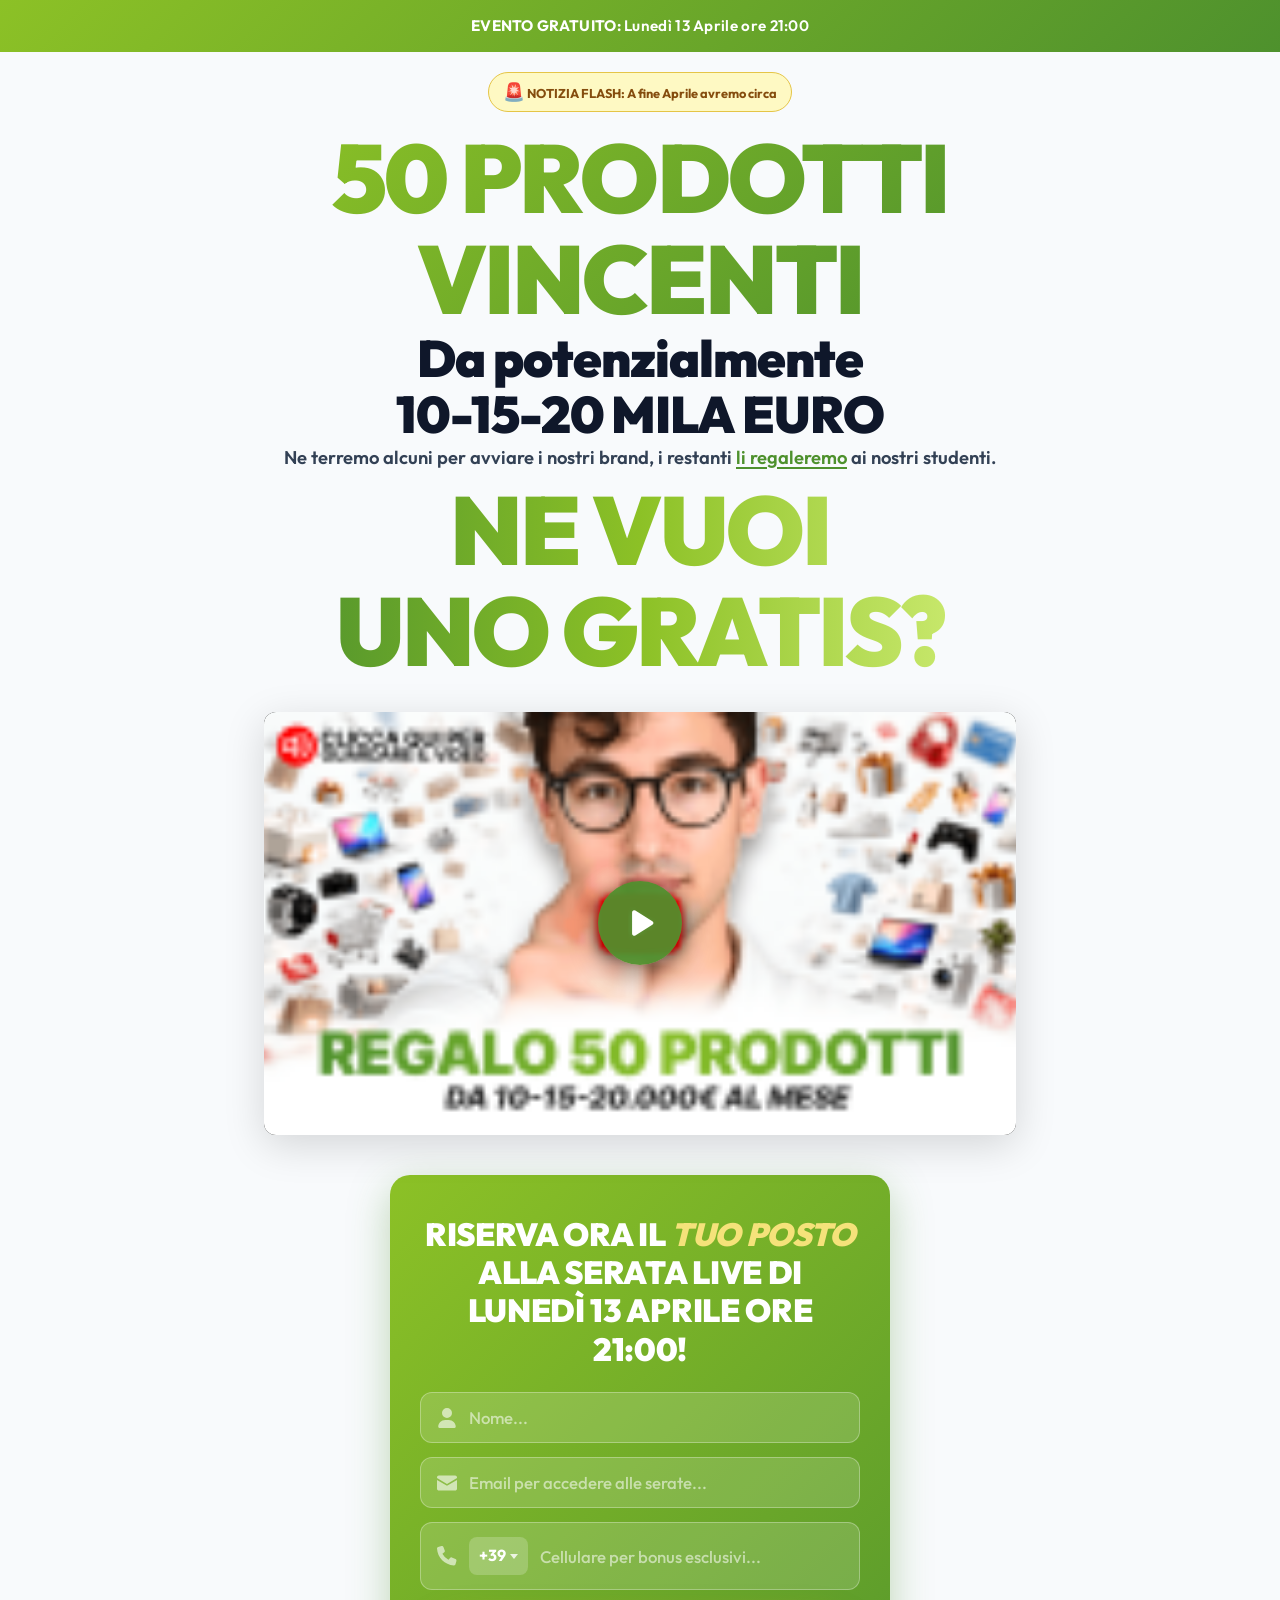
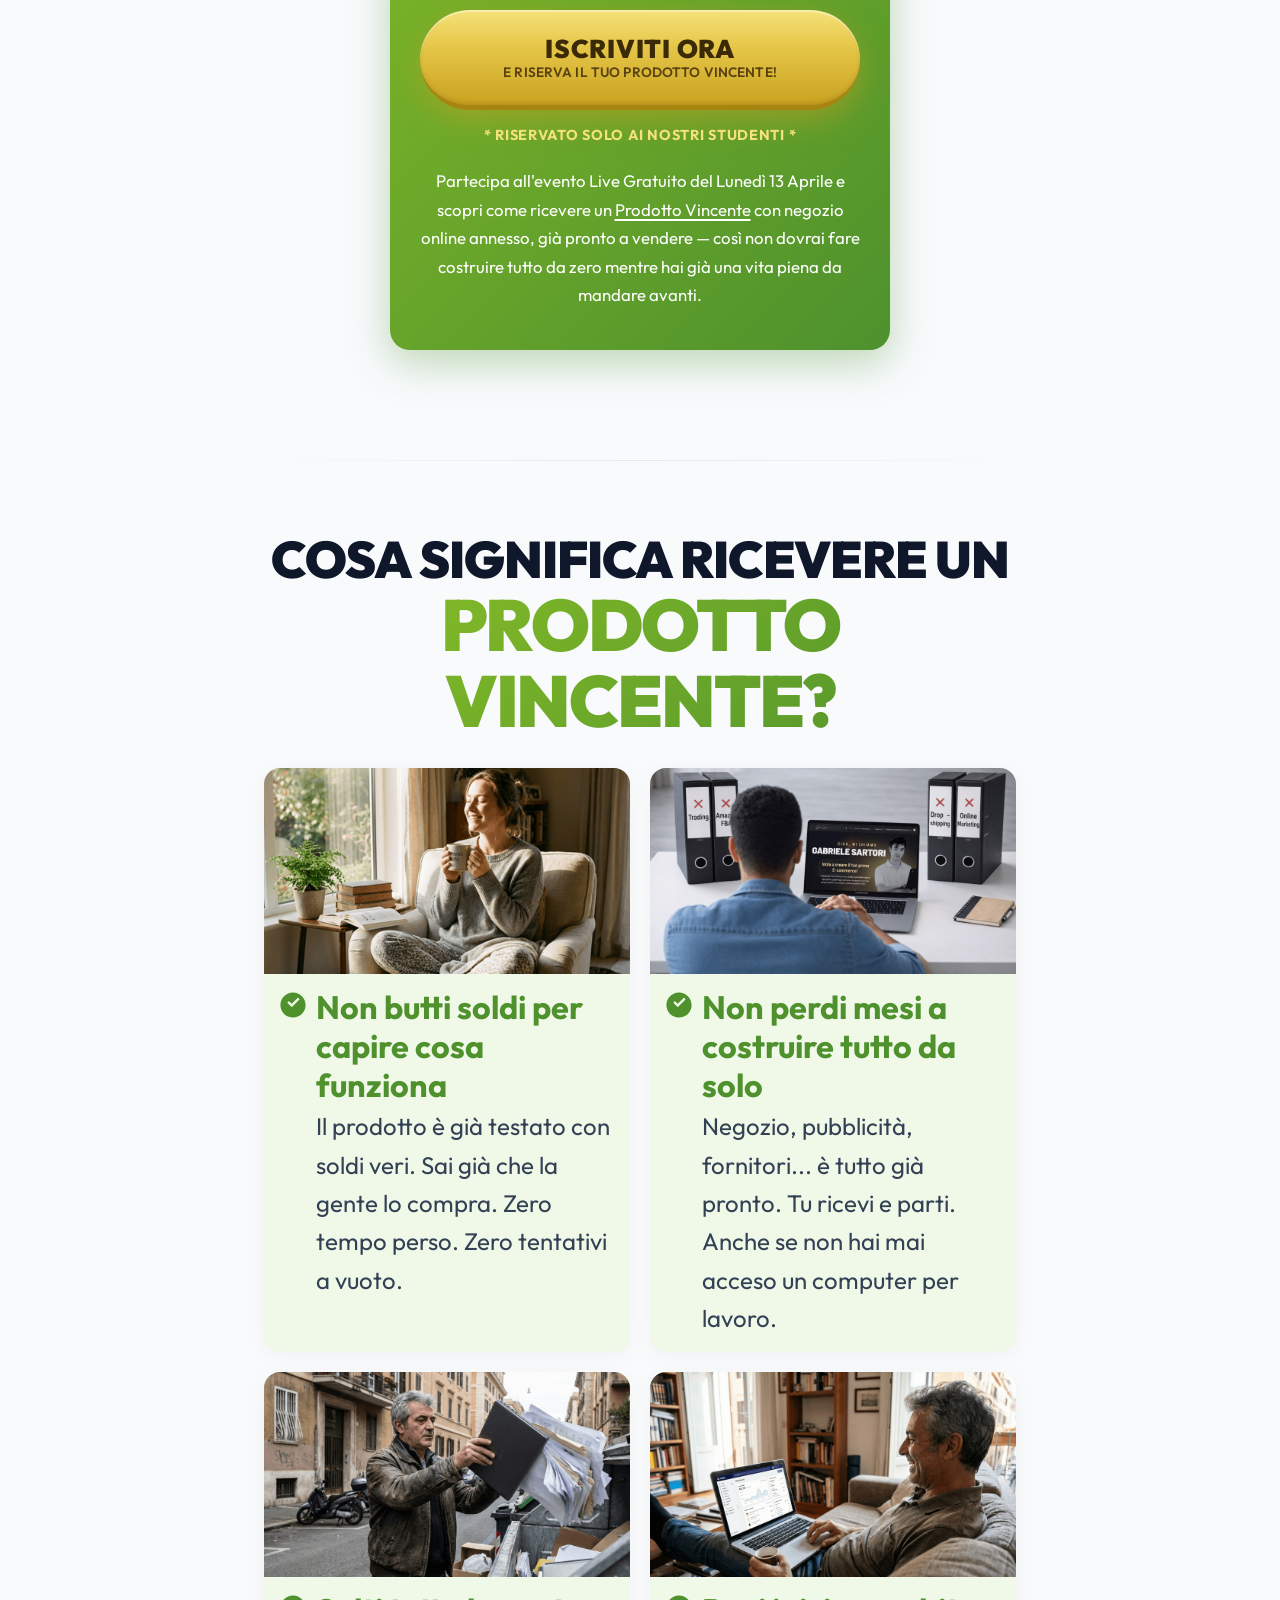
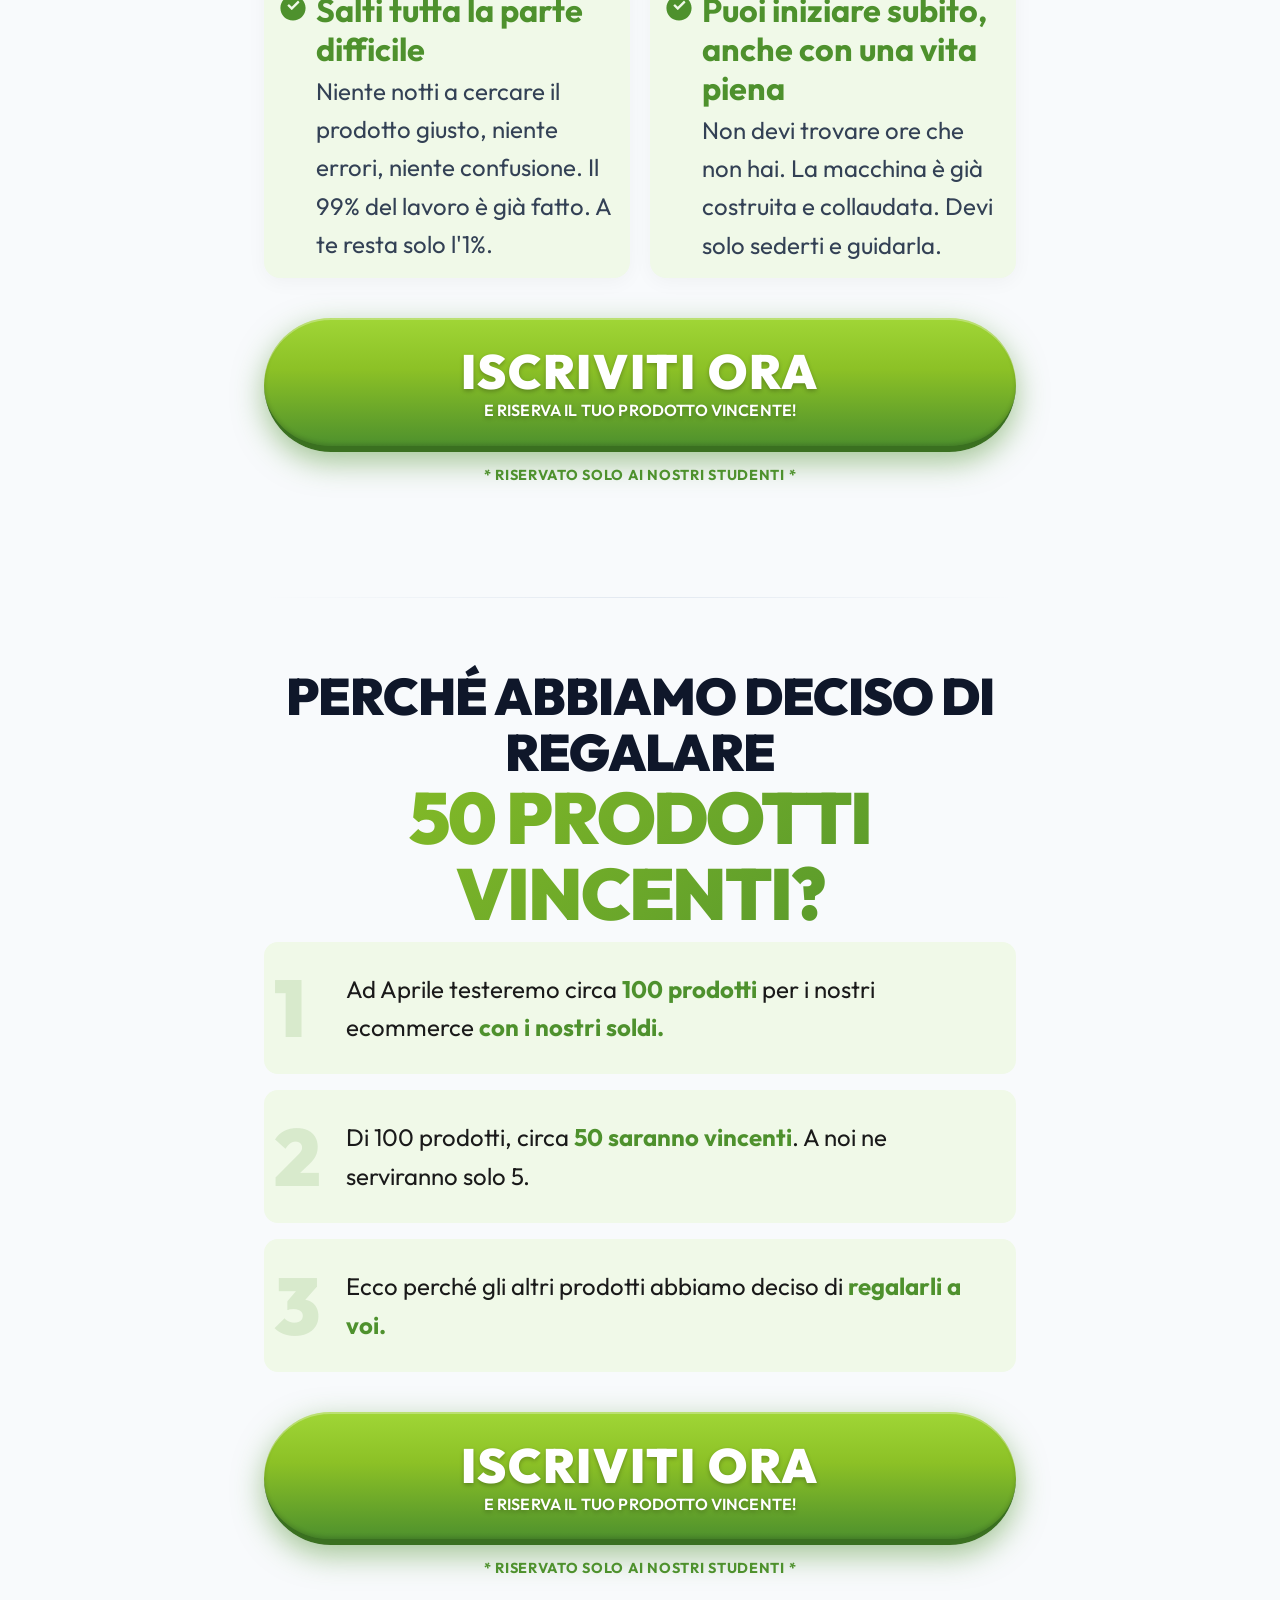
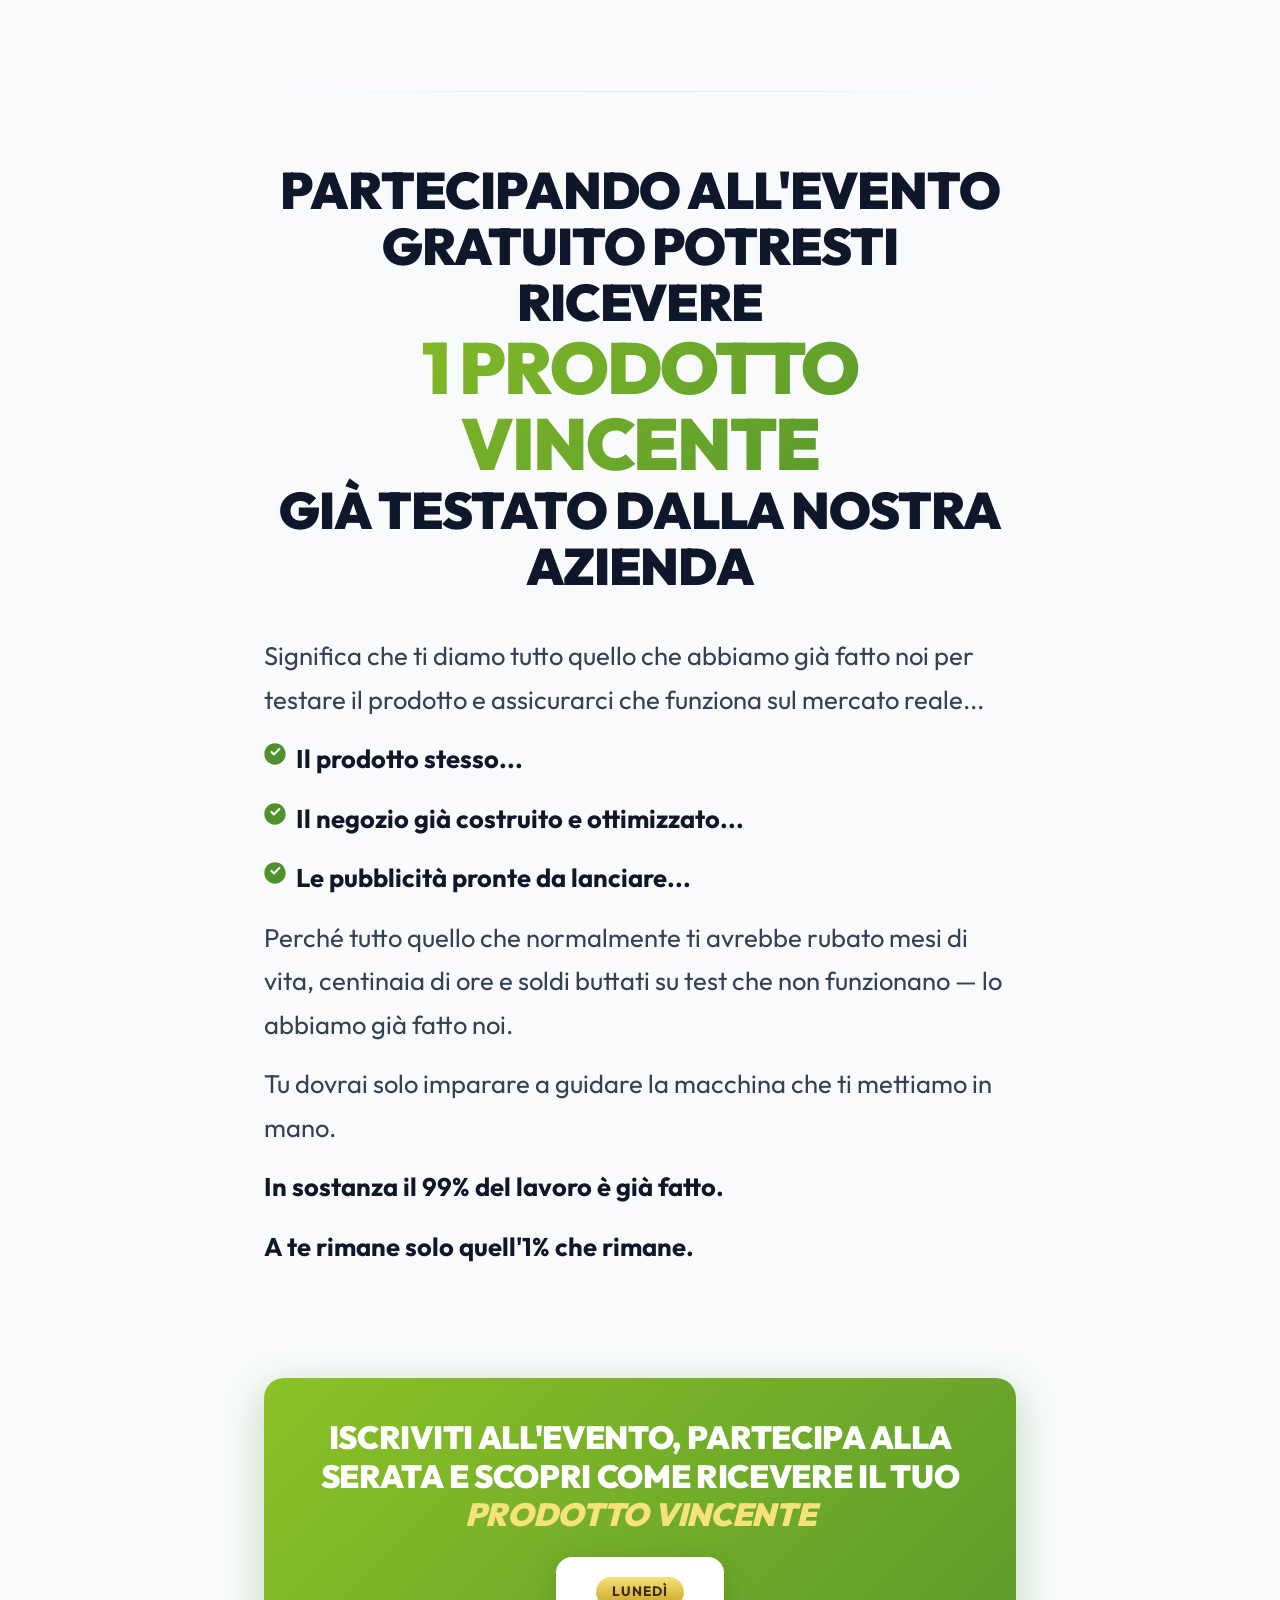
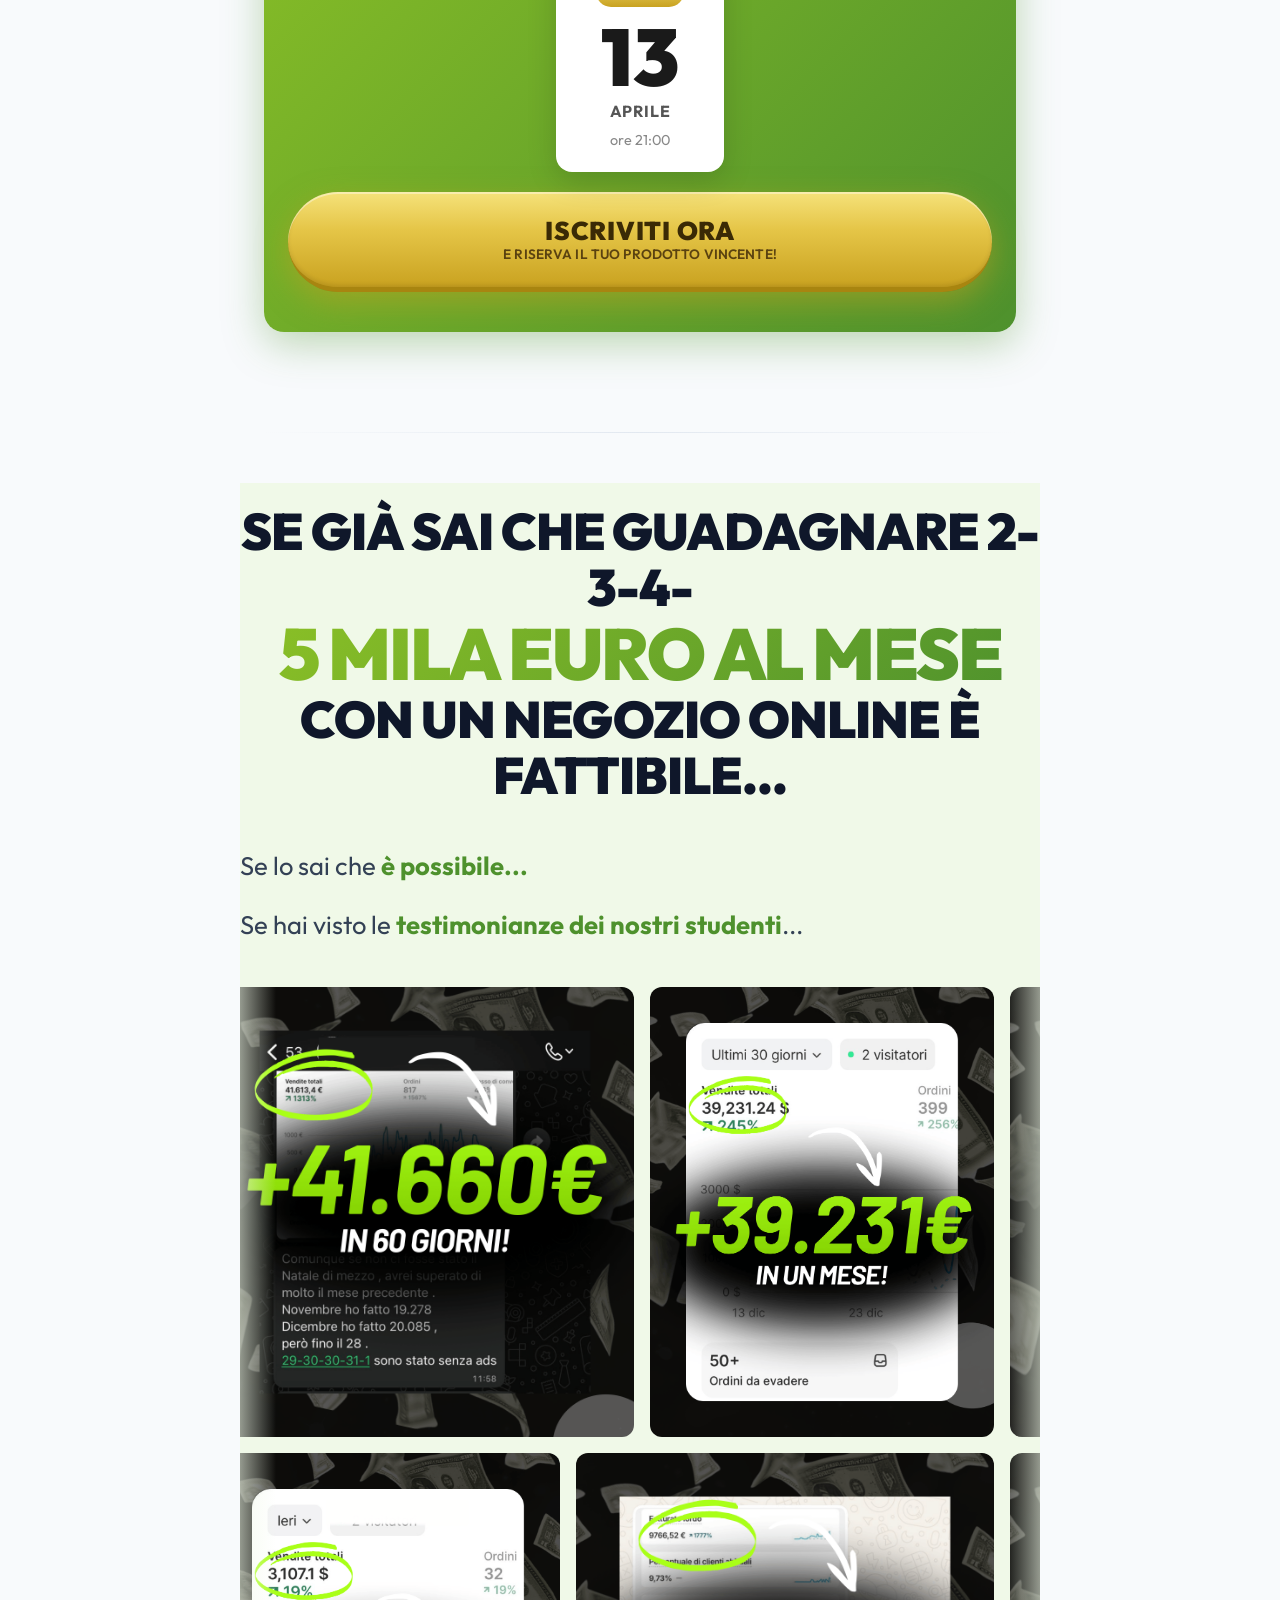
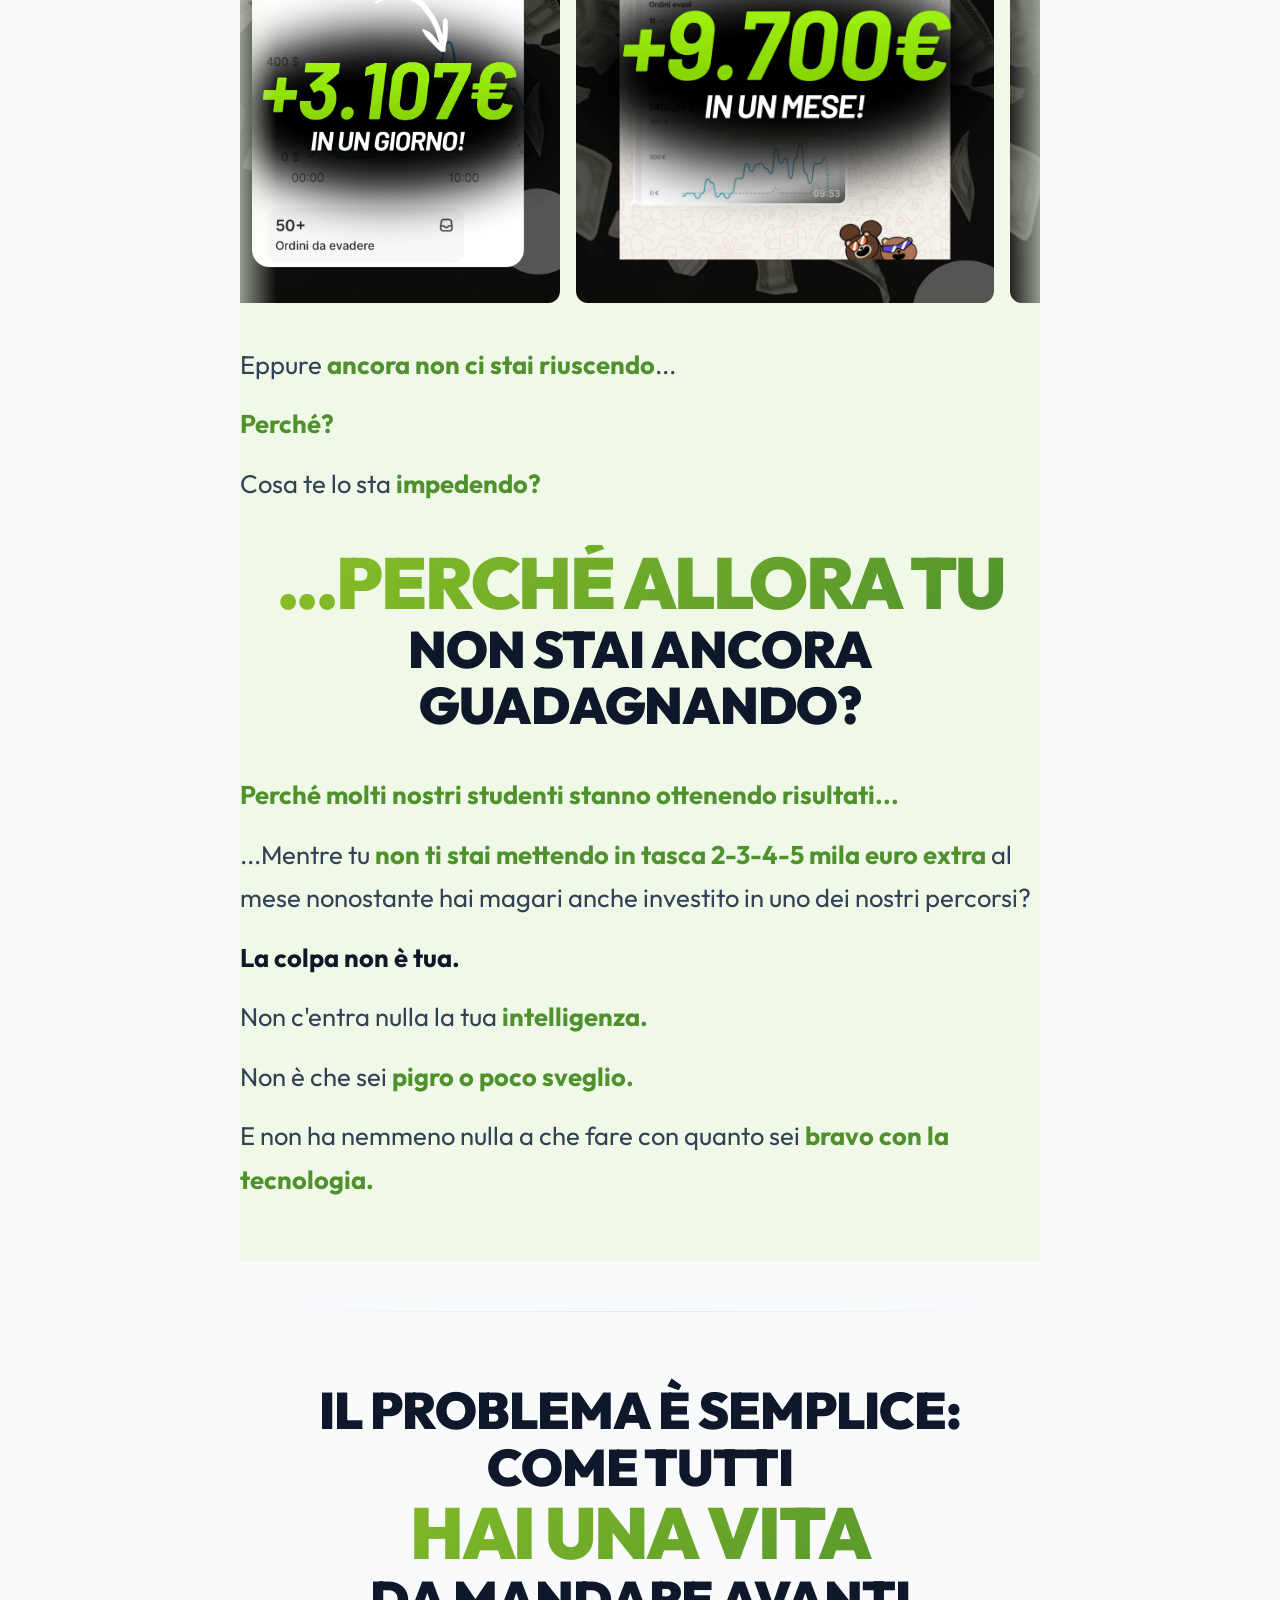
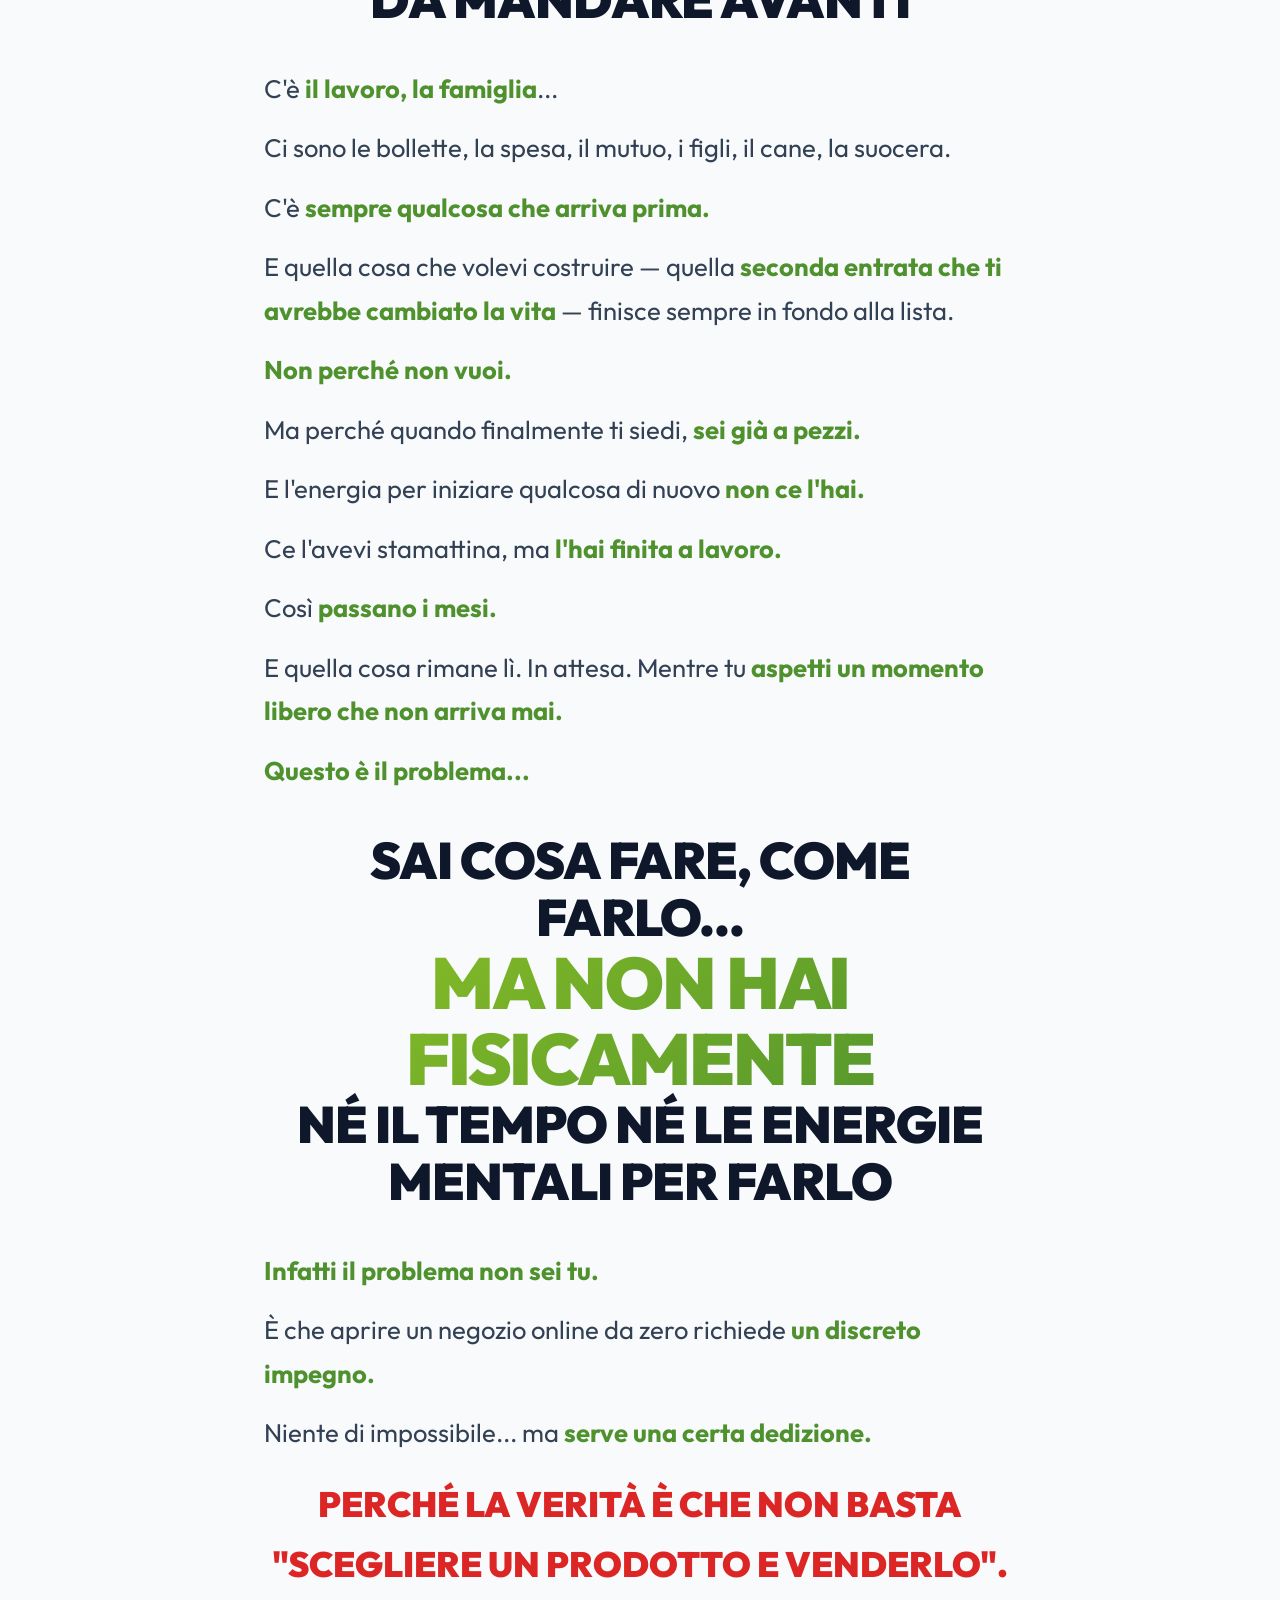
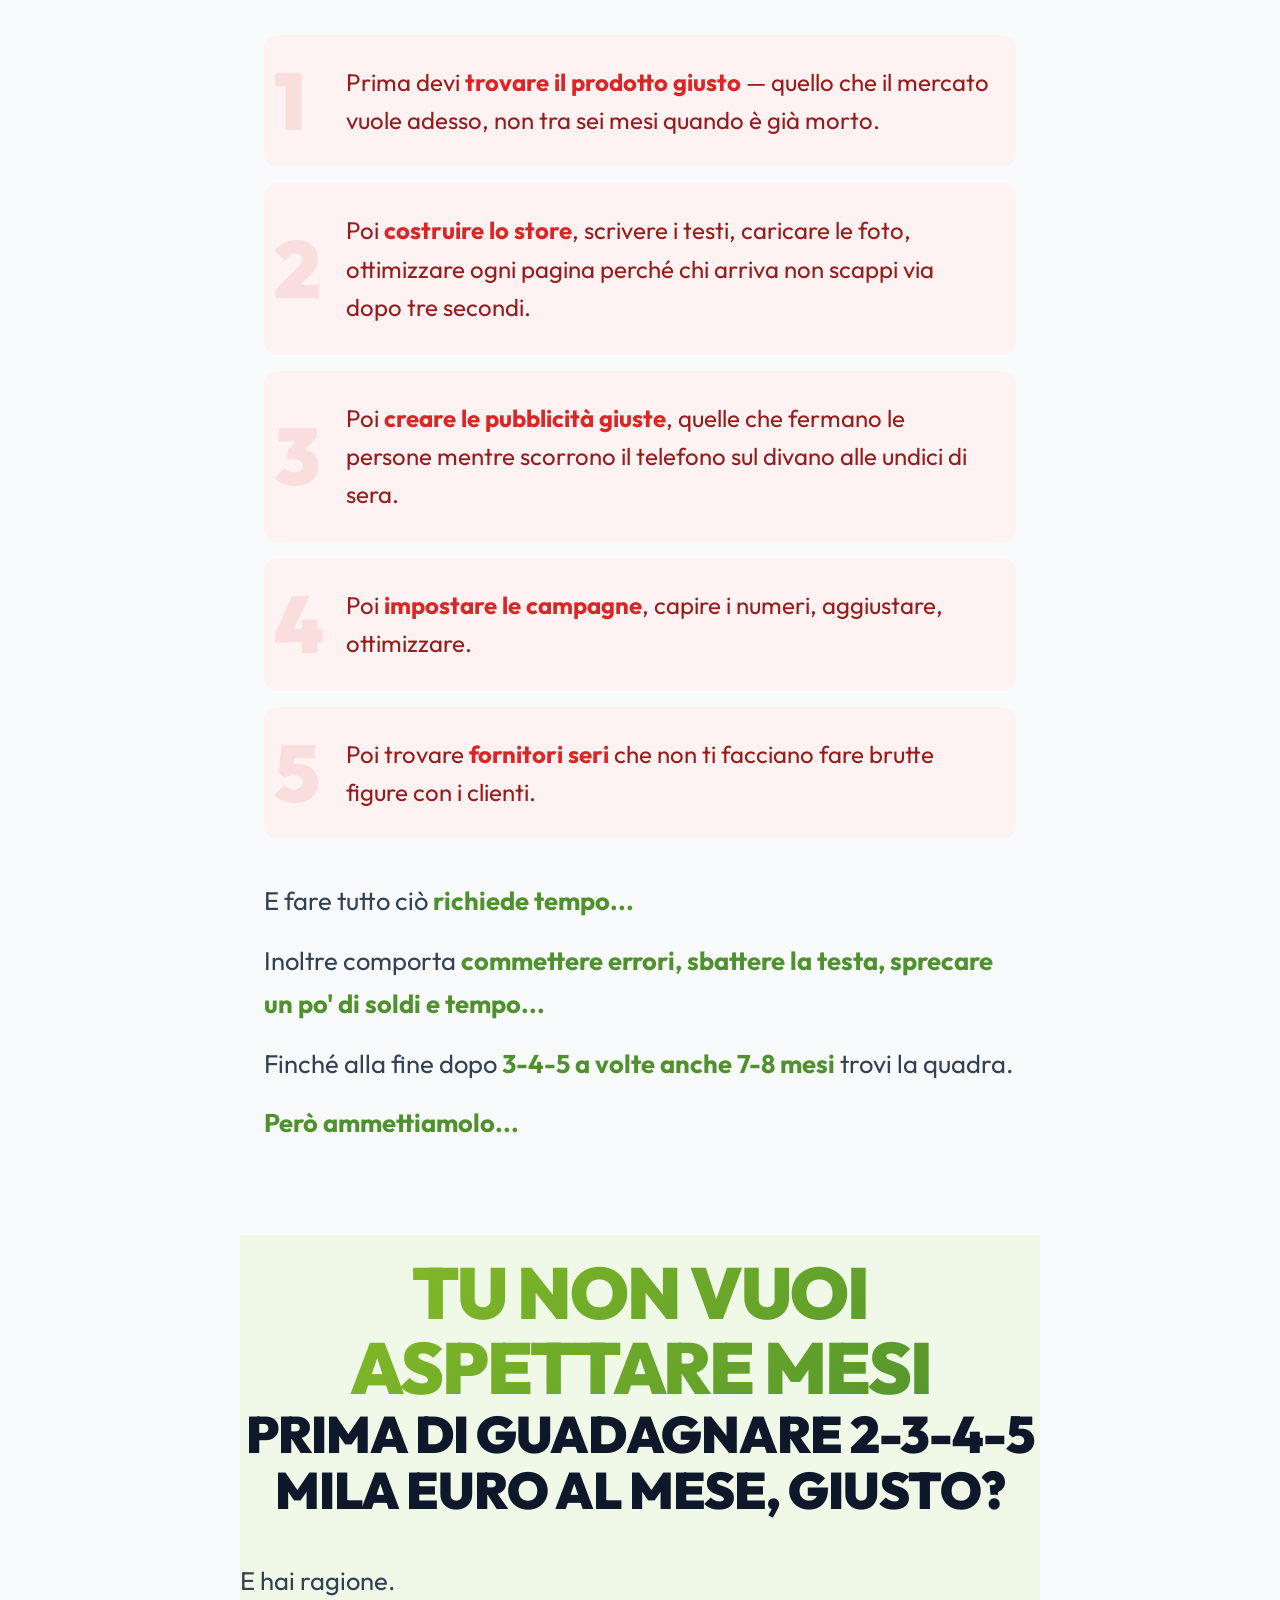
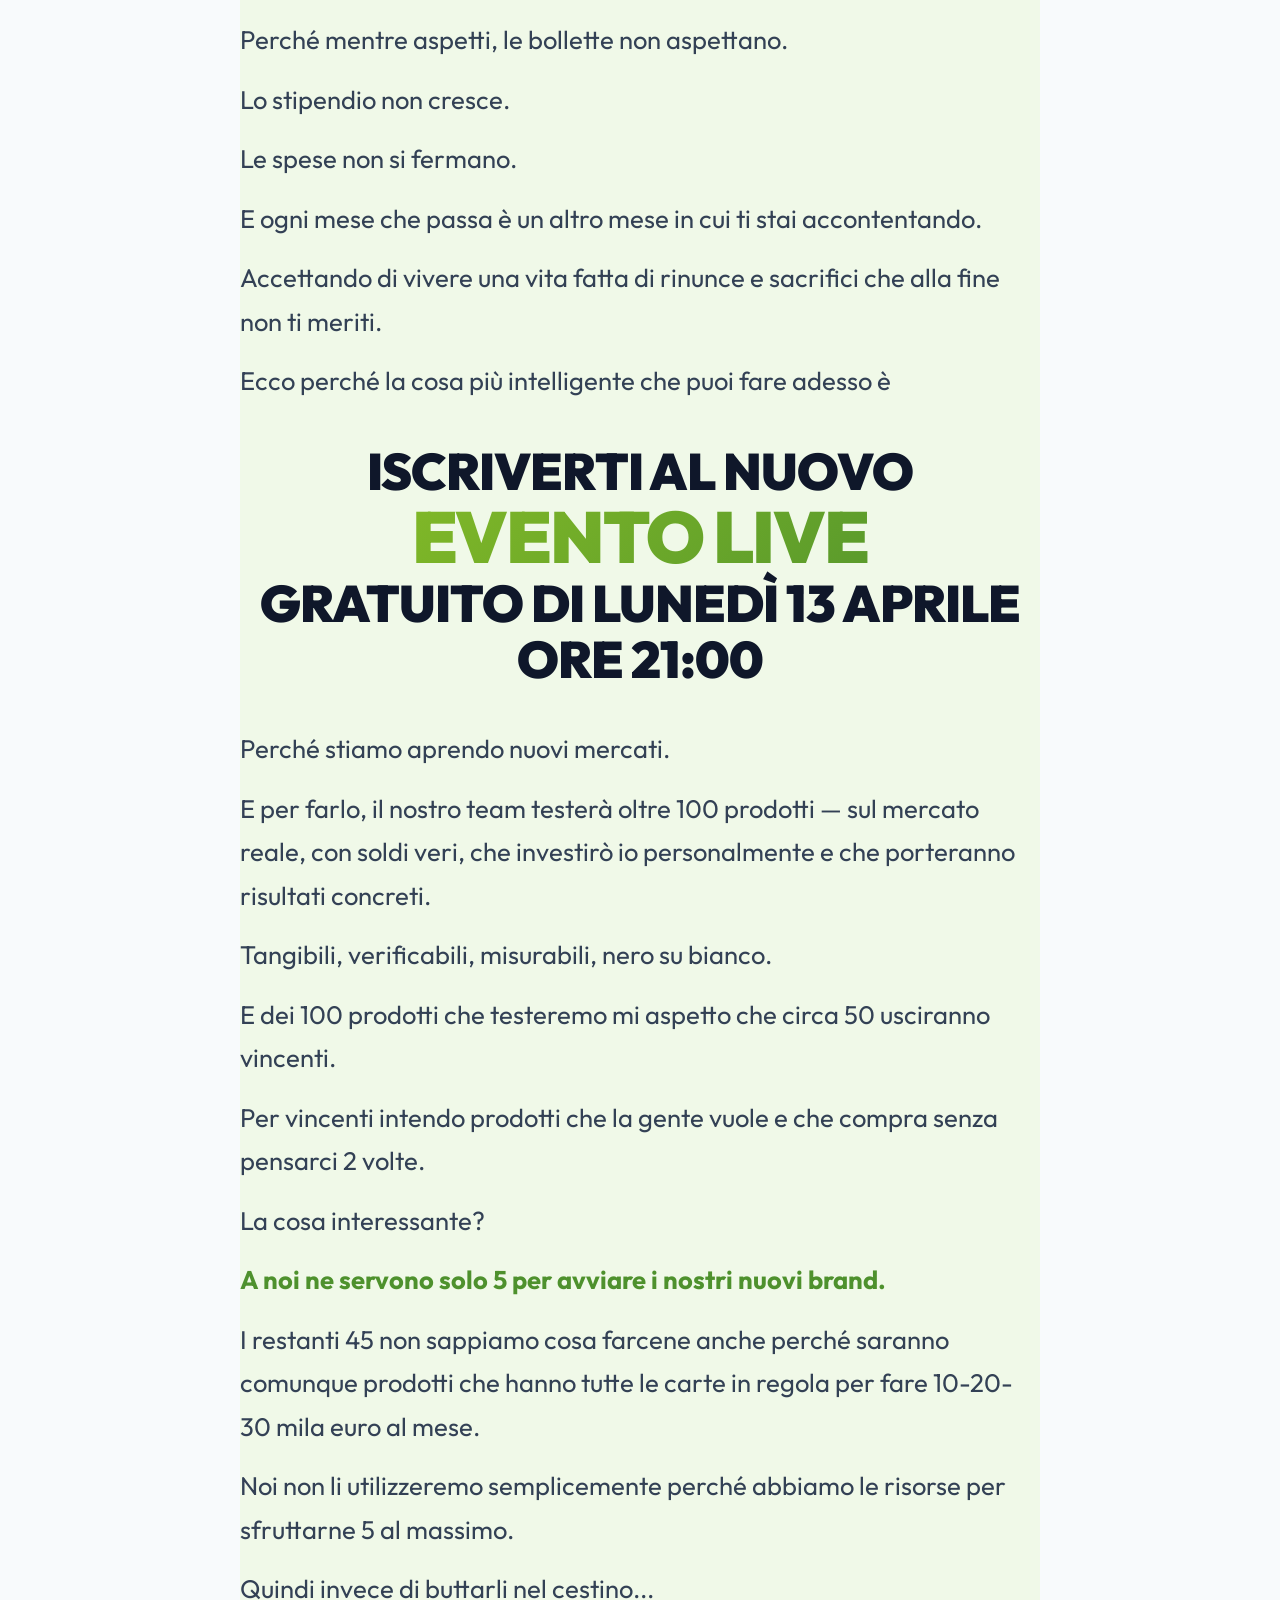
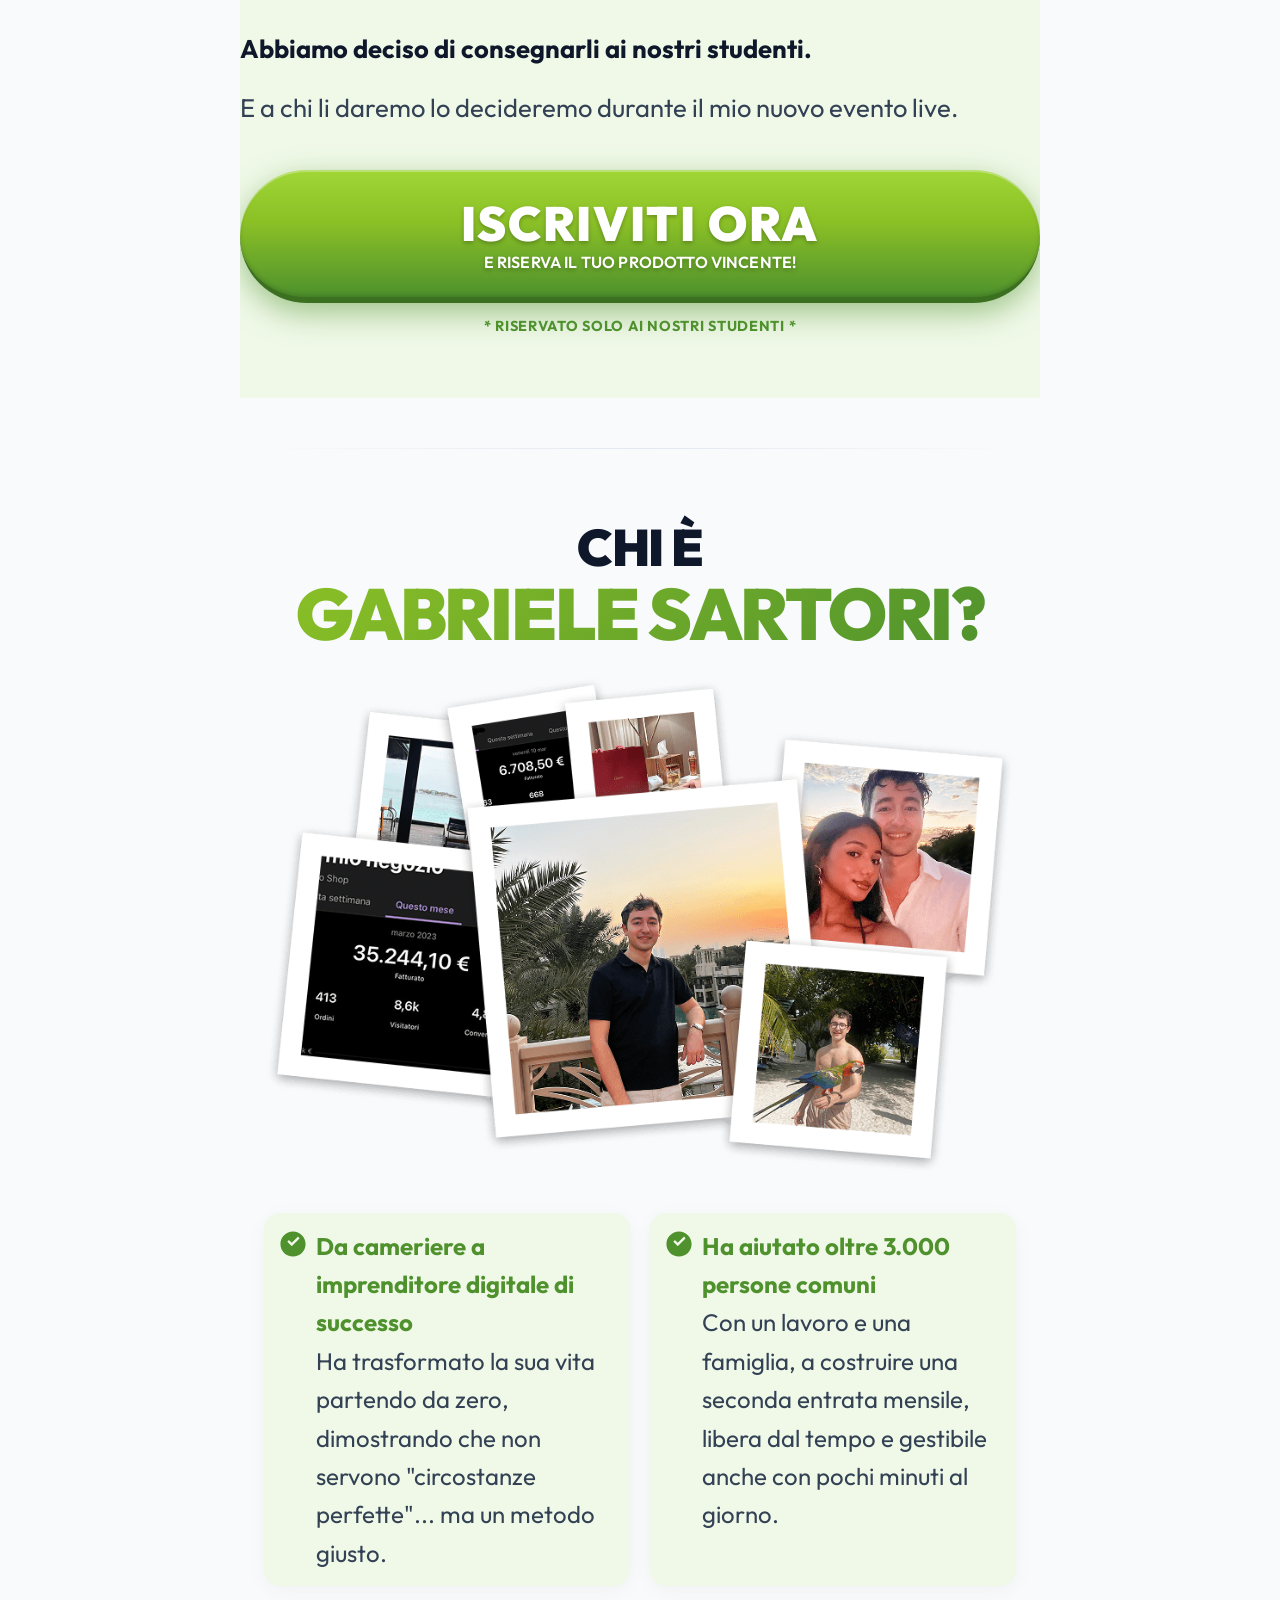
==== index.html @ 907e6506 "Initial Q4 2026 ROAS opt-in Co-Authored-By: Claude Opus 5 (1M context) <noreply@anthropic.com>" ====
<!DOCTYPE html>
<html lang="it">

<head>
  <meta charset="utf-8">
  <meta name="viewport" content="width=device-width, initial-scale=1">
  <meta name="robots" content="noindex, nofollow">

  <!-- ============================================================
       COPY PLACEHOLDER — title/description sono ancora quelli Q2.
       Da sostituire quando arriva il copy Q4 ROAS.
       ============================================================ -->
  <title>Q4 2026 ROAS — Opt-In</title>
  <meta name="description" content="PLACEHOLDER — descrizione da sostituire con il copy Q4 ROAS.">

  <link rel="icon" href="./assets/favicon.svg" type="image/svg+xml">

  <link rel="preconnect" href="https://fonts.googleapis.com">
  <link rel="preconnect" href="https://fonts.gstatic.com" crossorigin>
  <link href="https://fonts.googleapis.com/css2?family=Outfit:wght@400;500;600;700;800;900&display=swap"
    rel="stylesheet">

  <link rel="stylesheet" href="./css/style.css">
</head>

<body>

  <!-- ============================================================
       Sprite icone inline — nessuna dipendenza da Font Awesome.
       ============================================================ -->
  <svg xmlns="http://www.w3.org/2000/svg" style="display:none" aria-hidden="true">
    <symbol id="icon-check" viewBox="0 0 512 512">
      <path
        d="M256 8C119 8 8 119 8 256s111 248 248 248 248-111 248-248S393 8 256 8zm123 145L240 292c-5 5-12 5-17 0l-73-73c-5-5-5-12 0-17l17-17c5-5 12-5 17 0l48 48 114-114c5-5 12-5 17 0l17 17c4 4 4 12-1 17z" />
    </symbol>
    <symbol id="icon-user" viewBox="0 0 448 512">
      <path
        d="M224 256a128 128 0 1 0 0-256 128 128 0 1 0 0 256zm-45 48C80 304 0 384 0 483c0 16 13 29 29 29h390c16 0 29-13 29-29 0-99-80-179-179-179h-90z" />
    </symbol>
    <symbol id="icon-mail" viewBox="0 0 512 512">
      <path
        d="M48 64h416c26 0 48 22 48 48v16L256 279 0 128v-16c0-26 22-48 48-48zM0 176l244 144c8 5 16 5 24 0L512 176v224c0 26-22 48-48 48H48c-26 0-48-22-48-48V176z" />
    </symbol>
    <symbol id="icon-phone" viewBox="0 0 512 512">
      <path
        d="M164 24c-8-18-28-28-47-23L28 25C10 30-2 46 0 65c13 234 199 420 433 433 19 2 35-10 40-28l24-89c5-19-5-39-23-47l-96-41c-16-7-34-2-45 11l-40 49a370 370 0 0 1-155-155l49-40c13-11 18-29 11-45l-34-89z" />
    </symbol>
    <symbol id="icon-play" viewBox="0 0 24 24">
      <path d="M5 4.5v15a1.5 1.5 0 0 0 2.3 1.3l12-7.5a1.5 1.5 0 0 0 0-2.6l-12-7.5A1.5 1.5 0 0 0 5 4.5z" />
    </symbol>
  </svg>

  <!-- ============================================================
       TOP BAR — COPY PLACEHOLDER Q2
       ============================================================ -->
  <div class="top-bar">
    <strong>EVENTO GRATUITO:</strong> Lunedì 13 Aprile ore 21:00
  </div>

  <div class="container">

    <!-- ==========================================================
         HERO — COPY PLACEHOLDER Q2 (headline, sottotitolo, claim)
         ========================================================== -->
    <section class="hero">
      <p class="flash-label"><span class="emoji">🚨</span> NOTIZIA FLASH: A fine Aprile avremo circa</p>

      <div class="big-headline hero-headline-forced"><span>50 PRODOTTI</span><br><span>VINCENTI</span></div>

      <p class="sub-headline hero-subheadline-forced">
        <span>Da potenzialmente</span><br><span>10-15-20 MILA EURO</span>
      </p>

      <p class="description">
        Ne terremo alcuni per avviare i nostri brand, i restanti
        <span class="highlight">li regaleremo</span> ai nostri studenti.
      </p>

      <div class="big-headline shine-text hero-question">NE VUOI<br>UNO GRATIS?</div>

      <!-- ========================================================
           ZONA VIDEO — VIDALYTICS
           Il markup qui è solo il contenitore + la cover statica.
           Embed id, account e poster stanno in js/config.js
           (CONFIG.VIDALYTICS). Il player viene iniettato da
           js/main.js al primo click: nessuna richiesta di rete
           al caricamento della pagina.
           ATTENZIONE: il video attuale è ancora quello Q2.
           ======================================================== -->
      <div class="vsl-wrapper" data-video>
        <button type="button" class="vsl-poster" data-video-play aria-label="Riproduci il video">
          <img src="./assets/vsl-cover.png" alt="" width="1280" height="720">
          <span class="vsl-poster__play">
            <svg aria-hidden="true">
              <use href="#icon-play"></use>
            </svg>
          </span>
        </button>
      </div>

      <!-- ========================================================
           FORM PRINCIPALE — form_location = "hero"
           ======================================================== -->
      <div class="signup-form-wrapper">
        <!-- COPY PLACEHOLDER Q2 -->
        <h3>RISERVA ORA IL <span>TUO POSTO</span> ALLA SERATA LIVE DI LUNEDÌ 13 APRILE ORE 21:00!</h3>

        <form class="signup-form" data-form data-form-location="hero">
          <p class="form-error" data-form-error hidden role="alert"></p>

          <div class="form-field">
            <svg class="form-field__icon" aria-hidden="true">
              <use href="#icon-user"></use>
            </svg>
            <label class="visually-hidden" for="hero-name">Nome</label>
            <input id="hero-name" type="text" name="name" autocomplete="given-name" placeholder="Nome...">
          </div>

          <div class="form-field">
            <svg class="form-field__icon" aria-hidden="true">
              <use href="#icon-mail"></use>
            </svg>
            <label class="visually-hidden" for="hero-email">Email</label>
            <input id="hero-email" type="email" name="email" autocomplete="email" inputmode="email"
              placeholder="Email per accedere alle serate...">
          </div>

          <div class="form-field form-field--phone">
            <svg class="form-field__icon" aria-hidden="true">
              <use href="#icon-phone"></use>
            </svg>
            <span class="phone-prefix">
              <span class="phone-prefix__value" data-phone-dial>+39</span>
              <label class="visually-hidden" for="hero-country">Prefisso internazionale</label>
              <select id="hero-country" data-phone-country></select>
            </span>
            <label class="visually-hidden" for="hero-phone">Numero di cellulare</label>
            <input id="hero-phone" type="tel" name="phone_number" autocomplete="tel-national" inputmode="tel"
              placeholder="Cellulare per bonus esclusivi...">
          </div>

          <!-- COPY PLACEHOLDER Q2 -->
          <button type="submit" class="form-submit">
            ISCRIVITI ORA
            <small>E riserva il tuo PRODOTTO VINCENTE!</small>
          </button>
        </form>

        <!-- COPY PLACEHOLDER Q2 -->
        <p class="cta-note cta-note--on-green">* RISERVATO SOLO AI NOSTRI STUDENTI *</p>

        <p class="form-note">
          Partecipa all'evento Live Gratuito del Lunedì 13 Aprile e scopri come ricevere un
          <span class="underline-green">Prodotto Vincente</span> con negozio online annesso, già pronto a
          vendere — così non dovrai fare costruire tutto da zero mentre hai già una vita piena da mandare avanti.
        </p>
      </div>
    </section>

    <div class="divider"></div>

    <!-- ==========================================================
         SEZIONE — Cosa significa ricevere un prodotto vincente
         COPY PLACEHOLDER Q2
         ========================================================== -->
    <section>
      <p class="sub-headline">COSA SIGNIFICA RICEVERE UN</p>
      <div class="big-headline">PRODOTTO VINCENTE?</div>

      <div class="benefit-cards">
        <div class="benefit-card">
          <div class="benefit-card-img">
            <img src="./assets/benefit-1.png" alt="" loading="lazy">
          </div>
          <div class="benefit-card-body">
            <svg class="benefit-check" aria-hidden="true">
              <use href="#icon-check"></use>
            </svg>
            <p><strong>Non butti soldi per capire cosa funziona</strong><br>Il prodotto è già testato con soldi veri.
              Sai già che la gente lo compra. Zero tempo perso. Zero tentativi a vuoto.</p>
          </div>
        </div>

        <div class="benefit-card">
          <div class="benefit-card-img">
            <img src="./assets/benefit-2.png" alt="" loading="lazy">
          </div>
          <div class="benefit-card-body">
            <svg class="benefit-check" aria-hidden="true">
              <use href="#icon-check"></use>
            </svg>
            <p><strong>Non perdi mesi a costruire tutto da solo</strong><br>Negozio, pubblicità, fornitori... è tutto
              già pronto. Tu ricevi e parti. Anche se non hai mai acceso un computer per lavoro.</p>
          </div>
        </div>

        <div class="benefit-card">
          <div class="benefit-card-img">
            <img src="./assets/benefit-3.png" alt="" loading="lazy">
          </div>
          <div class="benefit-card-body">
            <svg class="benefit-check" aria-hidden="true">
              <use href="#icon-check"></use>
            </svg>
            <p><strong>Salti tutta la parte difficile</strong><br>Niente notti a cercare il prodotto giusto, niente
              errori, niente confusione. Il 99% del lavoro è già fatto. A te resta solo l'1%.</p>
          </div>
        </div>

        <div class="benefit-card">
          <div class="benefit-card-img">
            <img src="./assets/benefit-4.png" alt="" loading="lazy">
          </div>
          <div class="benefit-card-body">
            <svg class="benefit-check" aria-hidden="true">
              <use href="#icon-check"></use>
            </svg>
            <p><strong>Puoi iniziare subito, anche con una vita piena</strong><br>Non devi trovare ore che non hai. La
              macchina è già costruita e collaudata. Devi solo sederti e guidarla.</p>
          </div>
        </div>
      </div>

      <!-- CTA → apre il popup con il form (form_location = "popup") -->
      <div class="cta-wrapper">
        <button type="button" class="cta-button" data-open-modal>
          ISCRIVITI ORA<small>E riserva il tuo PRODOTTO VINCENTE!</small>
        </button>
        <p class="cta-note">* RISERVATO SOLO AI NOSTRI STUDENTI *</p>
      </div>
    </section>

    <div class="divider"></div>

    <!-- ==========================================================
         SEZIONE — Perché regaliamo i prodotti  · COPY PLACEHOLDER Q2
         ========================================================== -->
    <section>
      <p class="sub-headline">PERCHÉ ABBIAMO DECISO DI REGALARE</p>
      <div class="big-headline">50 PRODOTTI VINCENTI?</div>

      <div class="green-steps">
        <div class="green-step-card">
          <span class="green-step-number" aria-hidden="true">1</span>
          <p>Ad Aprile testeremo circa <strong>100 prodotti</strong> per i nostri ecommerce
            <strong>con i nostri soldi.</strong>
          </p>
        </div>
        <div class="green-step-card">
          <span class="green-step-number" aria-hidden="true">2</span>
          <p>Di 100 prodotti, circa <strong>50 saranno vincenti</strong>. A noi ne serviranno solo 5.</p>
        </div>
        <div class="green-step-card">
          <span class="green-step-number" aria-hidden="true">3</span>
          <p>Ecco perché gli altri prodotti abbiamo deciso di <strong>regalarli a voi.</strong></p>
        </div>
      </div>

      <div class="cta-wrapper">
        <button type="button" class="cta-button" data-open-modal>
          ISCRIVITI ORA<small>E riserva il tuo PRODOTTO VINCENTE!</small>
        </button>
        <p class="cta-note">* RISERVATO SOLO AI NOSTRI STUDENTI *</p>
      </div>
    </section>

    <div class="divider"></div>

    <!-- ==========================================================
         SEZIONE — Cosa ricevi  · COPY PLACEHOLDER Q2
         ========================================================== -->
    <section>
      <p class="sub-headline">PARTECIPANDO ALL'EVENTO GRATUITO POTRESTI RICEVERE</p>
      <div class="big-headline">1 PRODOTTO VINCENTE</div>
      <p class="sub-headline">GIÀ TESTATO DALLA NOSTRA AZIENDA</p>

      <div class="text-section text-big">
        <p>Significa che ti diamo tutto quello che abbiamo già fatto noi per testare il prodotto e assicurarci che
          funziona sul mercato reale...</p>
        <p class="text-bold text-check">
          <svg aria-hidden="true">
            <use href="#icon-check"></use>
          </svg>Il prodotto stesso...
        </p>
        <p class="text-bold text-check">
          <svg aria-hidden="true">
            <use href="#icon-check"></use>
          </svg>Il negozio già costruito e ottimizzato...
        </p>
        <p class="text-bold text-check">
          <svg aria-hidden="true">
            <use href="#icon-check"></use>
          </svg>Le pubblicità pronte da lanciare...
        </p>
        <p>Perché tutto quello che normalmente ti avrebbe rubato mesi di vita, centinaia di ore e soldi buttati su test
          che non funzionano — lo abbiamo già fatto noi.</p>
        <p>Tu dovrai solo imparare a guidare la macchina che ti mettiamo in mano.</p>
        <p class="text-bold">In sostanza il 99% del lavoro è già fatto.</p>
        <p class="text-bold">A te rimane solo quell'1% che rimane.</p>
      </div>
    </section>

    <!-- ==========================================================
         BLOCCO DATA EVENTO  · COPY PLACEHOLDER Q2 (data da cambiare)
         ========================================================== -->
    <section>
      <div class="event-date-section">
        <p class="event-title">
          ISCRIVITI ALL'EVENTO, PARTECIPA ALLA SERATA E SCOPRI COME RICEVERE IL TUO
          <span class="highlight-gold">PRODOTTO VINCENTE</span>
        </p>
        <div class="event-date-card">
          <div class="day-label">Lunedì</div>
          <div class="day-number">13</div>
          <div class="day-month">Aprile</div>
          <div class="day-time">ore 21:00</div>
        </div>
        <button type="button" class="form-submit" data-open-modal>
          ISCRIVITI ORA<small>E riserva il tuo PRODOTTO VINCENTE!</small>
        </button>
      </div>
    </section>

    <div class="divider"></div>

    <!-- ==========================================================
         SEZIONE — Testimonianze  · COPY PLACEHOLDER Q2
         ========================================================== -->
    <section class="section-green">
      <p class="sub-headline">SE GIÀ SAI CHE GUADAGNARE 2-3-4-</p>
      <div class="big-headline">5 MILA EURO AL MESE</div>
      <p class="sub-headline">CON UN NEGOZIO ONLINE È FATTIBILE...</p>

      <div class="text-section text-big">
        <p>Se lo sai che <strong>è possibile...</strong></p>
        <p>Se hai visto le <strong>testimonianze dei nostri studenti</strong>...</p>
      </div>

      <div class="slider-wrapper" aria-hidden="true">
        <div class="slider-track slider-top">
          <img src="./assets/testimonial-5.png" alt="" loading="lazy">
          <img src="./assets/testimonial-2.png" alt="" loading="lazy">
          <img src="./assets/testimonial-4.png" alt="" loading="lazy">
          <img src="./assets/testimonial-3.png" alt="" loading="lazy">
          <img src="./assets/testimonial-1.png" alt="" loading="lazy">
          <!-- duplicato per il loop continuo -->
          <img src="./assets/testimonial-5.png" alt="" loading="lazy">
          <img src="./assets/testimonial-2.png" alt="" loading="lazy">
          <img src="./assets/testimonial-4.png" alt="" loading="lazy">
          <img src="./assets/testimonial-3.png" alt="" loading="lazy">
          <img src="./assets/testimonial-1.png" alt="" loading="lazy">
        </div>
        <div class="slider-track slider-bottom">
          <img src="./assets/testimonial-1.png" alt="" loading="lazy">
          <img src="./assets/testimonial-3.png" alt="" loading="lazy">
          <img src="./assets/testimonial-4.png" alt="" loading="lazy">
          <img src="./assets/testimonial-2.png" alt="" loading="lazy">
          <img src="./assets/testimonial-5.png" alt="" loading="lazy">
          <!-- duplicato per il loop continuo -->
          <img src="./assets/testimonial-1.png" alt="" loading="lazy">
          <img src="./assets/testimonial-3.png" alt="" loading="lazy">
          <img src="./assets/testimonial-4.png" alt="" loading="lazy">
          <img src="./assets/testimonial-2.png" alt="" loading="lazy">
          <img src="./assets/testimonial-5.png" alt="" loading="lazy">
        </div>
      </div>

      <div class="text-section text-big">
        <p>Eppure <strong>ancora non ci stai riuscendo</strong>...</p>
        <p><strong>Perché?</strong></p>
        <p>Cosa te lo sta <strong>impedendo?</strong></p>
      </div>

      <div class="big-headline">...PERCHÉ ALLORA TU</div>
      <p class="sub-headline">NON STAI ANCORA GUADAGNANDO?</p>

      <div class="text-section text-big">
        <p><strong>Perché molti nostri studenti stanno ottenendo risultati...</strong></p>
        <p>...Mentre tu <strong>non ti stai mettendo in tasca 2-3-4-5 mila euro extra</strong> al mese nonostante hai
          magari anche investito in uno dei nostri percorsi?</p>
        <p class="text-bold">La colpa non è tua.</p>
        <p>Non c'entra nulla la tua <strong>intelligenza.</strong></p>
        <p>Non è che sei <strong>pigro o poco sveglio.</strong></p>
        <p>E non ha nemmeno nulla a che fare con quanto sei <strong>bravo con la tecnologia.</strong></p>
      </div>
    </section>

    <div class="divider"></div>

    <!-- ==========================================================
         SEZIONE — Il problema  · COPY PLACEHOLDER Q2
         ========================================================== -->
    <section>
      <p class="sub-headline">IL PROBLEMA È SEMPLICE: COME TUTTI</p>
      <div class="big-headline">HAI UNA VITA</div>
      <p class="sub-headline">DA MANDARE AVANTI</p>

      <div class="text-section text-big">
        <p>C'è <strong>il lavoro, la famiglia</strong>...</p>
        <p>Ci sono le bollette, la spesa, il mutuo, i figli, il cane, la suocera.</p>
        <p>C'è <strong>sempre qualcosa che arriva prima.</strong></p>
        <p>E quella cosa che volevi costruire — quella <strong>seconda entrata che ti avrebbe cambiato la vita</strong>
          — finisce sempre in fondo alla lista.</p>
        <p><strong>Non perché non vuoi.</strong></p>
        <p>Ma perché quando finalmente ti siedi, <strong>sei già a pezzi.</strong></p>
        <p>E l'energia per iniziare qualcosa di nuovo <strong>non ce l'hai.</strong></p>
        <p>Ce l'avevi stamattina, ma <strong>l'hai finita a lavoro.</strong></p>
        <p>Così <strong>passano i mesi.</strong></p>
        <p>E quella cosa rimane lì. In attesa. Mentre tu <strong>aspetti un momento libero che non arriva mai.</strong>
        </p>
        <p><strong>Questo è il problema...</strong></p>
      </div>

      <p class="sub-headline">SAI COSA FARE, COME FARLO...</p>
      <div class="big-headline">MA NON HAI FISICAMENTE</div>
      <p class="sub-headline">NÉ IL TEMPO NÉ LE ENERGIE MENTALI PER FARLO</p>

      <div class="text-section text-big">
        <p><strong>Infatti il problema non sei tu.</strong></p>
        <p>È che aprire un negozio online da zero richiede <strong>un discreto impegno.</strong></p>
        <p>Niente di impossibile... ma <strong>serve una certa dedizione.</strong></p>
        <p class="flash-warning">PERCHÉ LA VERITÀ È CHE NON BASTA "SCEGLIERE UN PRODOTTO E VENDERLO".</p>
      </div>

      <div class="red-steps">
        <div class="red-step-card">
          <span class="red-step-number" aria-hidden="true">1</span>
          <p>Prima devi <strong>trovare il prodotto giusto</strong> — quello che il mercato vuole adesso, non tra sei
            mesi quando è già morto.</p>
        </div>
        <div class="red-step-card">
          <span class="red-step-number" aria-hidden="true">2</span>
          <p>Poi <strong>costruire lo store</strong>, scrivere i testi, caricare le foto, ottimizzare ogni pagina perché
            chi arriva non scappi via dopo tre secondi.</p>
        </div>
        <div class="red-step-card">
          <span class="red-step-number" aria-hidden="true">3</span>
          <p>Poi <strong>creare le pubblicità giuste</strong>, quelle che fermano le persone mentre scorrono il telefono
            sul divano alle undici di sera.</p>
        </div>
        <div class="red-step-card">
          <span class="red-step-number" aria-hidden="true">4</span>
          <p>Poi <strong>impostare le campagne</strong>, capire i numeri, aggiustare, ottimizzare.</p>
        </div>
        <div class="red-step-card">
          <span class="red-step-number" aria-hidden="true">5</span>
          <p>Poi trovare <strong>fornitori seri</strong> che non ti facciano fare brutte figure con i clienti.</p>
        </div>
      </div>

      <div class="text-section text-big">
        <p>E fare tutto ciò <strong>richiede tempo...</strong></p>
        <p>Inoltre comporta <strong>commettere errori, sbattere la testa, sprecare un po' di soldi e tempo...</strong>
        </p>
        <p>Finché alla fine dopo <strong>3-4-5 a volte anche 7-8 mesi</strong> trovi la quadra.</p>
        <p><strong>Però ammettiamolo...</strong></p>
      </div>
    </section>

    <!-- ==========================================================
         SEZIONE — Non vuoi aspettare  · COPY PLACEHOLDER Q2
         ========================================================== -->
    <section class="section-green">
      <div class="big-headline">TU NON VUOI ASPETTARE MESI</div>
      <p class="sub-headline">PRIMA DI GUADAGNARE 2-3-4-5 MILA EURO AL MESE, GIUSTO?</p>

      <div class="text-section text-big">
        <p>E hai ragione.</p>
        <p>Perché mentre aspetti, le bollette non aspettano.</p>
        <p>Lo stipendio non cresce.</p>
        <p>Le spese non si fermano.</p>
        <p>E ogni mese che passa è un altro mese in cui ti stai accontentando.</p>
        <p>Accettando di vivere una vita fatta di rinunce e sacrifici che alla fine non ti meriti.</p>
        <p>Ecco perché la cosa più intelligente che puoi fare adesso è</p>
      </div>

      <p class="sub-headline">ISCRIVERTI AL NUOVO</p>
      <div class="big-headline">EVENTO LIVE</div>
      <p class="sub-headline">GRATUITO DI LUNEDÌ 13 APRILE ORE 21:00</p>

      <div class="text-section text-big">
        <p>Perché stiamo aprendo nuovi mercati.</p>
        <p>E per farlo, il nostro team testerà oltre 100 prodotti — sul mercato reale, con soldi veri, che investirò io
          personalmente e che porteranno risultati concreti.</p>
        <p>Tangibili, verificabili, misurabili, nero su bianco.</p>
        <p>E dei 100 prodotti che testeremo mi aspetto che circa 50 usciranno vincenti.</p>
        <p>Per vincenti intendo prodotti che la gente vuole e che compra senza pensarci 2 volte.</p>
        <p>La cosa interessante?</p>
        <p><strong>A noi ne servono solo 5 per avviare i nostri nuovi brand.</strong></p>
        <p>I restanti 45 non sappiamo cosa farcene anche perché saranno comunque prodotti che hanno tutte le carte in
          regola per fare 10-20-30 mila euro al mese.</p>
        <p>Noi non li utilizzeremo semplicemente perché abbiamo le risorse per sfruttarne 5 al massimo.</p>
        <p>Quindi invece di buttarli nel cestino...</p>
        <p class="text-bold">Abbiamo deciso di consegnarli ai nostri studenti.</p>
        <p>E a chi li daremo lo decideremo durante il mio nuovo evento live.</p>
      </div>

      <div class="cta-wrapper">
        <button type="button" class="cta-button" data-open-modal>
          ISCRIVITI ORA<small>E riserva il tuo PRODOTTO VINCENTE!</small>
        </button>
        <p class="cta-note">* RISERVATO SOLO AI NOSTRI STUDENTI *</p>
      </div>
    </section>

    <div class="divider"></div>

    <!-- ==========================================================
         SEZIONE — Bio  · COPY PLACEHOLDER Q2
         ========================================================== -->
    <section>
      <p class="sub-headline">CHI È</p>
      <div class="big-headline">GABRIELE SARTORI?</div>

      <div class="bio-photo">
        <img src="./assets/gabriele-sartori.png" alt="Gabriele Sartori" loading="lazy">
      </div>

      <div class="benefit-cards bio-cards">
        <div class="benefit-card">
          <div class="benefit-card-body">
            <svg class="benefit-check" aria-hidden="true">
              <use href="#icon-check"></use>
            </svg>
            <p><strong>Da cameriere a imprenditore digitale di successo</strong><br>Ha trasformato la sua vita partendo
              da zero, dimostrando che non servono "circostanze perfette"... ma un metodo giusto.</p>
          </div>
        </div>
        <div class="benefit-card">
          <div class="benefit-card-body">
            <svg class="benefit-check" aria-hidden="true">
              <use href="#icon-check"></use>
            </svg>
            <p><strong>Ha aiutato oltre 3.000 persone comuni</strong><br>Con un lavoro e una famiglia, a costruire una
              seconda entrata mensile, libera dal tempo e gestibile anche con pochi minuti al giorno.</p>
          </div>
        </div>
        <div class="benefit-card">
          <div class="benefit-card-body">
            <svg class="benefit-check" aria-hidden="true">
              <use href="#icon-check"></use>
            </svg>
            <p><strong>Ha creato e lanciato decine di business online</strong><br>Che continuano a generare rendite
              automatiche 24/7... e ha insegnato ad altri come replicare lo stesso sistema.</p>
          </div>
        </div>
        <div class="benefit-card">
          <div class="benefit-card-body">
            <svg class="benefit-check" aria-hidden="true">
              <use href="#icon-check"></use>
            </svg>
            <p><strong>Fondatore della Sartori Academy</strong><br>Una scuola di formazione digitale che ha trasformato
              la vita economica di migliaia di studenti in tutta Italia.</p>
          </div>
        </div>
        <div class="benefit-card">
          <div class="benefit-card-body">
            <svg class="benefit-check" aria-hidden="true">
              <use href="#icon-check"></use>
            </svg>
            <p><strong>Metodo sicuro, testato su centinaia di studenti</strong><br>Nel 2025 ha codificato un sistema per
              guadagnare online anche partendo da zero e senza dover "inventarsi nulla".</p>
          </div>
        </div>
        <div class="benefit-card">
          <div class="benefit-card-body">
            <svg class="benefit-check" aria-hidden="true">
              <use href="#icon-check"></use>
            </svg>
            <p><strong>Sfrutta l'intelligenza artificiale</strong><br>Per anticipare le tendenze del mercato.</p>
          </div>
        </div>
        <div class="benefit-card">
          <div class="benefit-card-body">
            <svg class="benefit-check" aria-hidden="true">
              <use href="#icon-check"></use>
            </svg>
            <p><strong>Approccio 100% pratico e orientato al risultato</strong><br>Senza fuffa o promesse vuote: solo
              strategie concrete, già applicate con successo.</p>
          </div>
        </div>
        <div class="benefit-card">
          <div class="benefit-card-body">
            <svg class="benefit-check" aria-hidden="true">
              <use href="#icon-check"></use>
            </svg>
            <p><strong>Vive a Dubai</strong><br>Segue personalmente gli studenti della sua Academy, oltre a sviluppare
              nuove soluzioni per chi vuole costruirsi un'entrata online reale e sostenibile.</p>
          </div>
        </div>
      </div>

      <div class="cta-wrapper">
        <button type="button" class="cta-button" data-open-modal>
          ISCRIVITI ORA<small>E riserva il tuo PRODOTTO VINCENTE!</small>
        </button>
        <p class="cta-note">* RISERVATO SOLO AI NOSTRI STUDENTI *</p>
      </div>
    </section>

    <div class="divider"></div>

    <!-- ==========================================================
         SEZIONE — È adatto a te se  · COPY PLACEHOLDER Q2
         ========================================================== -->
    <section>
      <p class="big-headline">QUESTO EVENTO</p>
      <div class="sub-headline">È ADATTO<br>ANCHE A TE, SE:</div>

      <div class="benefit-cards">
        <div class="benefit-card">
          <div class="benefit-card-img">
            <img src="./assets/adatto-1.png" alt="" loading="lazy">
          </div>
          <div class="benefit-card-body">
            <svg class="benefit-check" aria-hidden="true">
              <use href="#icon-check"></use>
            </svg>
            <p><strong>Hai un lavoro, una famiglia, una vita piena</strong><br>L'idea di costruire qualcosa da zero ti
              sembra impossibile con il tempo e le energie che ti restano a fine giornata.</p>
          </div>
        </div>
        <div class="benefit-card">
          <div class="benefit-card-img">
            <img src="./assets/adatto-2.png" alt="" loading="lazy">
          </div>
          <div class="benefit-card-body">
            <svg class="benefit-check" aria-hidden="true">
              <use href="#icon-check"></use>
            </svg>
            <p><strong>Sai che si può guadagnare online</strong><br>Lo vedi ogni giorno, ma tra il saperlo e il farlo
              c'è un muro che da solo non riesci a superare.</p>
          </div>
        </div>
        <div class="benefit-card">
          <div class="benefit-card-img">
            <img src="./assets/adatto-3.png" alt="" loading="lazy">
          </div>
          <div class="benefit-card-body">
            <svg class="benefit-check" aria-hidden="true">
              <use href="#icon-check"></use>
            </svg>
            <p><strong>Hai paura di buttare soldi e mesi interi</strong><br>In qualcosa che alla fine non funziona.</p>
          </div>
        </div>
        <div class="benefit-card">
          <div class="benefit-card-img">
            <img src="./assets/adatto-4.png" alt="" loading="lazy">
          </div>
          <div class="benefit-card-body">
            <svg class="benefit-check" aria-hidden="true">
              <use href="#icon-check"></use>
            </svg>
            <p><strong>Non sei pratico con la tecnologia</strong><br>Tutto quello che hai visto finora ti è sembrato
              troppo complicato e hai pensato che non facesse per te.</p>
          </div>
        </div>
        <div class="benefit-card">
          <div class="benefit-card-img">
            <img src="./assets/adatto-5.png" alt="" loading="lazy">
          </div>
          <div class="benefit-card-body">
            <svg class="benefit-check" aria-hidden="true">
              <use href="#icon-check"></use>
            </svg>
            <p><strong>Non vuoi studiare per mesi</strong><br>Non vuoi diventare un esperto di niente, vuoi solo
              qualcosa che funziona già e che qualcuno ti mette in mano pronto.</p>
          </div>
        </div>
        <div class="benefit-card">
          <div class="benefit-card-img">
            <img src="./assets/adatto-6.png" alt="" loading="lazy">
          </div>
          <div class="benefit-card-body">
            <svg class="benefit-check" aria-hidden="true">
              <use href="#icon-check"></use>
            </svg>
            <p><strong>Sei stanco di rimandare</strong><br>Vuoi finalmente vedere qualcosa muoversi nella tua situazione
              economica, senza dover fare tutto da solo.</p>
          </div>
        </div>
      </div>

      <div class="cta-wrapper">
        <button type="button" class="cta-button" data-open-modal>
          ISCRIVITI ORA<small>E riserva il tuo PRODOTTO VINCENTE!</small>
        </button>
        <p class="cta-note">* RISERVATO SOLO AI NOSTRI STUDENTI *</p>
      </div>
    </section>

    <div class="divider"></div>

    <!-- ==========================================================
         SEZIONE — FAQ  · COPY PLACEHOLDER Q2
         ========================================================== -->
    <section class="faq-section">
      <div class="big-headline">DOMANDE FREQUENTI</div>
      <p class="sub-headline" style="margin-bottom:30px">(FAQ)</p>

      <details>
        <summary>1. L'evento è davvero gratuito? Dove sta la fregatura?</summary>
        <div class="faq-answer">
          Sì, è <strong>100% gratuito</strong>. Niente carte di credito, abbonamenti o sorprese. Ti basta iscriverti,
          collegarti <strong>Lunedì 13 Aprile alle 21:00</strong> e guardare la diretta. Tutto qui.
        </div>
      </details>

      <details>
        <summary>2. Cosa succede durante l'evento?</summary>
        <div class="faq-answer">
          Spieghiamo come funziona il nostro <strong>processo di selezione dei prodotti vincenti</strong> e come
          decideremo a chi consegnarli. Scoprirai cosa include esattamente — <strong>prodotto, store, pubblicità,
            campagne, fornitori</strong> — e cosa dovrai fare tu per riceverne uno.
        </div>
      </details>

      <details>
        <summary>3. Ma è vero che posso avere un negozio online già pronto senza costruire tutto da solo?</summary>
        <div class="faq-answer">
          Esatto. Il prodotto è <strong>già testato sul mercato reale</strong>. Lo store è già costruito. Le pubblicità
          sono già pronte. I fornitori già trovati. <strong>Tu non devi costruire niente da zero</strong> — devi solo
          imparare a gestire quello che ti consegniamo. <strong>Il 99% del lavoro lo abbiamo già fatto noi.</strong>
        </div>
      </details>

      <details>
        <summary>4. E se non ho esperienza con i negozi online o con la tecnologia?</summary>
        <div class="faq-answer">
          È esattamente per questo che esiste questo evento. <strong>Non servono competenze tecniche.</strong> Se sai
          usare WhatsApp o controllare il conto dal telefono, sei già a posto. Il punto è proprio che <strong>non devi
            diventare un esperto</strong> — devi solo guidare una macchina che ti mettiamo in mano.
        </div>
      </details>

      <details>
        <summary>5. Quanto tempo mi serve al giorno?</summary>
        <div class="faq-answer">
          <strong>Pochissimo.</strong> È pensato apposta per chi ha già <strong>un lavoro a tempo pieno</strong> e una
          vita piena di impegni. Non stai costruendo qualcosa da zero — stai gestendo <strong>qualcosa che esiste
            già.</strong>
        </div>
      </details>

      <details>
        <summary>6. Devo investire dei soldi per iniziare?</summary>
        <div class="faq-answer">
          Durante l'evento ti spieghiamo cosa serve. Quello che <strong>non dovrai fare è sprecare budget su mesi di
            test</strong> per trovare un prodotto che funziona. Perché <strong>lo abbiamo già fatto noi per te.</strong>
        </div>
      </details>

      <details>
        <summary>7. Perché lo fate gratis? Dove guadagnate voi?</summary>
        <div class="faq-answer">
          Perché i prodotti li abbiamo <strong>già testati con i nostri soldi</strong> e a noi ne servono solo 5. Gli
          altri 45 sarebbero sprecati. Se funziona per te, <strong>diventi il nostro prossimo caso studio</strong> — e
          questo per noi vale più di qualsiasi pagamento. <strong>Prima ti dimostriamo che funziona</strong>, poi
          deciderai tu il resto.
        </div>
      </details>

      <details>
        <summary>8. I posti sono davvero limitati?</summary>
        <div class="faq-answer">
          Sì. <strong>I prodotti sono 45</strong> e le persone che si iscriveranno saranno molte di più. <strong>Non
            possiamo consegnare un negozio a migliaia di persone</strong> contemporaneamente.
        </div>
      </details>

      <details>
        <summary>9. Cosa succede se non riesco a ottenere uno dei 45 prodotti?</summary>
        <div class="faq-answer">
          <strong>Perdi l'opportunità.</strong> I prodotti sono limitati. Durante l'evento spiegheremo i criteri con cui
          li assegniamo — ma <strong>se non sei presente, la possibilità non esiste.</strong>
        </div>
      </details>

      <div class="cta-wrapper">
        <button type="button" class="cta-button" data-open-modal>
          ISCRIVITI ORA<small>E riserva il tuo PRODOTTO VINCENTE!</small>
        </button>
        <p class="cta-note">* RISERVATO SOLO AI NOSTRI STUDENTI *</p>
      </div>
    </section>

  </div>

  <!-- ============================================================
       FOOTER — COPY PLACEHOLDER Q2
       ============================================================ -->
  <div class="footer">
    © 2026 Sartori Academy. Tutti i diritti riservati.
  </div>

  <!-- ============================================================
       MODAL D'ISCRIZIONE — form_location = "popup"
       Stesso handler del form hero (js/main.js → Forms):
       nessuna logica duplicata, cambia solo data-form-location.
       ============================================================ -->
  <div class="modal" data-modal hidden role="dialog" aria-modal="true" aria-label="Iscriviti all'evento">
    <div class="modal__dialog">
      <button type="button" class="modal__close" data-close-modal aria-label="Chiudi">&times;</button>

      <img class="modal__headline" src="./assets/popup-headline.svg" alt="" width="1080" height="885">

      <div class="signup-form-wrapper">
        <form class="signup-form" data-form data-form-location="popup">
          <p class="form-error" data-form-error hidden role="alert"></p>

          <div class="form-field">
            <svg class="form-field__icon" aria-hidden="true">
              <use href="#icon-user"></use>
            </svg>
            <label class="visually-hidden" for="popup-name">Nome</label>
            <input id="popup-name" type="text" name="name" autocomplete="given-name" placeholder="Nome...">
          </div>

          <div class="form-field">
            <svg class="form-field__icon" aria-hidden="true">
              <use href="#icon-mail"></use>
            </svg>
            <label class="visually-hidden" for="popup-email">Email</label>
            <input id="popup-email" type="email" name="email" autocomplete="email" inputmode="email"
              placeholder="Email per accedere alle serate...">
          </div>

          <div class="form-field form-field--phone">
            <svg class="form-field__icon" aria-hidden="true">
              <use href="#icon-phone"></use>
            </svg>
            <span class="phone-prefix">
              <span class="phone-prefix__value" data-phone-dial>+39</span>
              <label class="visually-hidden" for="popup-country">Prefisso internazionale</label>
              <select id="popup-country" data-phone-country></select>
            </span>
            <label class="visually-hidden" for="popup-phone">Numero di cellulare</label>
            <input id="popup-phone" type="tel" name="phone_number" autocomplete="tel-national" inputmode="tel"
              placeholder="Cellulare per bonus esclusivi...">
          </div>

          <!-- COPY PLACEHOLDER Q2 -->
          <button type="submit" class="form-submit">
            ISCRIVITI ORA
            <small>E riserva il tuo PRODOTTO VINCENTE!</small>
          </button>
        </form>

        <p class="cta-note cta-note--on-green">* RISERVATO SOLO AI NOSTRI STUDENTI *</p>
      </div>
    </div>
  </div>

  <script src="./js/countries.js"></script>
  <script src="./js/config.js"></script>
  <script src="./js/main.js"></script>
</body>

</html>
---- css/style.css ----
/* ==========================================================================
   Q4 2026 ROAS — OPT-IN
   style.css — foglio di stile unico, mobile first.
   Ricostruito dal design del vecchio opt-in Q2, senza ClickFunnels.
   ========================================================================== */

/* --------------------------------------------------------------------------
   Design tokens
   -------------------------------------------------------------------------- */

:root {
  --green-500: #8cc126;
  --green-600: #4e912d;
  --green-700: #3a7020;
  --green-300: #a0d636;
  --green-100: #d4eda8;
  --green-050: #f0f9e8;

  --gold-300: #f5e27a;
  --gold-500: #e5c547;
  --gold-600: #c9a220;
  --gold-700: #a88510;
  --gold-900: #3a2a05;

  --red-500: #dc2626;
  --red-700: #991b1b;
  --red-050: #fef2f2;

  --ink-900: #0f172a;
  --ink-800: #1a1a1a;
  --ink-600: #334155;
  --ink-400: #64748b;
  --ink-300: #94a3b8;
  --line: #e2e8f0;
  --page-bg: #f8fafc;

  --font: 'Outfit', 'Segoe UI', system-ui, -apple-system, sans-serif;
  --container: 800px;
  --gutter: 18px;
}

/* --------------------------------------------------------------------------
   Reset / base
   -------------------------------------------------------------------------- */

*,
*::before,
*::after {
  margin: 0;
  padding: 0;
  box-sizing: border-box;
}

html,
body {
  scroll-behavior: smooth;
  overflow-x: hidden;
  max-width: 100%;
}

body {
  font-family: var(--font);
  background-color: var(--page-bg);
  color: var(--ink-900);
  line-height: 1.6;
  -webkit-font-smoothing: antialiased;
  -moz-osx-font-smoothing: grayscale;
}

body.has-modal-open {
  overflow: hidden;
}

img,
svg {
  max-width: 100%;
}

a {
  color: inherit;
}

:focus-visible {
  outline: 3px solid var(--gold-500);
  outline-offset: 2px;
}

.visually-hidden {
  position: absolute;
  width: 1px;
  height: 1px;
  margin: -1px;
  padding: 0;
  overflow: hidden;
  clip: rect(0 0 0 0);
  white-space: nowrap;
  border: 0;
}

/* --------------------------------------------------------------------------
   Layout
   -------------------------------------------------------------------------- */

.container {
  max-width: var(--container);
  margin: 0 auto;
  padding: 0 var(--gutter);
}

.container > section {
  padding: 20px 0;
}

.divider {
  width: 100%;
  height: 1px;
  background: linear-gradient(90deg, transparent, var(--line), transparent);
  margin: 20px 0;
}

/* --------------------------------------------------------------------------
   Top bar
   -------------------------------------------------------------------------- */

.top-bar {
  background: linear-gradient(135deg, var(--green-500), var(--green-600));
  color: #fff;
  text-align: center;
  padding: 14px 20px;
  font-size: 0.95rem;
  font-weight: 600;
  letter-spacing: 0.02em;
}

/* --------------------------------------------------------------------------
   Titoli
   -------------------------------------------------------------------------- */

.big-headline {
  font-size: clamp(2.5rem, 8vw, 4.5rem);
  font-weight: 900;
  line-height: 1.05;
  letter-spacing: -0.03em;
  text-align: center;
  background: linear-gradient(135deg, var(--green-500), var(--green-600));
  -webkit-background-clip: text;
  background-clip: text;
  -webkit-text-fill-color: transparent;
  color: transparent;
}

.sub-headline {
  font-size: clamp(2rem, 6vw, 3.2rem);
  font-weight: 900;
  color: var(--ink-900);
  letter-spacing: -0.02em;
  line-height: 1.1;
  text-align: center;
}

.section-heading {
  text-align: center;
  font-size: clamp(2.2rem, 6vw, 3.5rem);
  font-weight: 900;
  background: linear-gradient(135deg, var(--green-500), var(--green-600));
  -webkit-background-clip: text;
  background-clip: text;
  -webkit-text-fill-color: transparent;
  color: transparent;
  line-height: 1.1;
  letter-spacing: -0.03em;
  margin: 24px 0 14px;
}

.shine-text {
  background: linear-gradient(
    90deg,
    var(--green-600) 0%,
    var(--green-500) 25%,
    #d4f07a 50%,
    var(--green-500) 75%,
    var(--green-600) 100%
  );
  background-size: 200% 100%;
  -webkit-background-clip: text;
  background-clip: text;
  -webkit-text-fill-color: transparent;
  color: transparent;
  animation: text-shine 3s ease-in-out infinite;
}

@keyframes text-shine {
  0% {
    background-position: 200% center;
  }
  100% {
    background-position: -200% center;
  }
}

/* --------------------------------------------------------------------------
   Hero
   -------------------------------------------------------------------------- */

.hero {
  text-align: center;
  padding: 0 0 30px;
}

.hero .flash-label {
  display: inline-block;
  background: #fef9c3;
  color: #854d0e;
  font-size: 0.8rem;
  font-weight: 700;
  padding: 5px 14px;
  border-radius: 9999px;
  margin-bottom: 16px;
  border: 1.5px solid var(--gold-500);
}

.hero .flash-label .emoji {
  font-size: 1.1rem;
}

.hero-headline-forced {
  font-size: clamp(2.5rem, 12vw, 6rem);
  width: 100%;
}

.hero-subheadline-forced {
  word-break: keep-all;
  overflow-wrap: normal;
}

.hero-subheadline-forced span {
  white-space: nowrap;
}

.hero .description {
  font-size: 1.15rem;
  font-weight: 600;
  color: var(--ink-600);
  line-height: 1.6;
  margin-bottom: 8px;
}

.hero .description .highlight {
  color: var(--green-600);
  text-decoration: underline;
  text-decoration-thickness: 2px;
  text-underline-offset: 3px;
}

.hero-question {
  font-size: clamp(2.5rem, 12vw, 6rem);
  margin-bottom: 30px;
}

/* --------------------------------------------------------------------------
   Zona video (Vidalytics)
   -------------------------------------------------------------------------- */

.vsl-wrapper {
  position: relative;
  background: #000;
  border-radius: 12px;
  overflow: hidden;
  aspect-ratio: 16 / 9;
  margin-bottom: 40px;
  box-shadow: 0 10px 40px rgba(0, 0, 0, 0.15);
}

.vsl-poster {
  position: absolute;
  inset: 0;
  width: 100%;
  height: 100%;
  border: none;
  padding: 0;
  background: #000;
  cursor: pointer;
  display: block;
}

.vsl-poster img {
  width: 100%;
  height: 100%;
  object-fit: cover;
  display: block;
}

.vsl-poster__play {
  position: absolute;
  top: 50%;
  left: 50%;
  transform: translate(-50%, -50%);
  width: 84px;
  height: 84px;
  border-radius: 50%;
  background: rgba(78, 145, 45, 0.92);
  display: flex;
  align-items: center;
  justify-content: center;
  box-shadow: 0 8px 30px rgba(0, 0, 0, 0.45);
  transition: transform 0.15s;
}

.vsl-poster:hover .vsl-poster__play {
  transform: translate(-50%, -50%) scale(1.08);
}

.vsl-poster__play svg {
  width: 34px;
  height: 34px;
  fill: #fff;
  margin-left: 4px;
}

/* --------------------------------------------------------------------------
   CTA
   -------------------------------------------------------------------------- */

.cta-wrapper {
  text-align: center;
  margin: 20px 0;
}

.cta-button {
  display: block;
  width: 100%;
  background: linear-gradient(180deg, var(--green-300), var(--green-500) 40%, var(--green-600));
  color: #fff;
  font-family: var(--font);
  font-size: 1.8rem;
  font-weight: 900;
  text-transform: uppercase;
  letter-spacing: 0.04em;
  line-height: 1.15;
  padding: 22px 20px;
  border-radius: 9999px;
  border: none;
  border-bottom: 6px solid var(--green-700);
  cursor: pointer;
  text-decoration: none;
  text-shadow: 0 2px 4px rgba(0, 0, 0, 0.25);
  box-shadow: 0 10px 30px rgba(78, 145, 45, 0.5),
    inset 0 2px 0 rgba(255, 255, 255, 0.3),
    inset 0 -2px 4px rgba(0, 0, 0, 0.15);
  animation: pulse 2s ease-in-out infinite;
  transition: transform 0.15s, box-shadow 0.15s, border-bottom 0.15s;
}

.cta-button:hover {
  animation-play-state: paused;
  transform: translateY(-2px) scale(1.03);
  box-shadow: 0 14px 40px rgba(78, 145, 45, 0.6),
    inset 0 2px 0 rgba(255, 255, 255, 0.3),
    inset 0 -2px 4px rgba(0, 0, 0, 0.15);
}

.cta-button:active {
  transform: translateY(3px) scale(0.98);
  border-bottom-width: 2px;
  box-shadow: 0 4px 12px rgba(78, 145, 45, 0.3), inset 0 2px 4px rgba(0, 0, 0, 0.2);
}

.cta-button small {
  display: block;
  font-size: 1rem;
  font-weight: 600;
  margin-top: 2px;
  letter-spacing: 0.01em;
}

@keyframes pulse {
  0%,
  100% {
    transform: scale(1);
  }
  50% {
    transform: scale(1.03);
  }
}

.cta-note {
  text-align: center;
  font-size: 0.9rem;
  font-weight: 700;
  color: var(--green-600);
  margin-top: 12px;
  letter-spacing: 0.05em;
}

/* --------------------------------------------------------------------------
   Form d'iscrizione (hero + popup)
   -------------------------------------------------------------------------- */

.signup-form-wrapper {
  background: linear-gradient(135deg, var(--green-500), var(--green-600));
  border-radius: 20px;
  padding: 32px 22px;
  margin: 0 auto 40px;
  max-width: 500px;
  box-shadow: 0 12px 40px rgba(78, 145, 45, 0.35);
}

.signup-form-wrapper h3 {
  font-size: clamp(1.5rem, 4.5vw, 2rem);
  font-weight: 900;
  color: #fff;
  text-align: center;
  line-height: 1.2;
  margin-bottom: 24px;
  letter-spacing: -0.01em;
}

.signup-form-wrapper h3 span {
  color: var(--gold-300);
  font-style: italic;
}

.signup-form .form-field {
  display: flex;
  align-items: center;
  gap: 12px;
  background: rgba(255, 255, 255, 0.15);
  border: 1.5px solid rgba(255, 255, 255, 0.3);
  border-radius: 12px;
  padding: 14px 16px;
  margin-bottom: 14px;
  transition: border-color 0.2s, background 0.2s;
}

.signup-form .form-field:focus-within {
  border-color: var(--gold-300);
  background: rgba(255, 255, 255, 0.22);
}

.signup-form .form-field.is-invalid {
  border-color: #ffb4b4;
  background: rgba(220, 38, 38, 0.18);
}

.signup-form .form-field__icon {
  width: 20px;
  height: 20px;
  flex-shrink: 0;
  fill: rgba(255, 255, 255, 0.6);
}

.signup-form .form-field input {
  background: none;
  border: none;
  outline: none;
  color: #fff;
  font-family: var(--font);
  font-size: 1.05rem;
  font-weight: 500;
  width: 100%;
  min-width: 0;
}

.signup-form .form-field input::placeholder {
  color: rgba(255, 255, 255, 0.55);
}

/* Prefisso internazionale: la select nativa copre il pill "+39", così su
   mobile si apre il picker di sistema senza librerie esterne. */
.form-field--phone {
  gap: 8px;
}

.phone-prefix {
  position: relative;
  flex-shrink: 0;
  display: flex;
  align-items: center;
}

.phone-prefix__value {
  display: inline-flex;
  align-items: center;
  gap: 4px;
  background: rgba(255, 255, 255, 0.2);
  border-radius: 8px;
  padding: 6px 10px;
  color: #fff;
  font-size: 1rem;
  font-weight: 700;
  white-space: nowrap;
  pointer-events: none;
}

.phone-prefix__value::after {
  content: '';
  width: 0;
  height: 0;
  border-left: 4px solid transparent;
  border-right: 4px solid transparent;
  border-top: 5px solid rgba(255, 255, 255, 0.8);
}

.phone-prefix select {
  position: absolute;
  inset: 0;
  width: 100%;
  height: 100%;
  opacity: 0;
  cursor: pointer;
  font-family: var(--font);
  font-size: 16px; /* evita lo zoom automatico su iOS */
}

.form-error {
  background: rgba(255, 255, 255, 0.95);
  color: var(--red-700);
  border-radius: 10px;
  padding: 12px 14px;
  font-size: 0.95rem;
  font-weight: 600;
  line-height: 1.45;
  margin-bottom: 14px;
  text-align: left;
}

.form-submit {
  display: block;
  width: 100%;
  background: linear-gradient(180deg, var(--gold-300), var(--gold-500) 40%, var(--gold-600));
  color: var(--gold-900);
  font-family: var(--font);
  font-size: 2rem;
  font-weight: 900;
  text-transform: uppercase;
  letter-spacing: 0.03em;
  line-height: 1.15;
  padding: 22px 20px;
  border-radius: 9999px;
  border: none;
  border-bottom: 5px solid var(--gold-700);
  cursor: pointer;
  text-align: center;
  text-decoration: none;
  margin-top: 20px;
  box-shadow: 0 10px 30px rgba(201, 162, 32, 0.5),
    inset 0 2px 0 rgba(255, 255, 255, 0.4),
    inset 0 -2px 4px rgba(0, 0, 0, 0.1);
  animation: pulse 2s ease-in-out infinite;
  transition: transform 0.15s, box-shadow 0.15s, border-bottom 0.15s;
}

.form-submit:hover:not(:disabled) {
  animation-play-state: paused;
  transform: translateY(-2px) scale(1.03);
  box-shadow: 0 14px 40px rgba(201, 162, 32, 0.6),
    inset 0 2px 0 rgba(255, 255, 255, 0.4),
    inset 0 -2px 4px rgba(0, 0, 0, 0.1);
}

.form-submit:active:not(:disabled) {
  transform: translateY(3px) scale(0.98);
  border-bottom-width: 2px;
  box-shadow: 0 4px 12px rgba(201, 162, 32, 0.3), inset 0 2px 4px rgba(0, 0, 0, 0.15);
}

.form-submit:disabled {
  cursor: progress;
  opacity: 0.85;
  animation: none;
  transform: none;
  font-size: 1.3rem;
}

.form-submit small {
  display: block;
  font-size: 0.85rem;
  font-weight: 600;
  margin-top: 2px;
  letter-spacing: 0.01em;
  color: #5a4210;
}

.form-submit__spinner {
  display: inline-block;
  width: 18px;
  height: 18px;
  margin-right: 10px;
  vertical-align: -3px;
  border: 3px solid rgba(58, 42, 5, 0.25);
  border-top-color: var(--gold-900);
  border-radius: 50%;
  animation: spin 0.7s linear infinite;
}

@keyframes spin {
  to {
    transform: rotate(360deg);
  }
}

.form-note {
  color: #fff;
  text-align: center;
  font-size: 1.05rem;
  line-height: 1.7;
  margin-top: 20px;
}

.form-note .underline-green {
  text-decoration: underline;
  text-underline-offset: 3px;
  text-decoration-thickness: 2px;
}

.cta-note--on-green {
  color: var(--gold-300);
  margin-top: 14px;
}

/* --------------------------------------------------------------------------
   Modal d'iscrizione (aperto dalle CTA)
   -------------------------------------------------------------------------- */

.modal {
  position: fixed;
  inset: 0;
  z-index: 100;
  background: rgba(15, 23, 42, 0.78);
  display: flex;
  align-items: flex-start;
  justify-content: center;
  padding: 20px var(--gutter);
  overflow-y: auto;
  -webkit-overflow-scrolling: touch;
}

.modal[hidden] {
  display: none;
}

.modal__dialog {
  position: relative;
  width: 100%;
  max-width: 500px;
  margin: auto;
  background: #fff;
  border-radius: 22px;
  padding: 14px;
  box-shadow: 0 24px 60px rgba(0, 0, 0, 0.45);
}

.modal__close {
  position: absolute;
  top: -10px;
  right: -10px;
  z-index: 2;
  width: 40px;
  height: 40px;
  border-radius: 50%;
  border: none;
  background: #fff;
  color: var(--ink-900);
  font-size: 1.4rem;
  line-height: 1;
  cursor: pointer;
  box-shadow: 0 4px 14px rgba(0, 0, 0, 0.3);
}

.modal__headline {
  display: block;
  width: 100%;
  height: auto;
  margin-bottom: 14px;
}

.modal .signup-form-wrapper {
  margin-bottom: 0;
}

/* --------------------------------------------------------------------------
   Card benefici
   -------------------------------------------------------------------------- */

.benefit-cards {
  display: grid;
  grid-template-columns: 1fr;
  gap: 20px;
  margin: 16px 0 20px;
}

.benefit-card {
  background: var(--green-050);
  border-radius: 16px;
  overflow: hidden;
  box-shadow: 0 4px 20px rgba(0, 0, 0, 0.04);
}

.benefit-card-img {
  background: var(--green-100);
  min-height: 140px;
}

.benefit-card-img img {
  width: 100%;
  height: auto;
  display: block;
}

.benefit-card-body {
  padding: 14px 16px;
  display: flex;
  gap: 10px;
  align-items: flex-start;
}

.benefit-check {
  flex-shrink: 0;
  width: 26px;
  height: 26px;
  margin-top: 4px;
  fill: var(--green-600);
}

.benefit-card-body p {
  font-size: 1.3rem;
  color: var(--ink-600);
  line-height: 1.6;
  margin: 0;
  text-align: left;
}

.benefit-card-body p strong {
  color: var(--green-600);
  font-size: 1.35em;
  line-height: 1.2;
  display: inline-block;
}

.bio-cards .benefit-card-body p strong {
  font-size: inherit;
  line-height: inherit;
  display: inline;
}

.bio-photo {
  text-align: center;
  margin: 24px 0 30px;
}

.bio-photo img {
  max-width: 100%;
  height: auto;
  border-radius: 16px;
}

/* --------------------------------------------------------------------------
   Step cards (verdi / rosse)
   -------------------------------------------------------------------------- */

.green-steps,
.red-steps {
  display: flex;
  flex-direction: column;
  gap: 16px;
  margin: 10px 0 30px;
}

.green-step-card,
.red-step-card {
  border-radius: 14px;
  padding: 28px 24px 28px 82px;
  position: relative;
  overflow: hidden;
}

.green-step-card {
  background: var(--green-050);
}

.red-step-card {
  background: var(--red-050);
}

.green-step-number,
.red-step-number {
  position: absolute;
  left: 10px;
  top: 50%;
  transform: translateY(-50%);
  font-size: 5rem;
  font-weight: 900;
  line-height: 1;
  pointer-events: none;
}

.green-step-number {
  color: rgba(78, 145, 45, 0.15);
}

.red-step-number {
  color: rgba(220, 38, 38, 0.1);
}

.green-step-card p,
.red-step-card p {
  font-size: clamp(1.3rem, 3.5vw, 1.5rem);
  line-height: 1.6;
  margin: 0;
  text-align: left;
  position: relative;
  z-index: 1;
}

.green-step-card p {
  color: var(--ink-800);
}

.green-step-card p strong {
  color: var(--green-600);
}

.red-step-card p {
  color: var(--red-700);
}

.red-step-card p strong {
  color: var(--red-500);
}

/* --------------------------------------------------------------------------
   Blocchi di testo
   -------------------------------------------------------------------------- */

.text-section {
  margin: 16px 0;
}

.text-section p {
  font-size: 1.05rem;
  color: var(--ink-600);
  line-height: 1.8;
  margin-bottom: 16px;
  text-align: left;
}

.text-section p:last-child {
  margin-bottom: 0;
}

.text-section p strong {
  color: var(--ink-900);
}

.text-big p {
  font-size: clamp(1.5rem, 4.5vw, 1.6rem);
  line-height: 1.7;
}

.text-big p strong {
  color: var(--green-600);
}

.text-bold {
  font-weight: 700;
  color: var(--ink-900) !important;
}

.text-check {
  display: flex;
  gap: 10px;
  align-items: flex-start;
}

.text-check svg {
  flex-shrink: 0;
  width: 22px;
  height: 22px;
  margin-top: 6px;
  fill: var(--green-600);
}

.flash-warning {
  color: var(--red-500) !important;
  font-size: clamp(1.6rem, 5vw, 2.2rem) !important;
  font-weight: 900 !important;
  text-transform: uppercase;
  text-align: center !important;
  animation: flash-blink 1.2s ease-in-out infinite;
  margin: 20px 0 !important;
}

@keyframes flash-blink {
  0%,
  100% {
    opacity: 1;
  }
  50% {
    opacity: 0.4;
  }
}

.section-green {
  background: var(--green-050);
  padding: 24px var(--gutter);
  margin: 30px calc(var(--gutter) * -1);
  overflow: hidden;
}

/* --------------------------------------------------------------------------
   Blocco data evento
   -------------------------------------------------------------------------- */

.event-date-section {
  background: linear-gradient(135deg, var(--green-500), var(--green-600));
  border-radius: 20px;
  padding: 40px 24px;
  margin: 30px 0;
  text-align: center;
  box-shadow: 0 12px 40px rgba(78, 145, 45, 0.35);
}

.event-date-section .event-title {
  font-size: clamp(1.5rem, 4.5vw, 2rem);
  font-weight: 900;
  color: #fff;
  line-height: 1.2;
  margin-bottom: 24px;
  letter-spacing: -0.01em;
}

.event-date-section .event-title .highlight-gold {
  color: var(--gold-300);
  font-style: italic;
}

.event-date-card {
  display: inline-block;
  background: #fff;
  border-radius: 16px;
  padding: 20px 40px;
  box-shadow: 0 8px 30px rgba(0, 0, 0, 0.15);
}

.event-date-card .day-label {
  font-size: 0.85rem;
  font-weight: 700;
  text-transform: uppercase;
  letter-spacing: 0.08em;
  color: var(--gold-900);
  background: linear-gradient(180deg, var(--gold-300), var(--gold-600));
  display: inline-block;
  padding: 4px 16px;
  border-radius: 9999px;
  margin-bottom: 10px;
}

.event-date-card .day-number {
  font-size: clamp(3.5rem, 10vw, 5rem);
  font-weight: 900;
  color: var(--ink-800);
  line-height: 1;
  margin-bottom: 2px;
}

.event-date-card .day-month {
  font-size: 1rem;
  font-weight: 700;
  text-transform: uppercase;
  letter-spacing: 0.05em;
  color: #555;
}

.event-date-card .day-time {
  font-size: 0.9rem;
  color: #888;
  margin-top: 4px;
}

/* --------------------------------------------------------------------------
   Slider testimonianze
   -------------------------------------------------------------------------- */

.slider-wrapper {
  overflow: hidden;
  position: relative;
  margin: 30px calc(var(--gutter) * -1);
}

.slider-wrapper::before,
.slider-wrapper::after {
  content: '';
  position: absolute;
  top: 0;
  bottom: 0;
  width: 60px;
  z-index: 2;
  pointer-events: none;
}

.slider-wrapper::before {
  left: 0;
  background: linear-gradient(to right, var(--green-050), transparent);
}

.slider-wrapper::after {
  right: 0;
  background: linear-gradient(to left, var(--green-050), transparent);
}

.slider-track {
  display: flex;
  gap: 16px;
  width: max-content;
}

.slider-track img {
  height: 320px;
  width: auto;
  border-radius: 12px;
  flex-shrink: 0;
}

.slider-top {
  animation: scroll-left 30s linear infinite;
  margin-bottom: 16px;
}

.slider-bottom {
  animation: scroll-right 30s linear infinite;
}

@keyframes scroll-left {
  0% {
    transform: translateX(0);
  }
  100% {
    transform: translateX(-50%);
  }
}

@keyframes scroll-right {
  0% {
    transform: translateX(-50%);
  }
  100% {
    transform: translateX(0);
  }
}

/* --------------------------------------------------------------------------
   FAQ
   -------------------------------------------------------------------------- */

.faq-section {
  margin: 24px 0 30px;
}

details {
  background: linear-gradient(180deg, var(--green-300), var(--green-500) 40%, var(--green-600));
  border: none;
  border-radius: 8px;
  border-bottom: 4px solid var(--green-700);
  margin-bottom: 14px;
  overflow: hidden;
  box-shadow: 0 6px 20px rgba(78, 145, 45, 0.3), inset 0 1px 0 rgba(255, 255, 255, 0.3);
  transition: transform 0.3s, box-shadow 0.3s, background 0.3s;
}

details:hover {
  transform: translateY(-2px);
  box-shadow: 0 10px 30px rgba(78, 145, 45, 0.4), inset 0 1px 0 rgba(255, 255, 255, 0.3);
}

details[open] {
  background: #fff;
  border-bottom-color: var(--line);
  box-shadow: 0 6px 24px rgba(0, 0, 0, 0.08);
  transform: none;
}

summary {
  padding: 20px 24px;
  font-size: clamp(1.2rem, 3.5vw, 1.4rem);
  font-weight: 800;
  color: #fff;
  cursor: pointer;
  list-style: none;
  display: flex;
  justify-content: space-between;
  gap: 16px;
  align-items: center;
  text-align: left;
  text-shadow: 0 1px 3px rgba(0, 0, 0, 0.2);
}

details[open] summary {
  color: var(--green-600);
  text-shadow: none;
}

summary::-webkit-details-marker {
  display: none;
}

summary::after {
  content: '+';
  flex-shrink: 0;
  font-size: 1.4rem;
  font-weight: 900;
  color: #fff;
}

details[open] summary::after {
  content: '–';
  color: var(--green-600);
}

.faq-answer {
  padding: 0 24px 20px;
  font-size: clamp(1.15rem, 3vw, 1.25rem);
  color: var(--ink-600);
  line-height: 1.7;
  text-align: left;
}

/* --------------------------------------------------------------------------
   Countdown (opzionale — attivabile da js/config.js)
   -------------------------------------------------------------------------- */

.countdown-section {
  text-align: center;
  margin: 30px 0;
}

.countdown-label {
  font-size: 1rem;
  font-weight: 600;
  color: var(--ink-400);
  margin-bottom: 12px;
  text-transform: uppercase;
  letter-spacing: 0.05em;
}

.countdown {
  display: inline-flex;
  gap: 12px;
}

.countdown-block {
  background: linear-gradient(135deg, var(--green-500), var(--green-600));
  color: #fff;
  border-radius: 10px;
  padding: 10px 12px;
  min-width: 60px;
  text-align: center;
}

.countdown-block .number {
  font-size: 1.5rem;
  font-weight: 900;
  line-height: 1;
}

.countdown-block .label {
  font-size: 0.7rem;
  font-weight: 600;
  text-transform: uppercase;
  letter-spacing: 0.08em;
  margin-top: 4px;
  color: rgba(255, 255, 255, 0.7);
}

/* --------------------------------------------------------------------------
   Footer
   -------------------------------------------------------------------------- */

.footer {
  text-align: center;
  padding: 40px 20px;
  font-size: 0.85rem;
  color: var(--ink-300);
}

/* --------------------------------------------------------------------------
   Thank you page
   -------------------------------------------------------------------------- */

.thankyou {
  text-align: center;
  padding: 40px 0 20px;
}

.thankyou__badge {
  display: inline-flex;
  align-items: center;
  justify-content: center;
  width: 88px;
  height: 88px;
  border-radius: 50%;
  background: linear-gradient(135deg, var(--green-500), var(--green-600));
  box-shadow: 0 12px 34px rgba(78, 145, 45, 0.4);
  margin-bottom: 24px;
}

.thankyou__badge svg {
  width: 46px;
  height: 46px;
  fill: #fff;
}

.thankyou__lead {
  font-size: 1.15rem;
  font-weight: 600;
  color: var(--ink-600);
  max-width: 560px;
  margin: 18px auto 0;
}

.thankyou-steps {
  display: grid;
  grid-template-columns: 1fr;
  gap: 16px;
  margin: 30px 0;
  text-align: left;
}

.thankyou-step {
  background: #fff;
  border: 1px solid var(--line);
  border-radius: 16px;
  padding: 22px 20px;
  box-shadow: 0 4px 20px rgba(0, 0, 0, 0.04);
}

.thankyou-step__number {
  display: inline-block;
  background: linear-gradient(135deg, var(--green-500), var(--green-600));
  color: #fff;
  font-size: 0.85rem;
  font-weight: 800;
  letter-spacing: 0.06em;
  text-transform: uppercase;
  padding: 5px 14px;
  border-radius: 9999px;
  margin-bottom: 10px;
}

.thankyou-step h3 {
  font-size: 1.25rem;
  font-weight: 900;
  color: var(--ink-900);
  margin-bottom: 6px;
}

.thankyou-step p {
  font-size: 1rem;
  color: var(--ink-600);
  line-height: 1.65;
}

/* --------------------------------------------------------------------------
   Desktop / tablet
   -------------------------------------------------------------------------- */

@media (min-width: 769px) {
  :root {
    --gutter: 24px;
  }

  .container > section {
    padding: 20px 0;
  }

  .hero {
    padding: 0 0 50px;
  }

  .divider {
    margin: 50px 0;
  }

  .section-heading {
    margin: 60px 0 30px;
  }

  .text-section {
    margin: 40px 0;
  }

  .cta-wrapper {
    margin: 40px 0;
  }

  .cta-button {
    font-size: clamp(2rem, 6vw, 3rem);
    padding: 26px 24px;
  }

  .form-submit {
    font-size: 1.6rem;
    padding: 24px 28px;
  }

  .benefit-cards {
    grid-template-columns: repeat(2, 1fr);
    margin: 30px 0 40px;
  }

  .benefit-card-body p {
    font-size: clamp(1.3rem, 3.5vw, 1.5rem);
  }

  .section-green {
    padding: 50px 36px;
  }

  .signup-form-wrapper {
    padding: 40px 30px;
  }

  .slider-track img {
    height: 450px;
  }

  .faq-section {
    margin: 50px 0 60px;
  }

  .thankyou-steps {
    grid-template-columns: repeat(3, 1fr);
  }

  .countdown-block {
    padding: 14px 18px;
    min-width: 72px;
  }

  .countdown-block .number {
    font-size: 2rem;
  }
}

/* --------------------------------------------------------------------------
   Accessibilità: rispetta prefers-reduced-motion
   -------------------------------------------------------------------------- */

@media (prefers-reduced-motion: reduce) {
  *,
  *::before,
  *::after {
    animation-duration: 0.01ms !important;
    animation-iteration-count: 1 !important;
    transition-duration: 0.01ms !important;
    scroll-behavior: auto !important;
  }
}
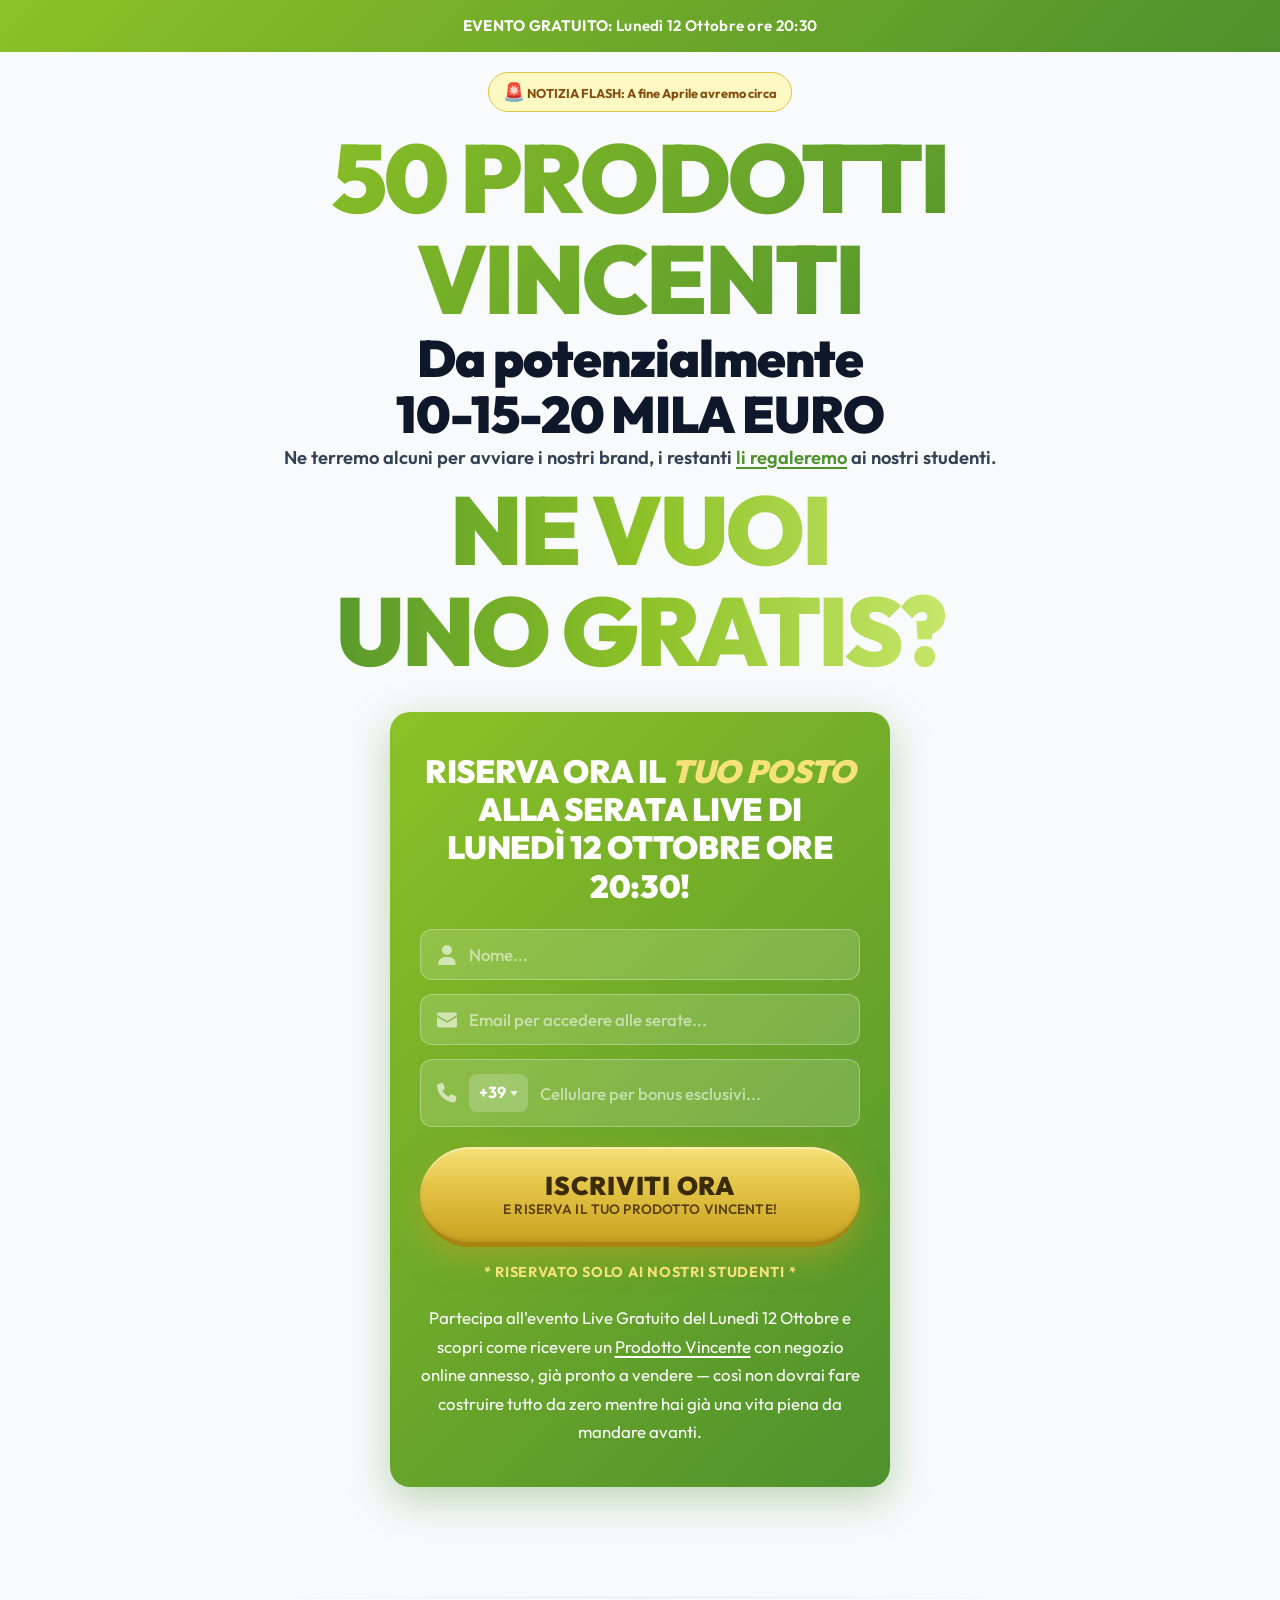
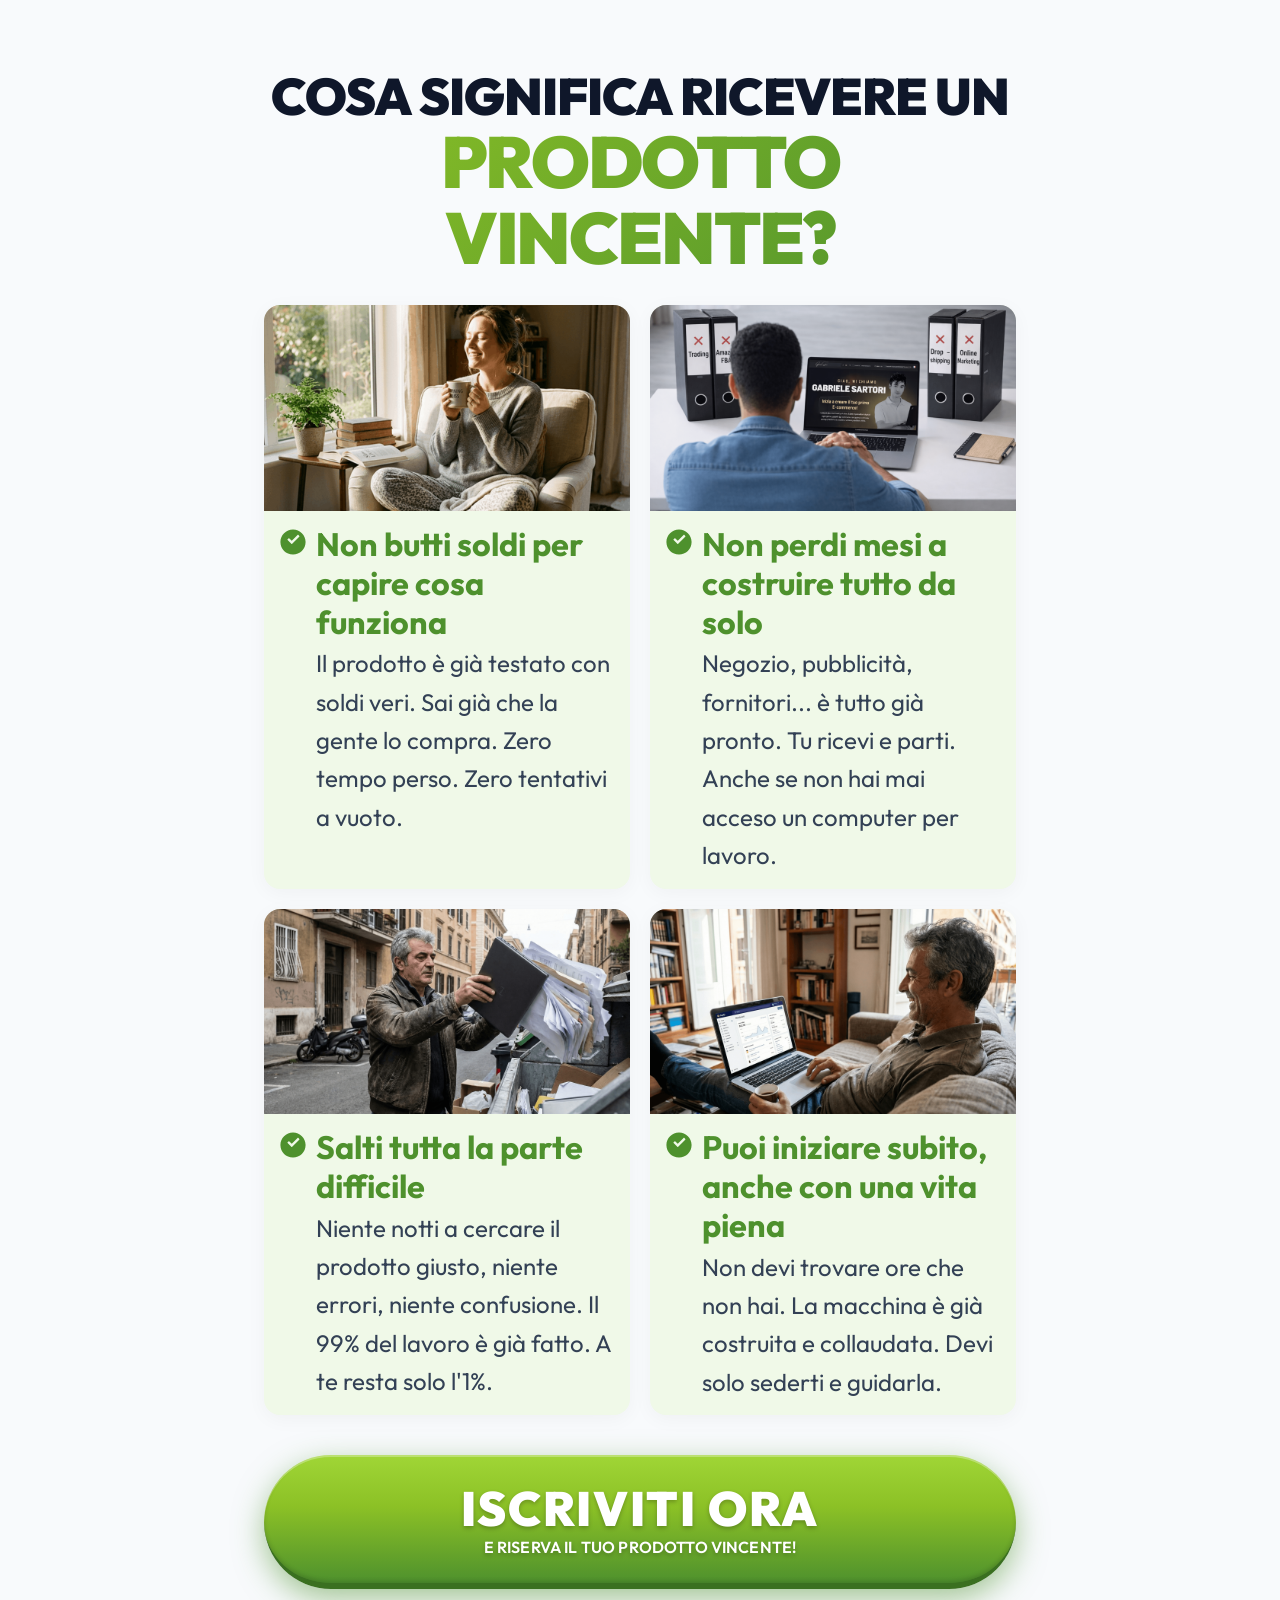
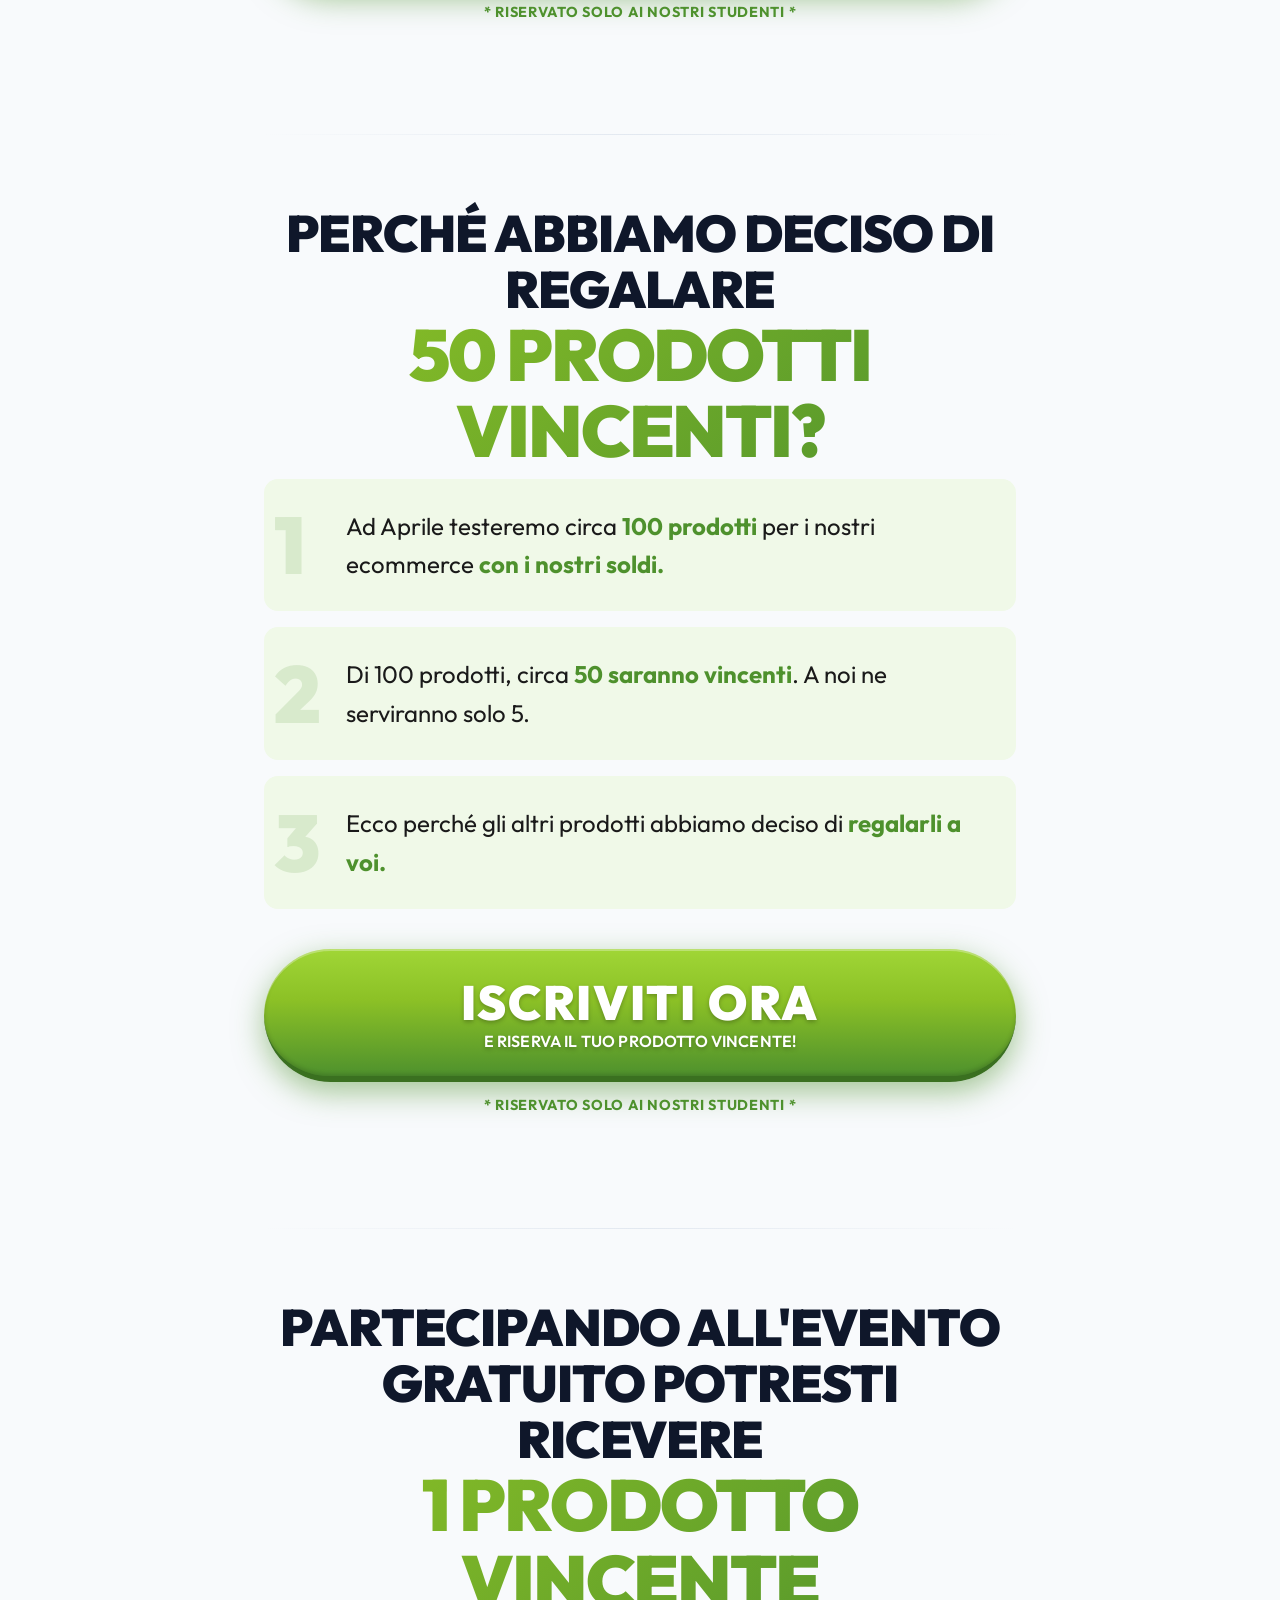
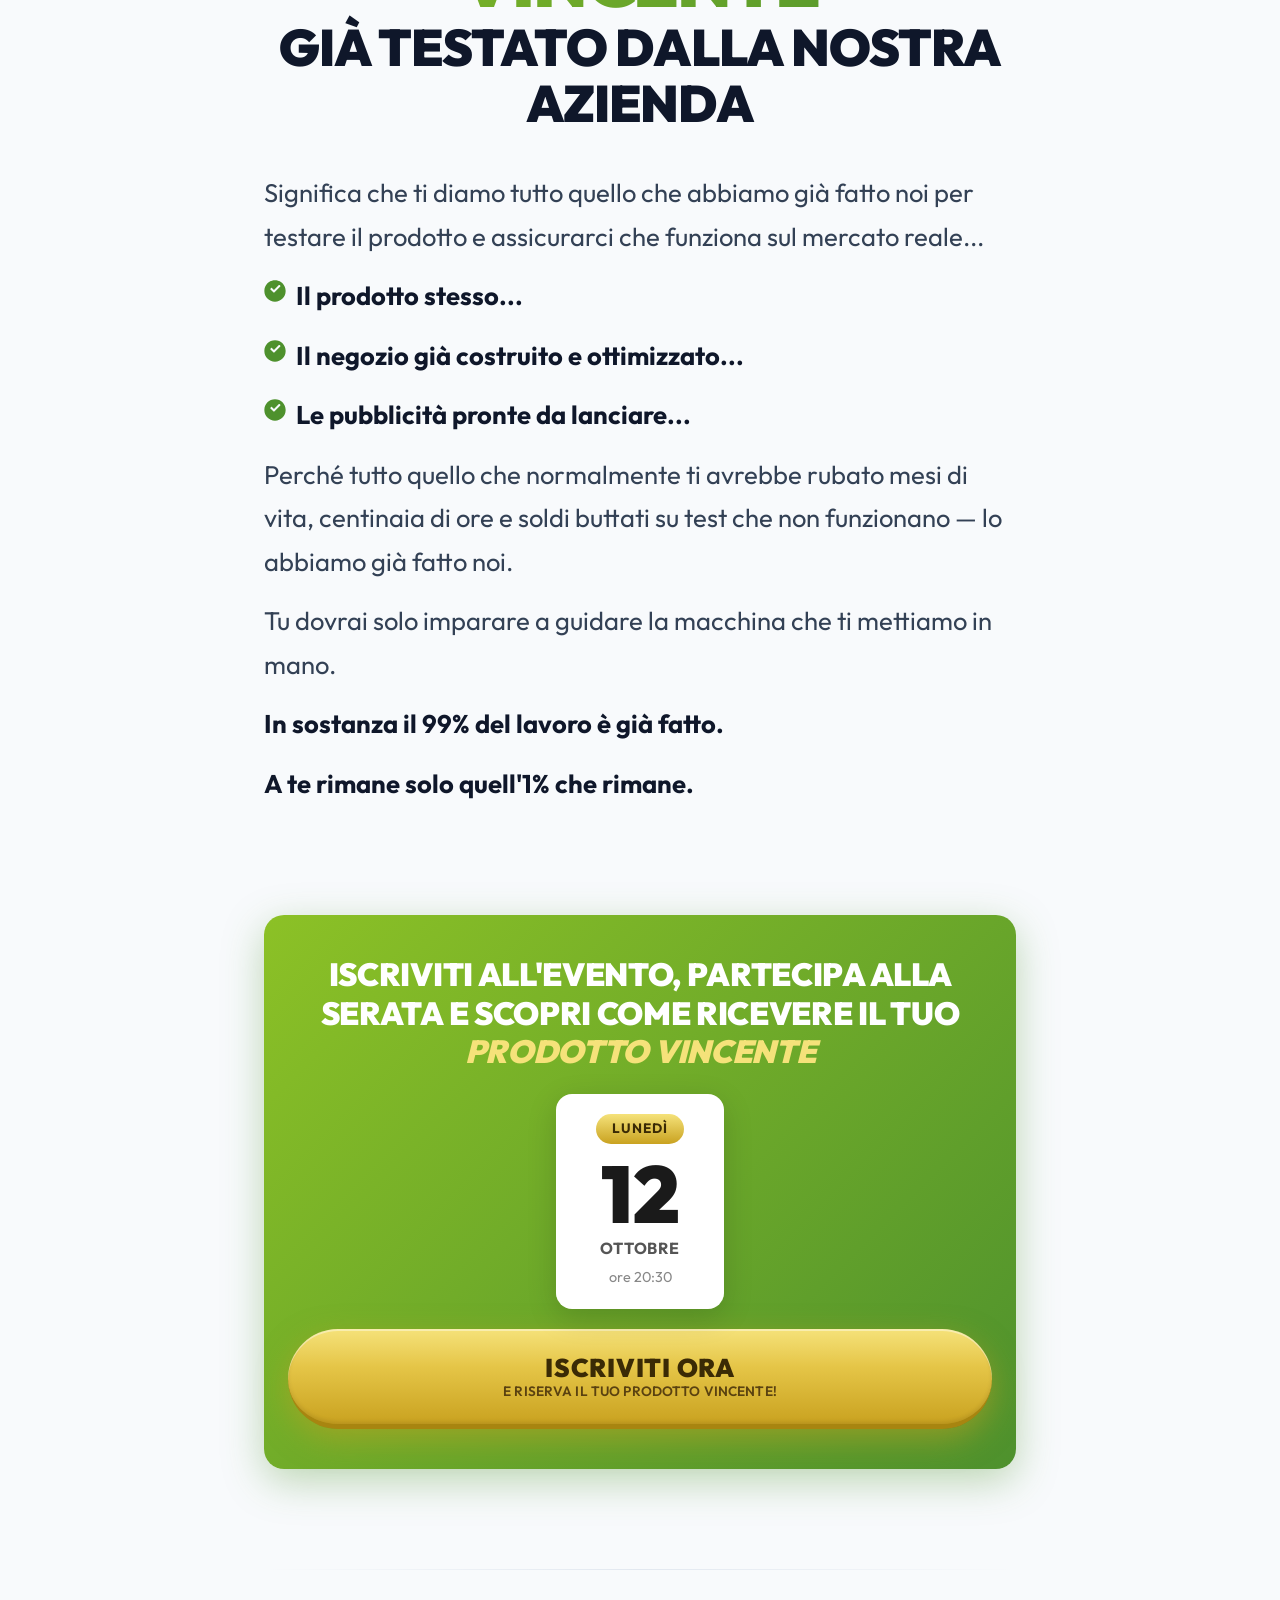
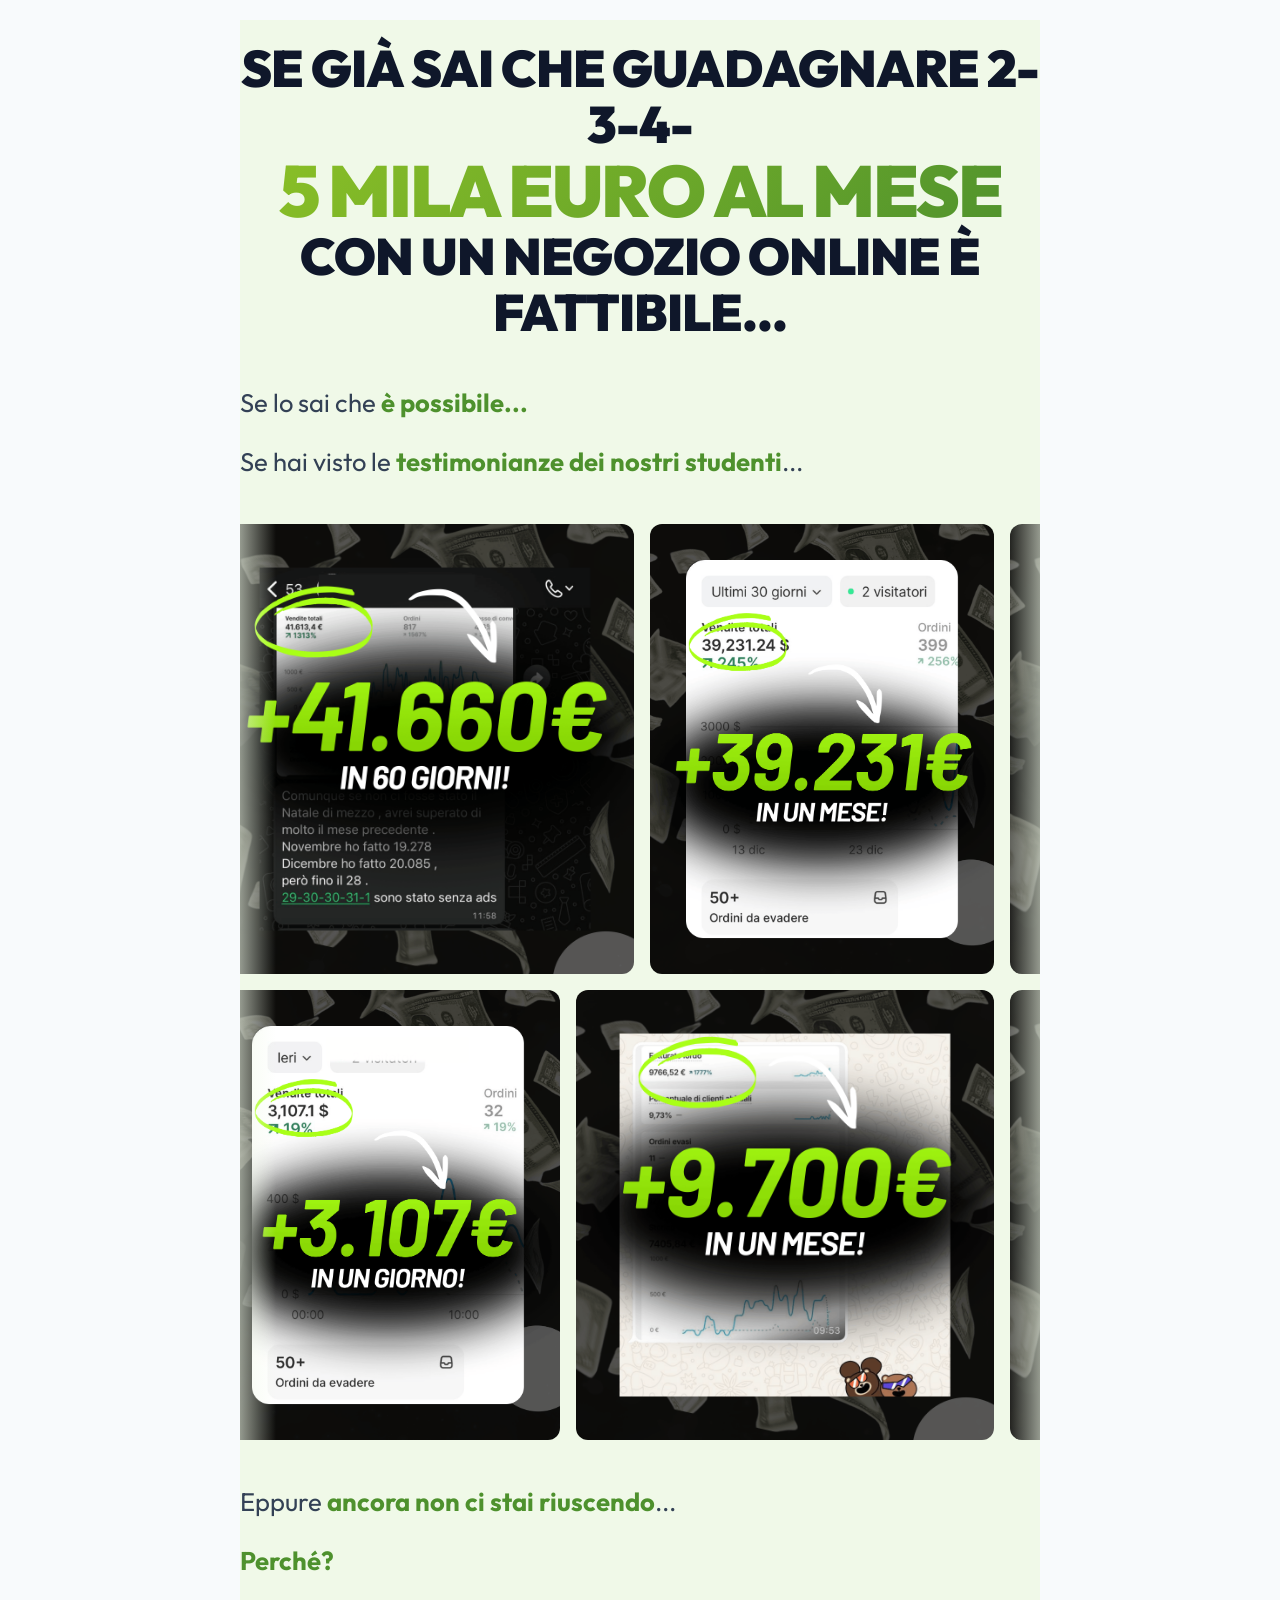
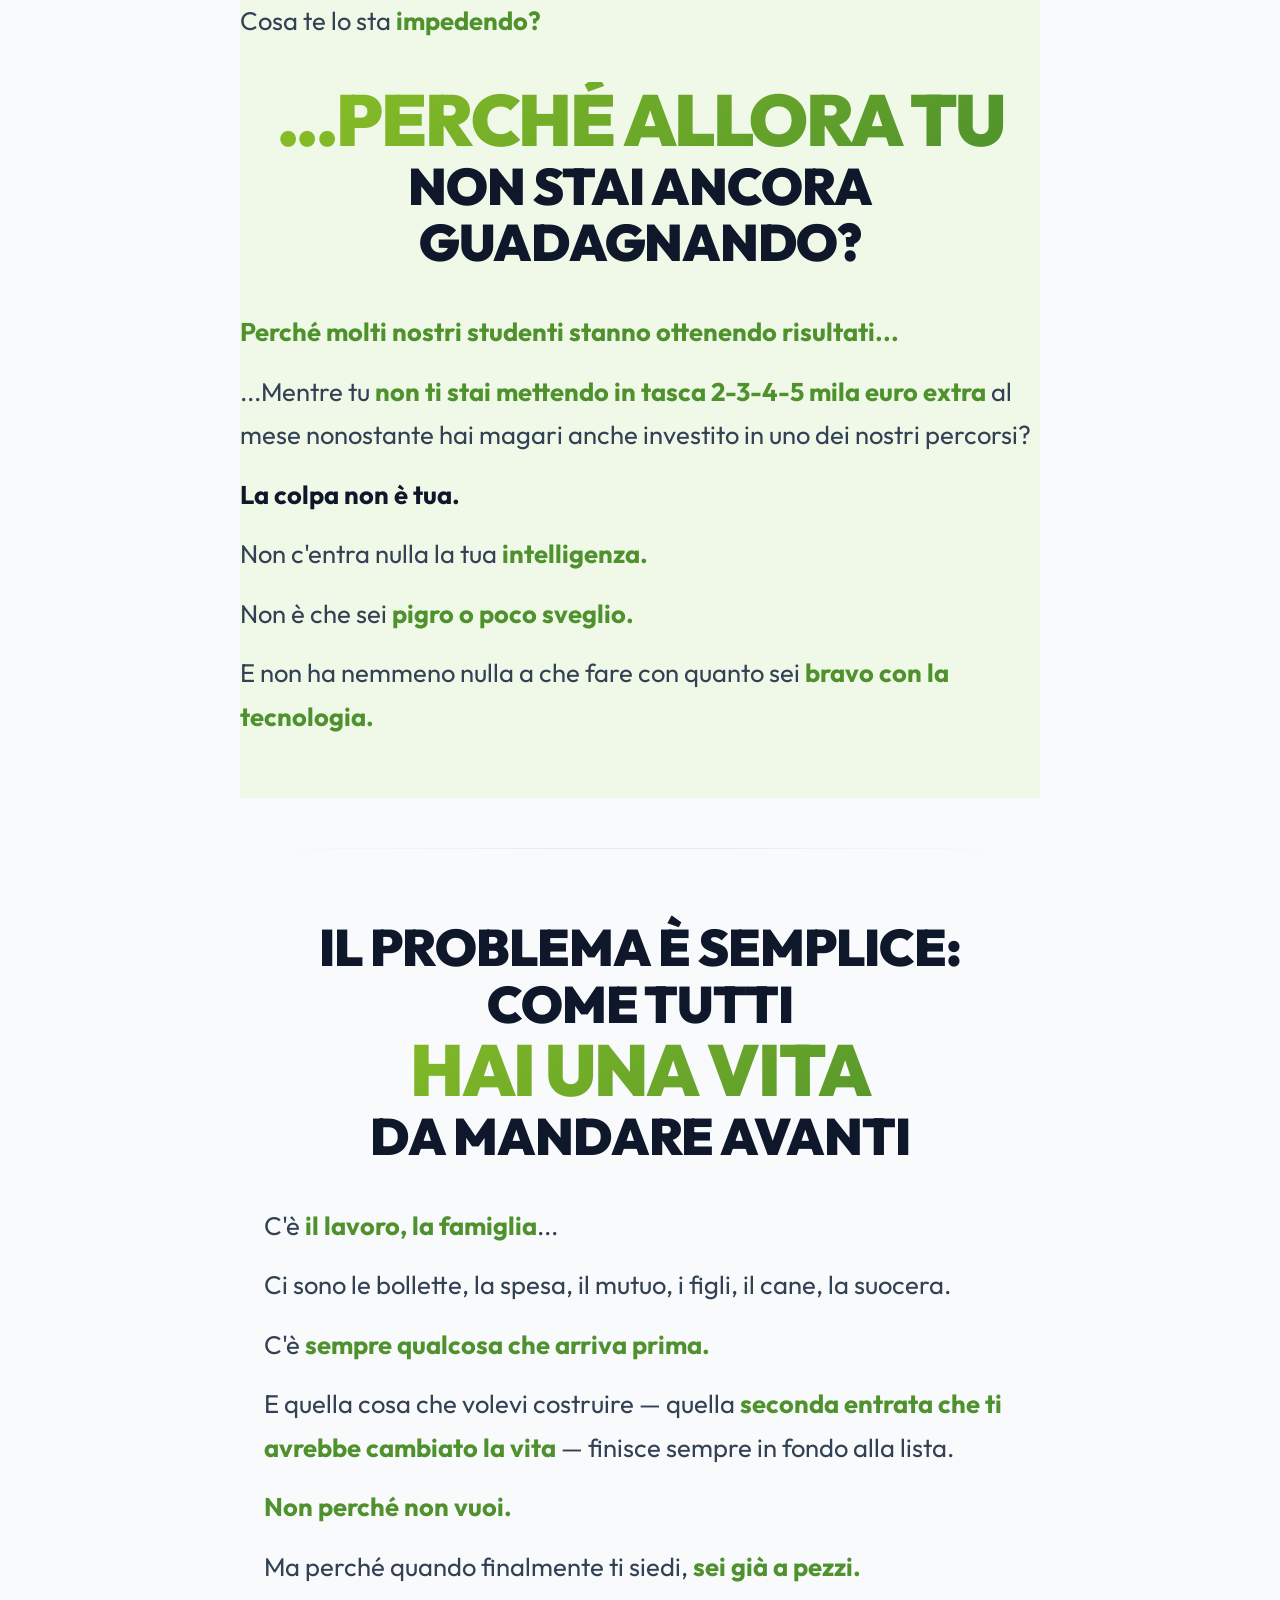
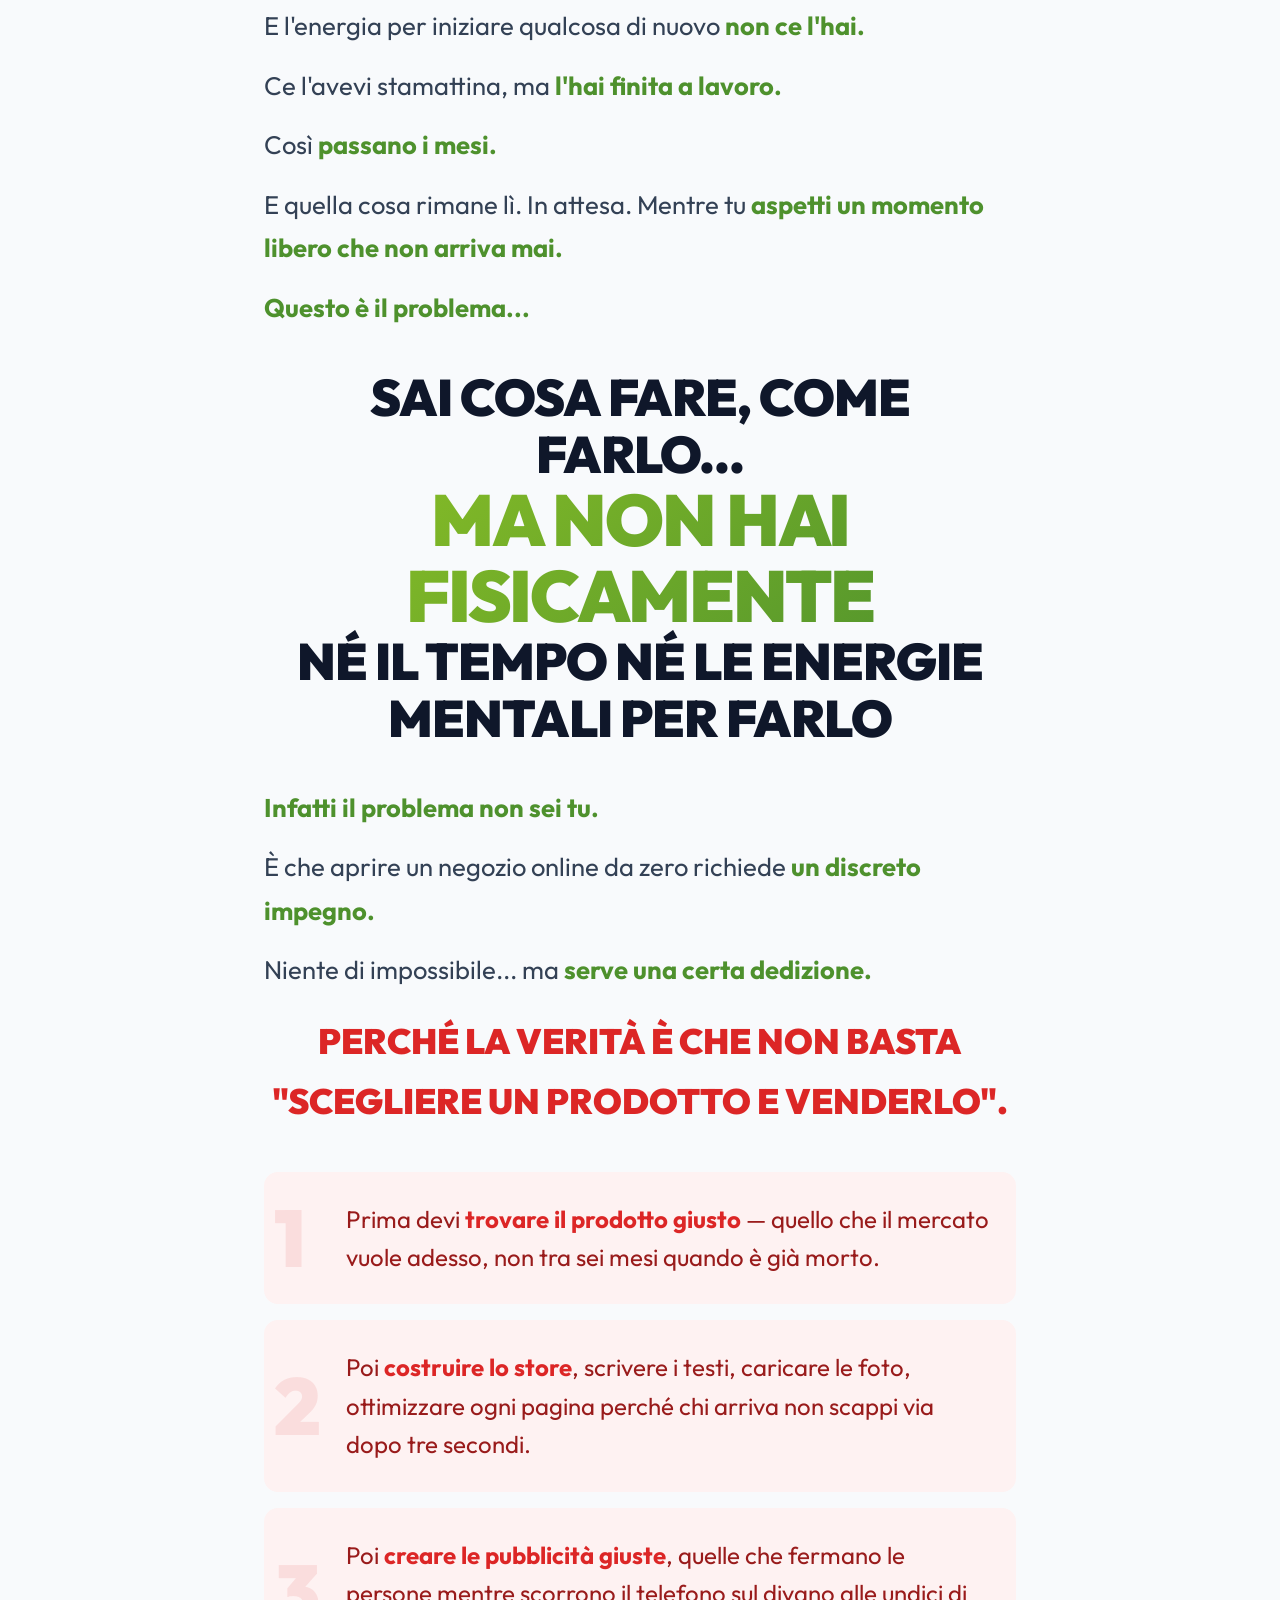
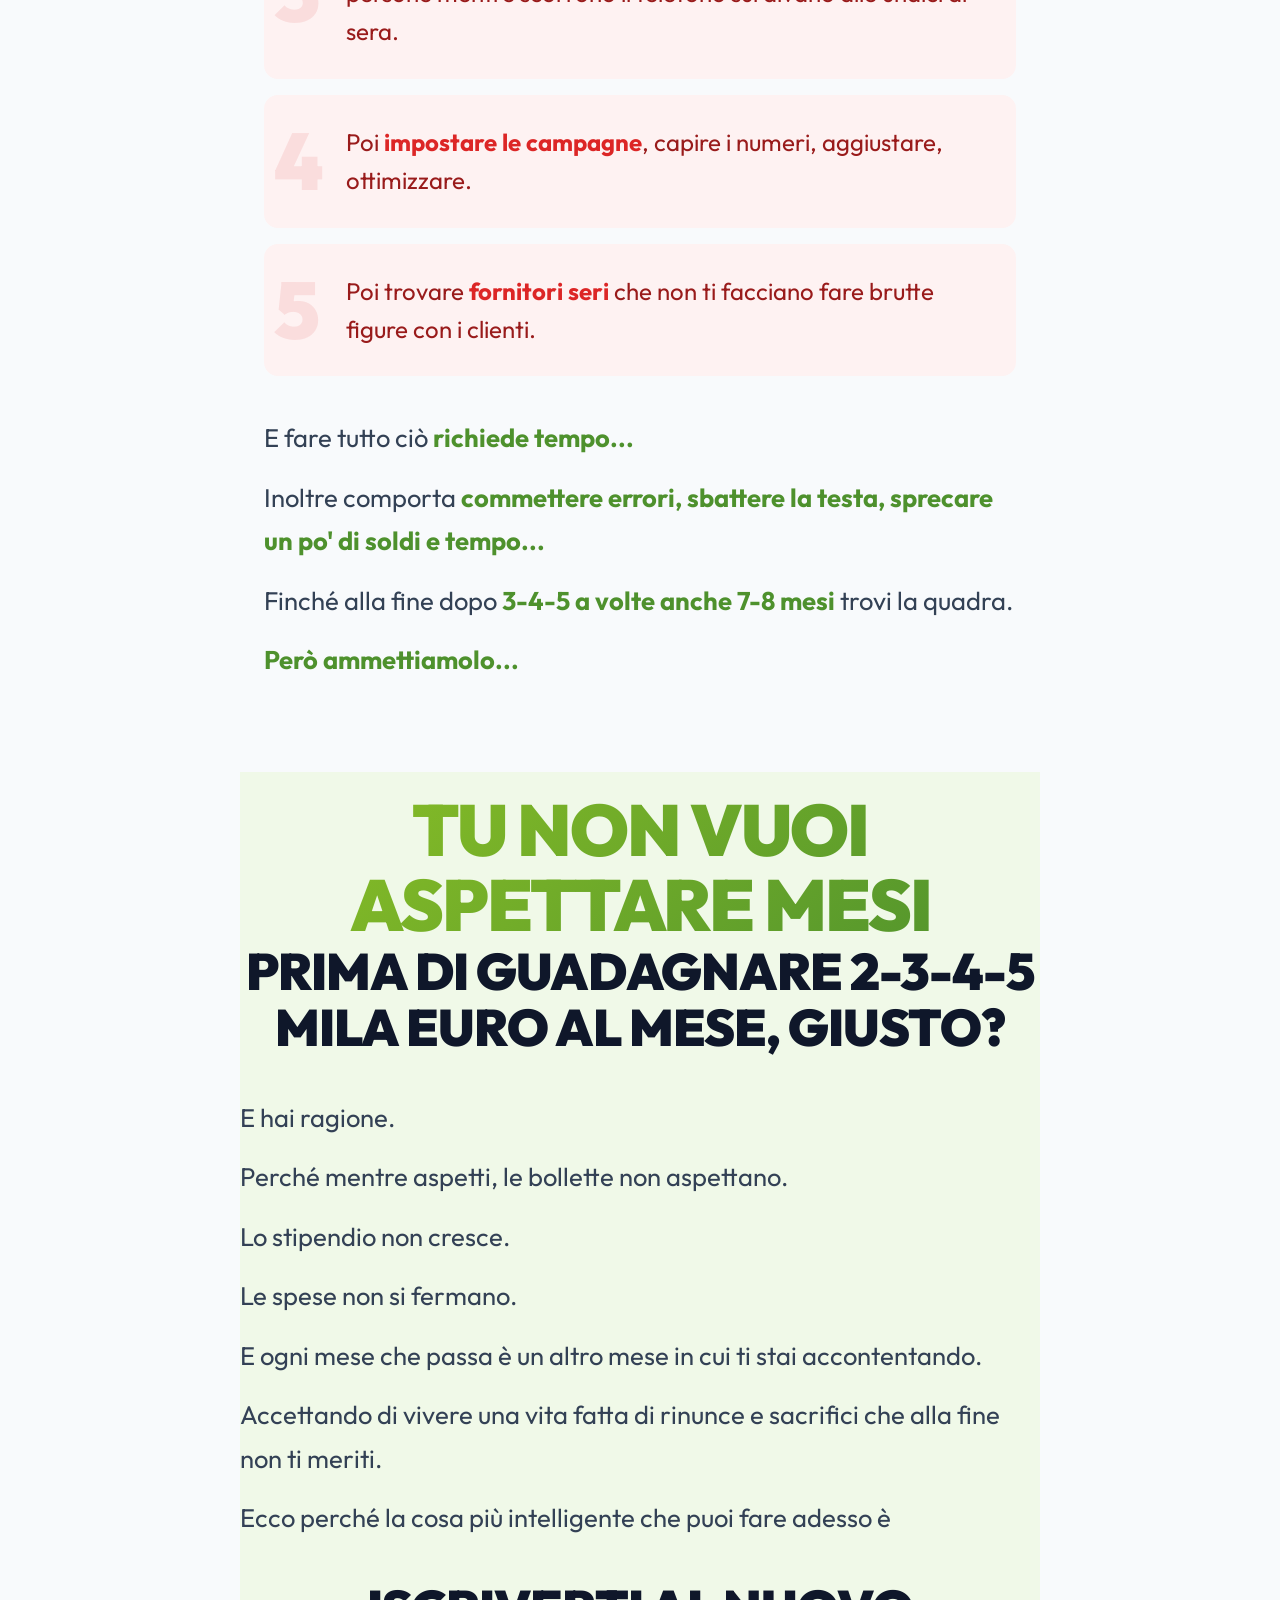
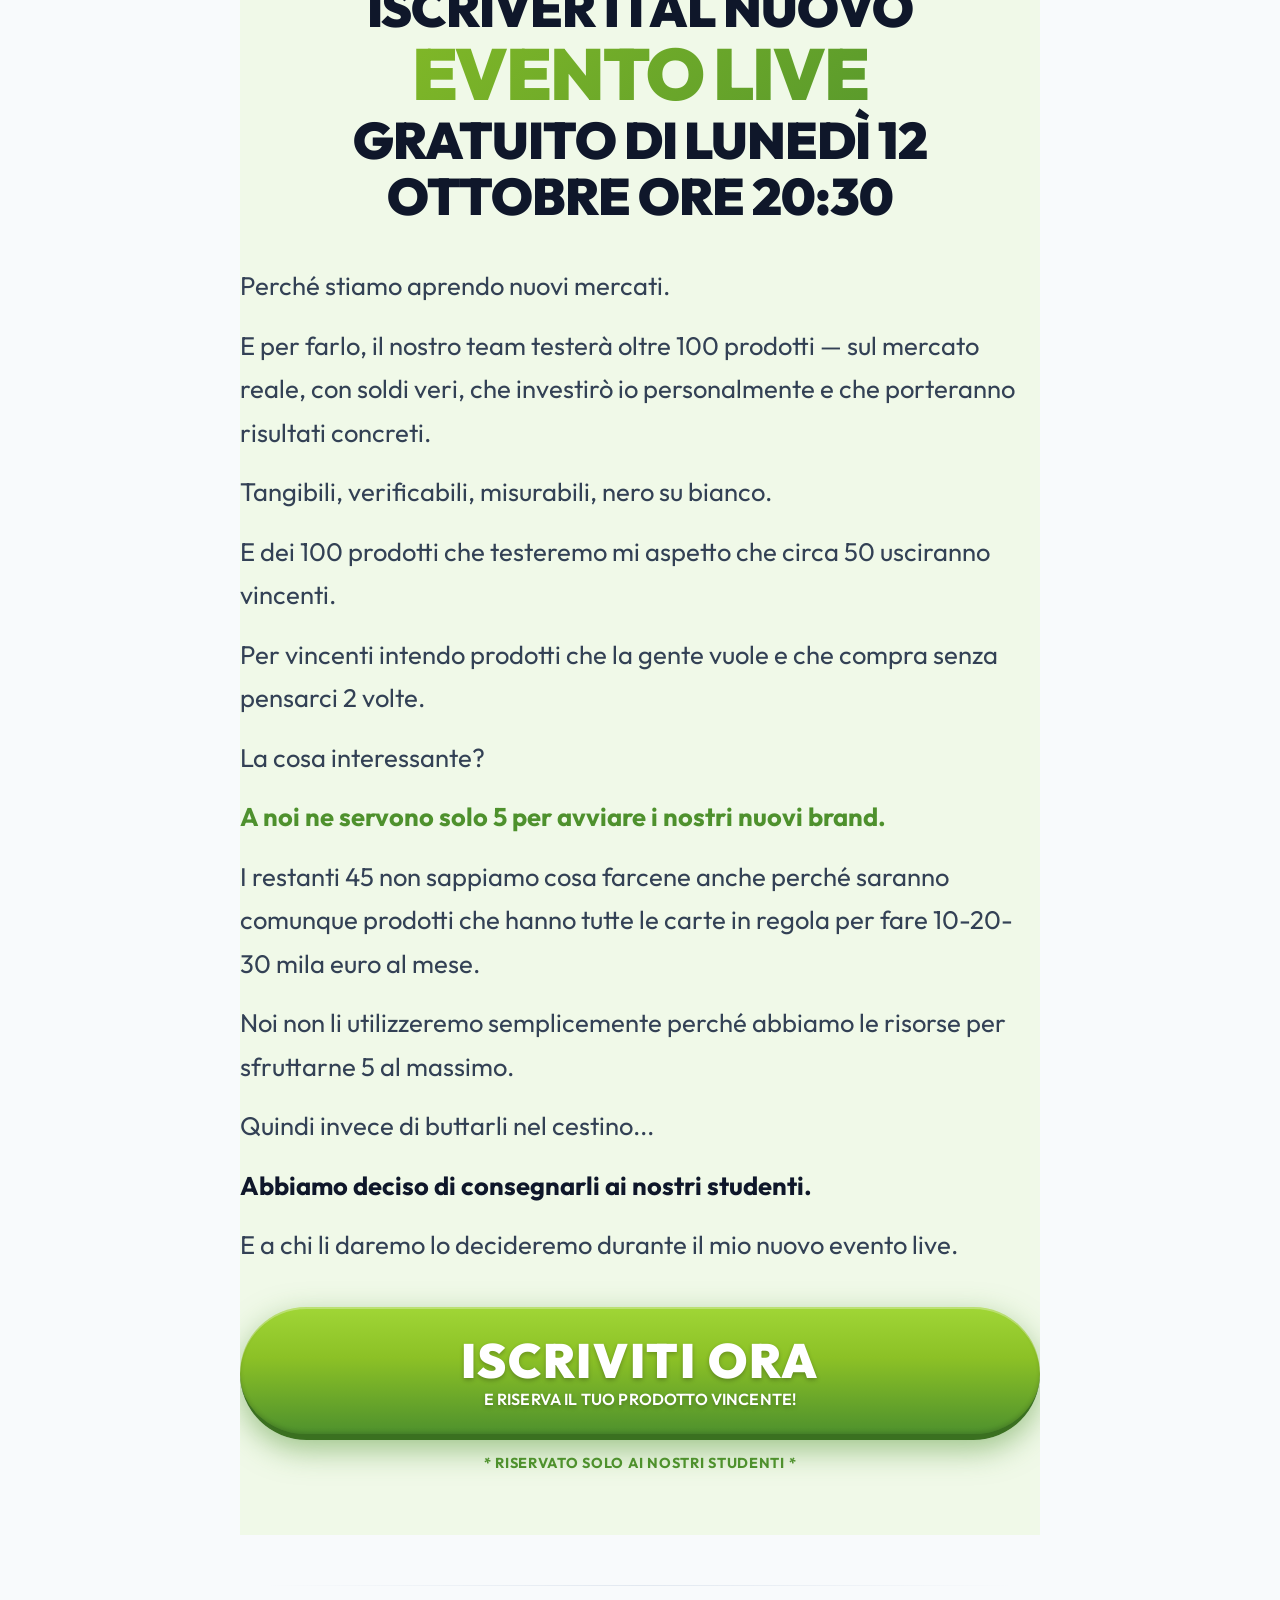
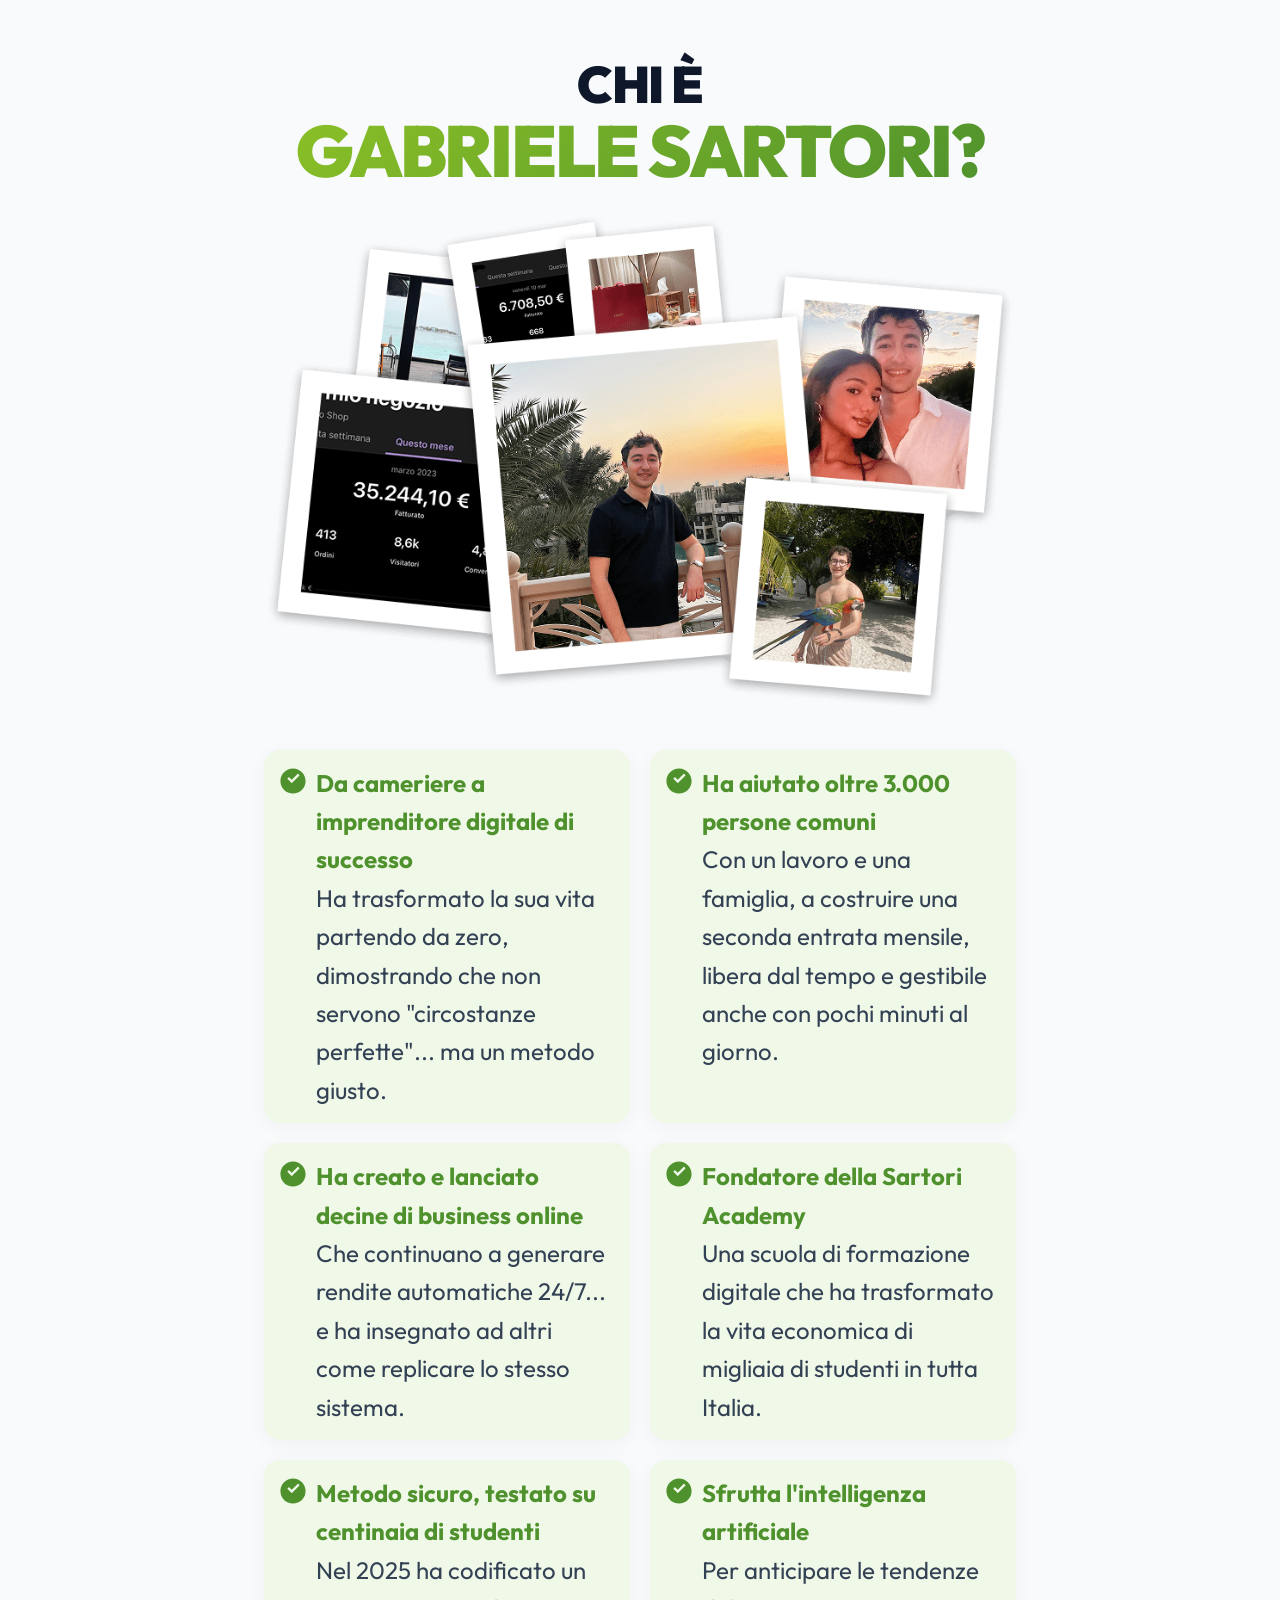
==== commit b6ecbb55: "Update Q4 ROAS event date and remove old video Co-Authored-By: Claude Opus 5 (1M context) <noreply@a" ====
--- a/index.html
+++ b/index.html
@@ -45,16 +45,13 @@
       <path
         d="M164 24c-8-18-28-28-47-23L28 25C10 30-2 46 0 65c13 234 199 420 433 433 19 2 35-10 40-28l24-89c5-19-5-39-23-47l-96-41c-16-7-34-2-45 11l-40 49a370 370 0 0 1-155-155l49-40c13-11 18-29 11-45l-34-89z" />
     </symbol>
-    <symbol id="icon-play" viewBox="0 0 24 24">
-      <path d="M5 4.5v15a1.5 1.5 0 0 0 2.3 1.3l12-7.5a1.5 1.5 0 0 0 0-2.6l-12-7.5A1.5 1.5 0 0 0 5 4.5z" />
-    </symbol>
   </svg>
 
   <!-- ============================================================
        TOP BAR — COPY PLACEHOLDER Q2
        ============================================================ -->
   <div class="top-bar">
-    <strong>EVENTO GRATUITO:</strong> Lunedì 13 Aprile ore 21:00
+    <strong>EVENTO GRATUITO:</strong> Lunedì 12 Ottobre ore 20:30
   </div>
 
   <div class="container">
@@ -77,33 +74,13 @@
       </p>
 
       <div class="big-headline shine-text hero-question">NE VUOI<br>UNO GRATIS?</div>
-
-      <!-- ========================================================
-           ZONA VIDEO — VIDALYTICS
-           Il markup qui è solo il contenitore + la cover statica.
-           Embed id, account e poster stanno in js/config.js
-           (CONFIG.VIDALYTICS). Il player viene iniettato da
-           js/main.js al primo click: nessuna richiesta di rete
-           al caricamento della pagina.
-           ATTENZIONE: il video attuale è ancora quello Q2.
-           ======================================================== -->
-      <div class="vsl-wrapper" data-video>
-        <button type="button" class="vsl-poster" data-video-play aria-label="Riproduci il video">
-          <img src="./assets/vsl-cover.png" alt="" width="1280" height="720">
-          <span class="vsl-poster__play">
-            <svg aria-hidden="true">
-              <use href="#icon-play"></use>
-            </svg>
-          </span>
-        </button>
-      </div>
 
       <!-- ========================================================
            FORM PRINCIPALE — form_location = "hero"
            ======================================================== -->
       <div class="signup-form-wrapper">
         <!-- COPY PLACEHOLDER Q2 -->
-        <h3>RISERVA ORA IL <span>TUO POSTO</span> ALLA SERATA LIVE DI LUNEDÌ 13 APRILE ORE 21:00!</h3>
+        <h3>RISERVA ORA IL <span>TUO POSTO</span> ALLA SERATA LIVE DI LUNEDÌ 12 OTTOBRE ORE 20:30!</h3>
 
         <form class="signup-form" data-form data-form-location="hero">
           <p class="form-error" data-form-error hidden role="alert"></p>
@@ -150,7 +127,7 @@
         <p class="cta-note cta-note--on-green">* RISERVATO SOLO AI NOSTRI STUDENTI *</p>
 
         <p class="form-note">
-          Partecipa all'evento Live Gratuito del Lunedì 13 Aprile e scopri come ricevere un
+          Partecipa all'evento Live Gratuito del Lunedì 12 Ottobre e scopri come ricevere un
           <span class="underline-green">Prodotto Vincente</span> con negozio online annesso, già pronto a
           vendere — così non dovrai fare costruire tutto da zero mentre hai già una vita piena da mandare avanti.
         </p>
@@ -301,7 +278,7 @@
     </section>
 
     <!-- ==========================================================
-         BLOCCO DATA EVENTO  · COPY PLACEHOLDER Q2 (data da cambiare)
+         BLOCCO DATA EVENTO  · Serata 1: Lunedì 12 Ottobre 2026, ore 20:30
          ========================================================== -->
     <section>
       <div class="event-date-section">
@@ -311,9 +288,9 @@
         </p>
         <div class="event-date-card">
           <div class="day-label">Lunedì</div>
-          <div class="day-number">13</div>
-          <div class="day-month">Aprile</div>
-          <div class="day-time">ore 21:00</div>
+          <div class="day-number">12</div>
+          <div class="day-month">Ottobre</div>
+          <div class="day-time">ore 20:30</div>
         </div>
         <button type="button" class="form-submit" data-open-modal>
           ISCRIVITI ORA<small>E riserva il tuo PRODOTTO VINCENTE!</small>
@@ -476,7 +453,7 @@
 
       <p class="sub-headline">ISCRIVERTI AL NUOVO</p>
       <div class="big-headline">EVENTO LIVE</div>
-      <p class="sub-headline">GRATUITO DI LUNEDÌ 13 APRILE ORE 21:00</p>
+      <p class="sub-headline">GRATUITO DI LUNEDÌ 12 OTTOBRE ORE 20:30</p>
 
       <div class="text-section text-big">
         <p>Perché stiamo aprendo nuovi mercati.</p>
@@ -702,7 +679,7 @@
         <summary>1. L'evento è davvero gratuito? Dove sta la fregatura?</summary>
         <div class="faq-answer">
           Sì, è <strong>100% gratuito</strong>. Niente carte di credito, abbonamenti o sorprese. Ti basta iscriverti,
-          collegarti <strong>Lunedì 13 Aprile alle 21:00</strong> e guardare la diretta. Tutto qui.
+          collegarti <strong>Lunedì 12 Ottobre alle 20:30</strong> e guardare la diretta. Tutto qui.
         </div>
       </details>
 
--- a/css/style.css
+++ b/css/style.css
@@ -255,66 +255,6 @@
 .hero-question {
   font-size: clamp(2.5rem, 12vw, 6rem);
   margin-bottom: 30px;
-}
-
-/* --------------------------------------------------------------------------
-   Zona video (Vidalytics)
-   -------------------------------------------------------------------------- */
-
-.vsl-wrapper {
-  position: relative;
-  background: #000;
-  border-radius: 12px;
-  overflow: hidden;
-  aspect-ratio: 16 / 9;
-  margin-bottom: 40px;
-  box-shadow: 0 10px 40px rgba(0, 0, 0, 0.15);
-}
-
-.vsl-poster {
-  position: absolute;
-  inset: 0;
-  width: 100%;
-  height: 100%;
-  border: none;
-  padding: 0;
-  background: #000;
-  cursor: pointer;
-  display: block;
-}
-
-.vsl-poster img {
-  width: 100%;
-  height: 100%;
-  object-fit: cover;
-  display: block;
-}
-
-.vsl-poster__play {
-  position: absolute;
-  top: 50%;
-  left: 50%;
-  transform: translate(-50%, -50%);
-  width: 84px;
-  height: 84px;
-  border-radius: 50%;
-  background: rgba(78, 145, 45, 0.92);
-  display: flex;
-  align-items: center;
-  justify-content: center;
-  box-shadow: 0 8px 30px rgba(0, 0, 0, 0.45);
-  transition: transform 0.15s;
-}
-
-.vsl-poster:hover .vsl-poster__play {
-  transform: translate(-50%, -50%) scale(1.08);
-}
-
-.vsl-poster__play svg {
-  width: 34px;
-  height: 34px;
-  fill: #fff;
-  margin-left: 4px;
 }
 
 /* --------------------------------------------------------------------------
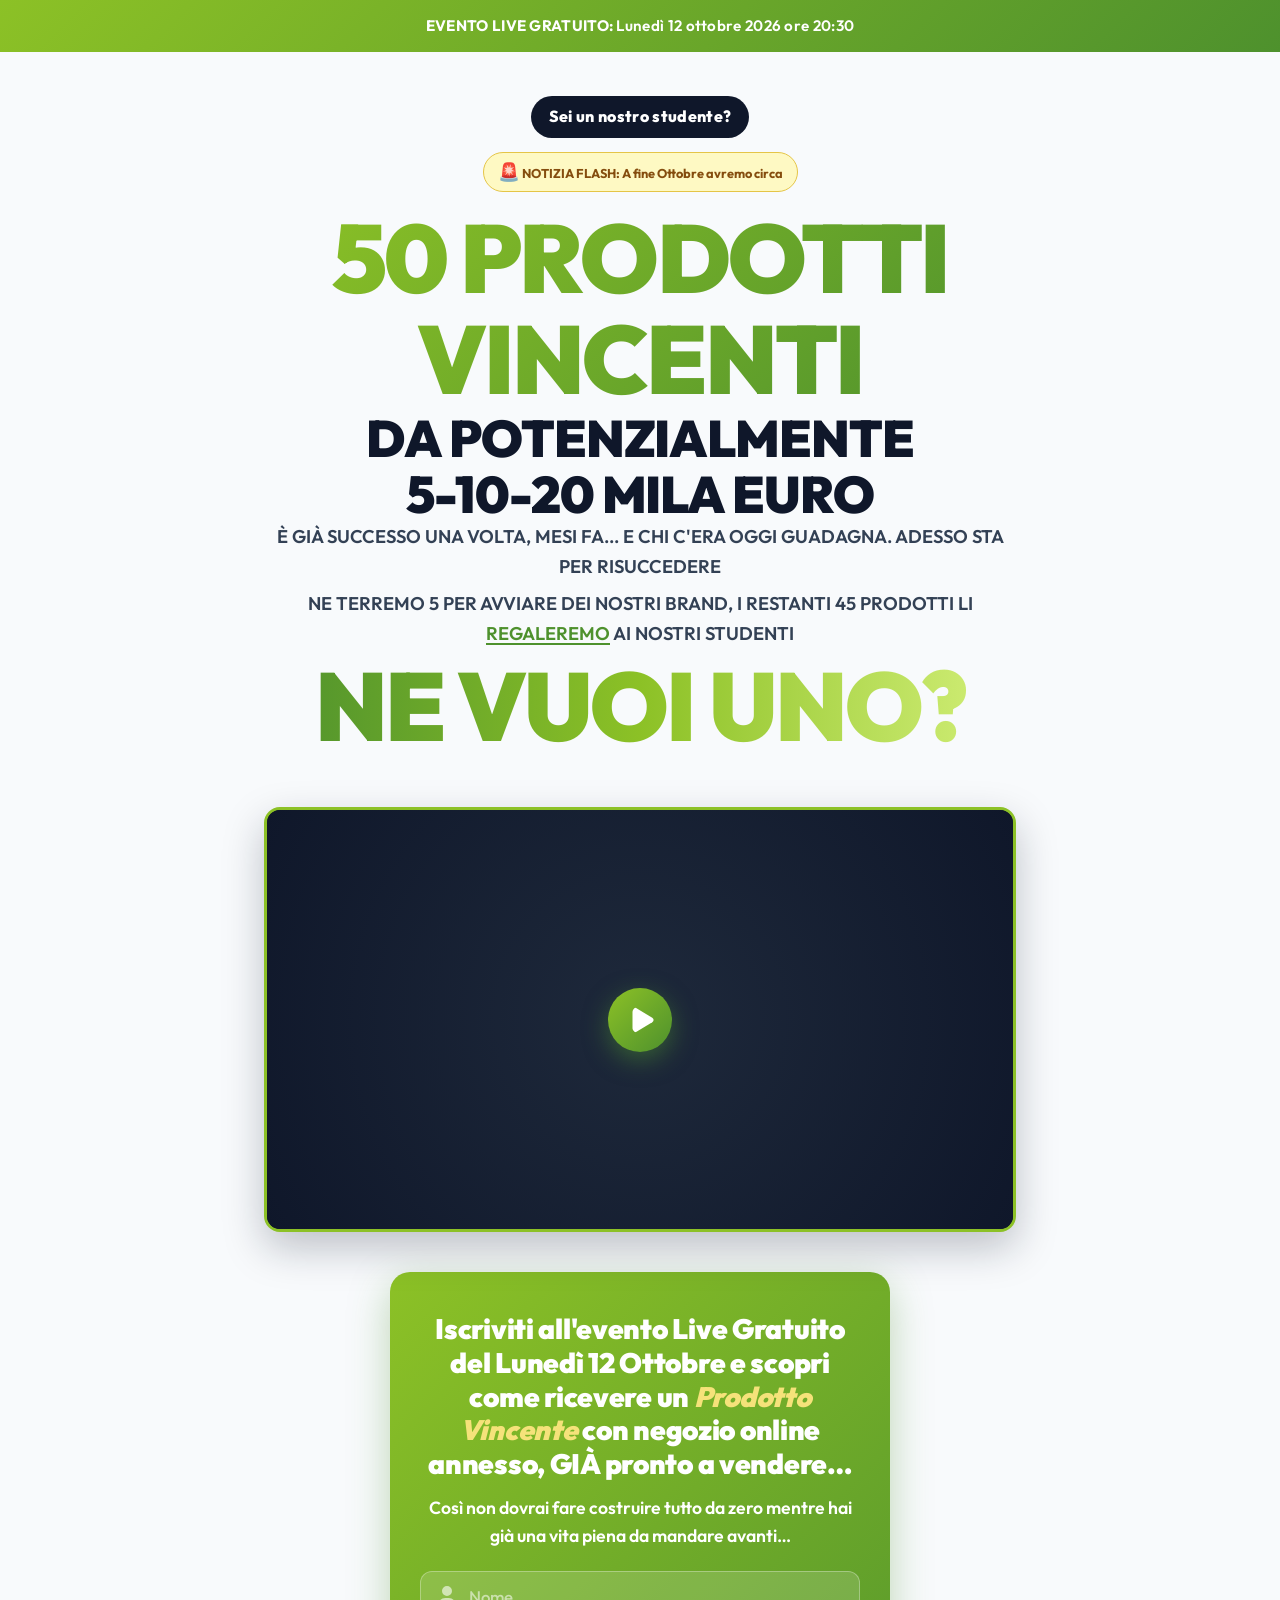
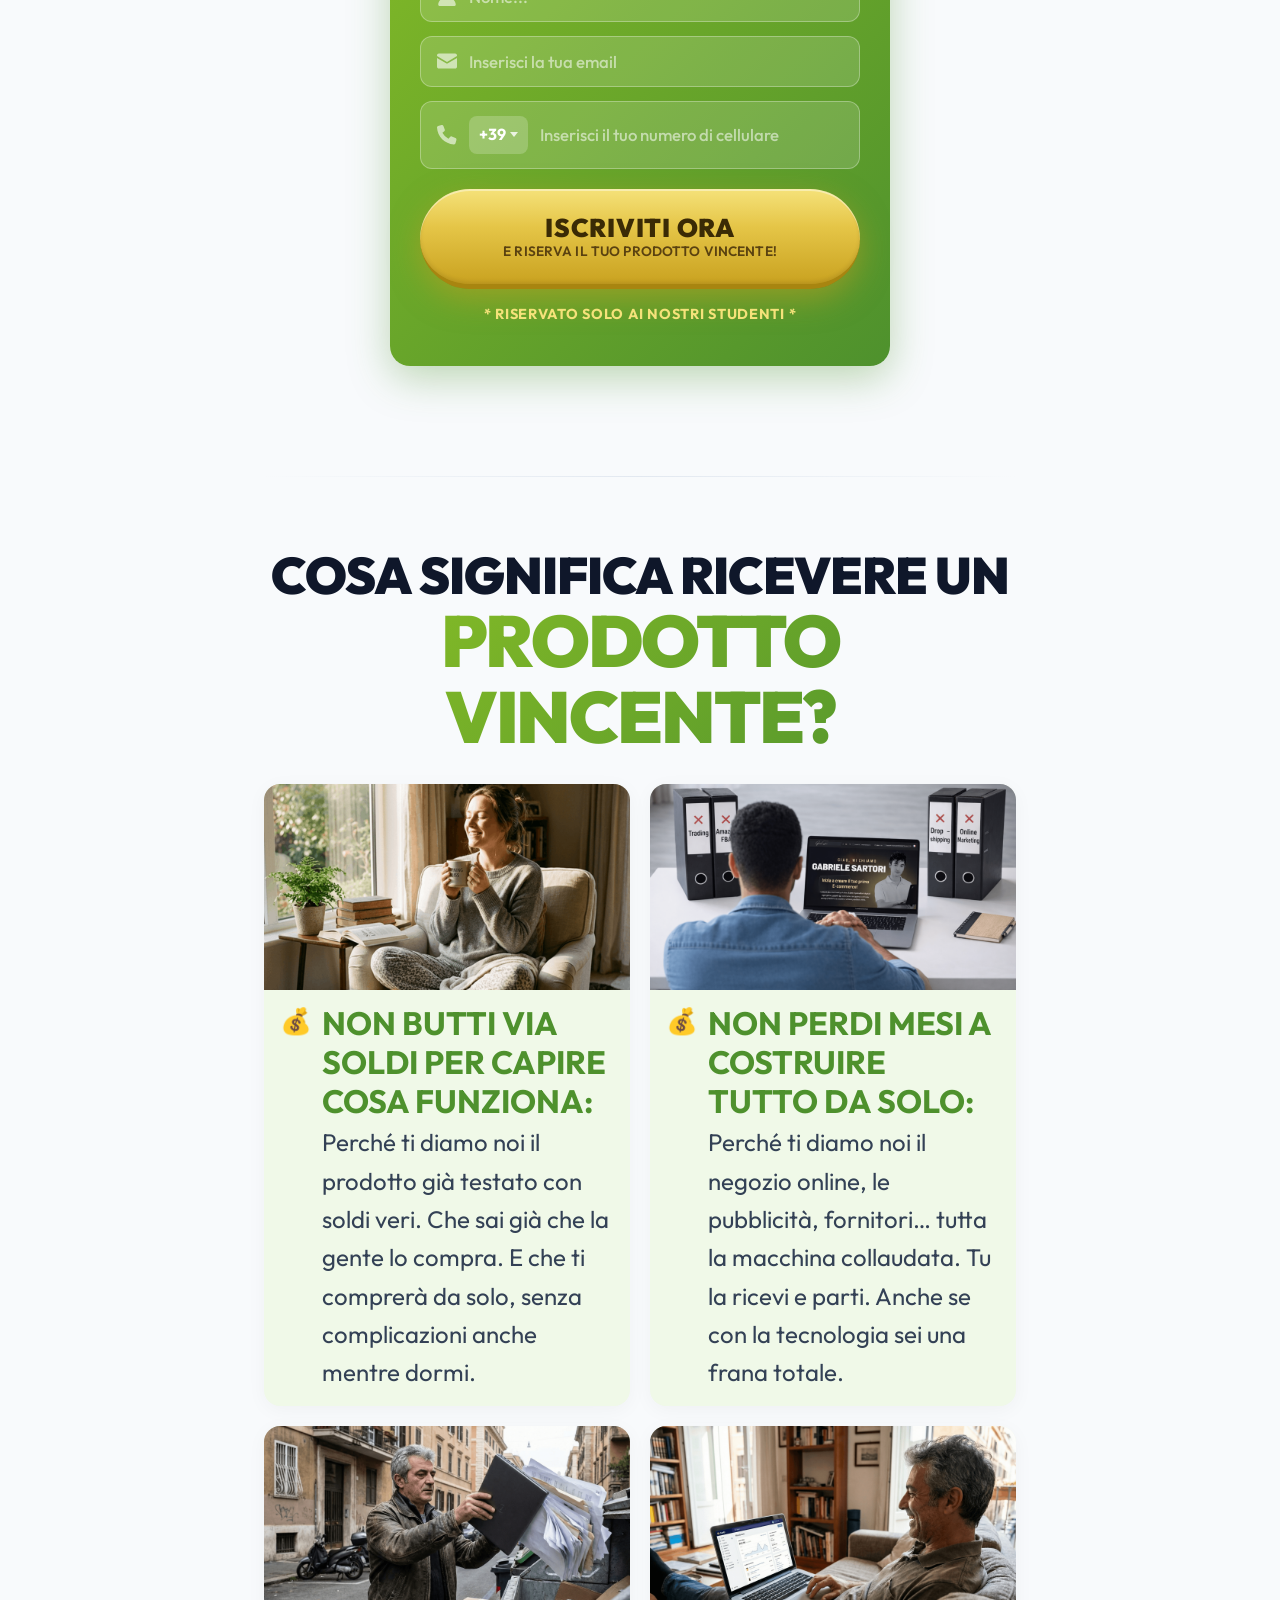
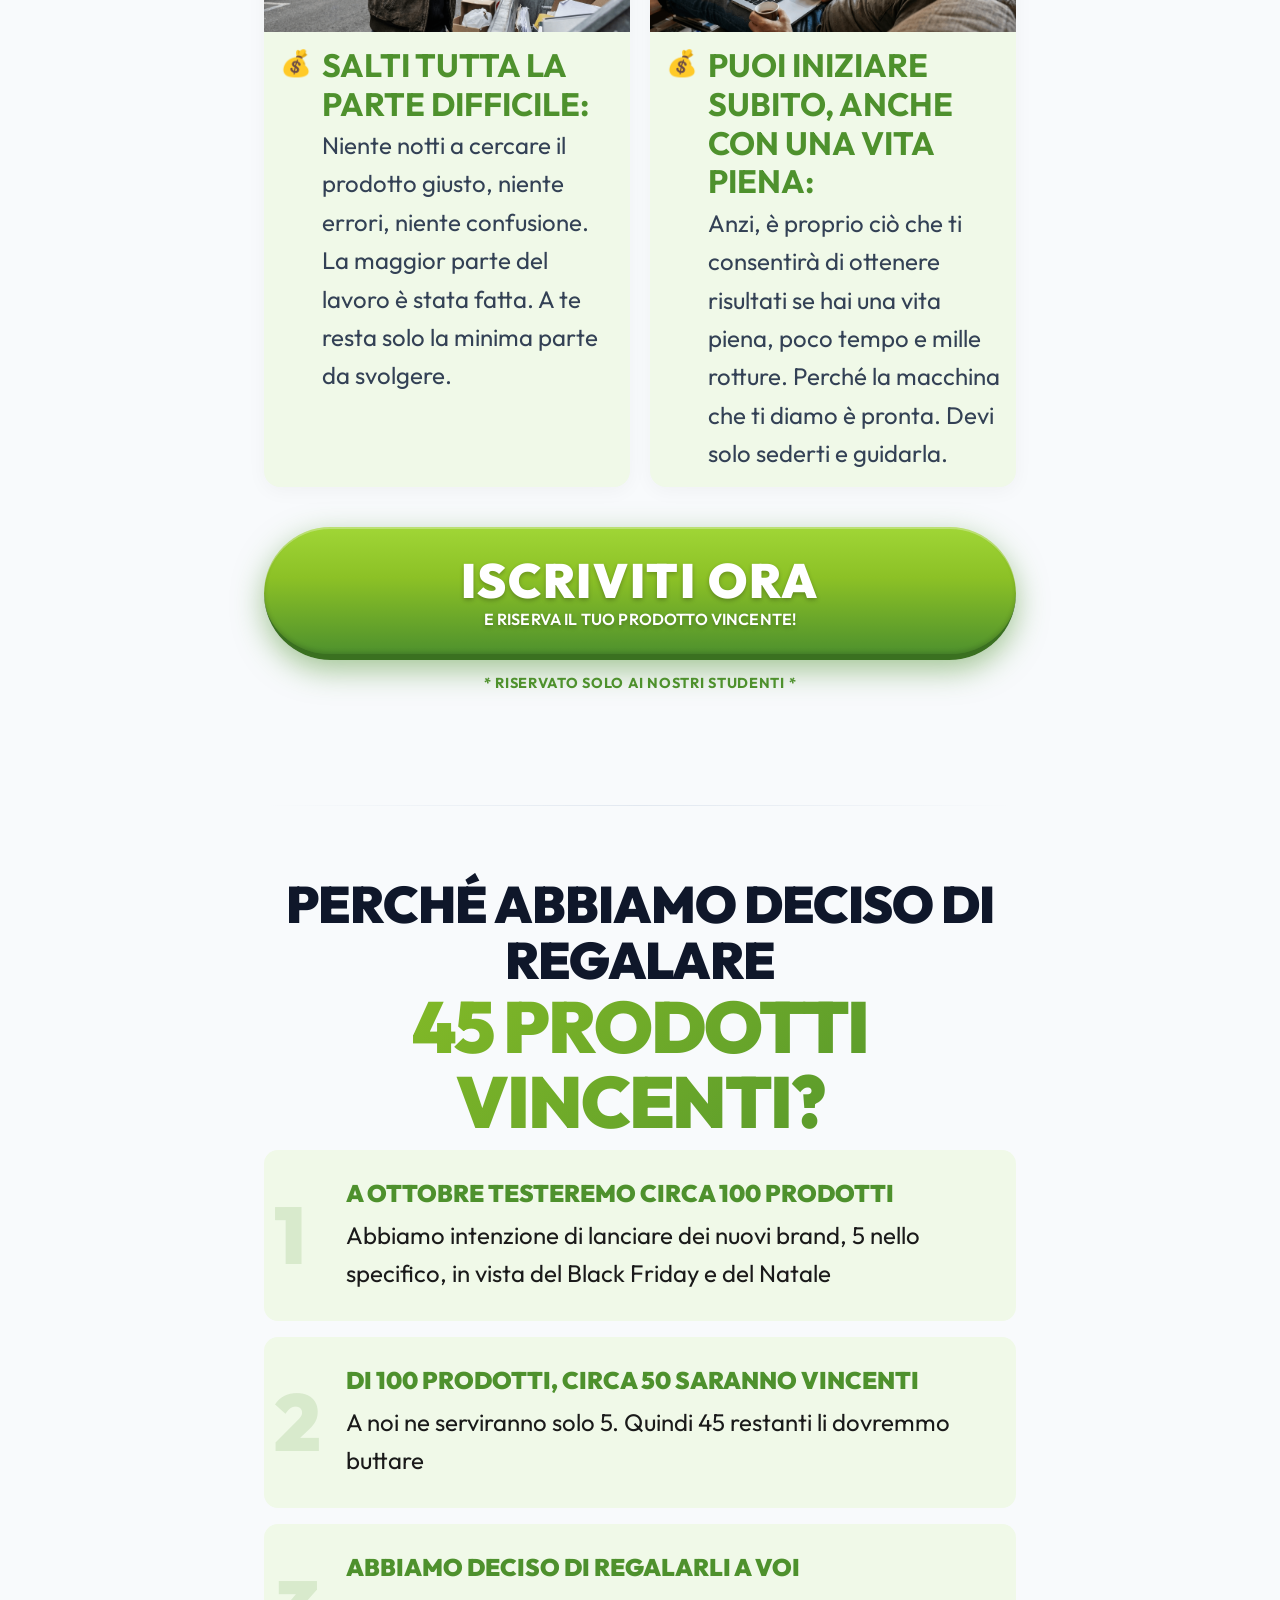
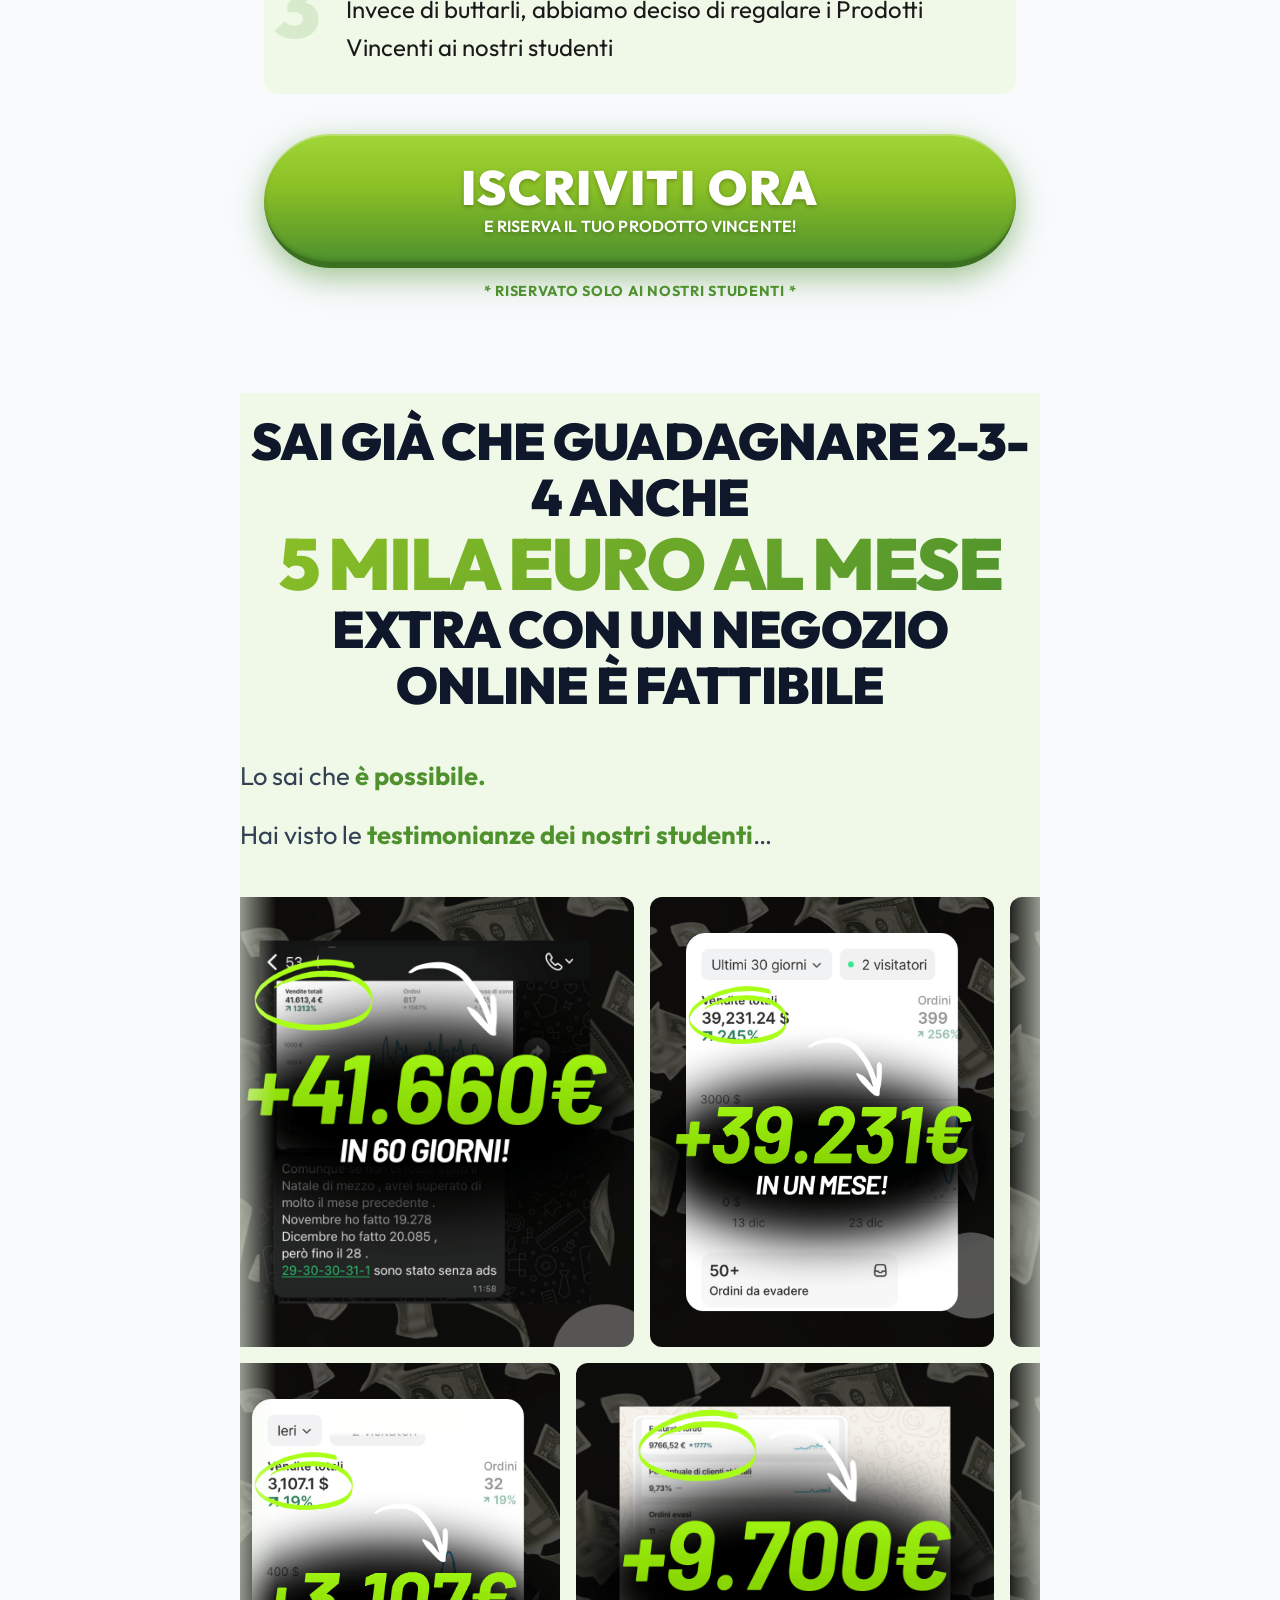
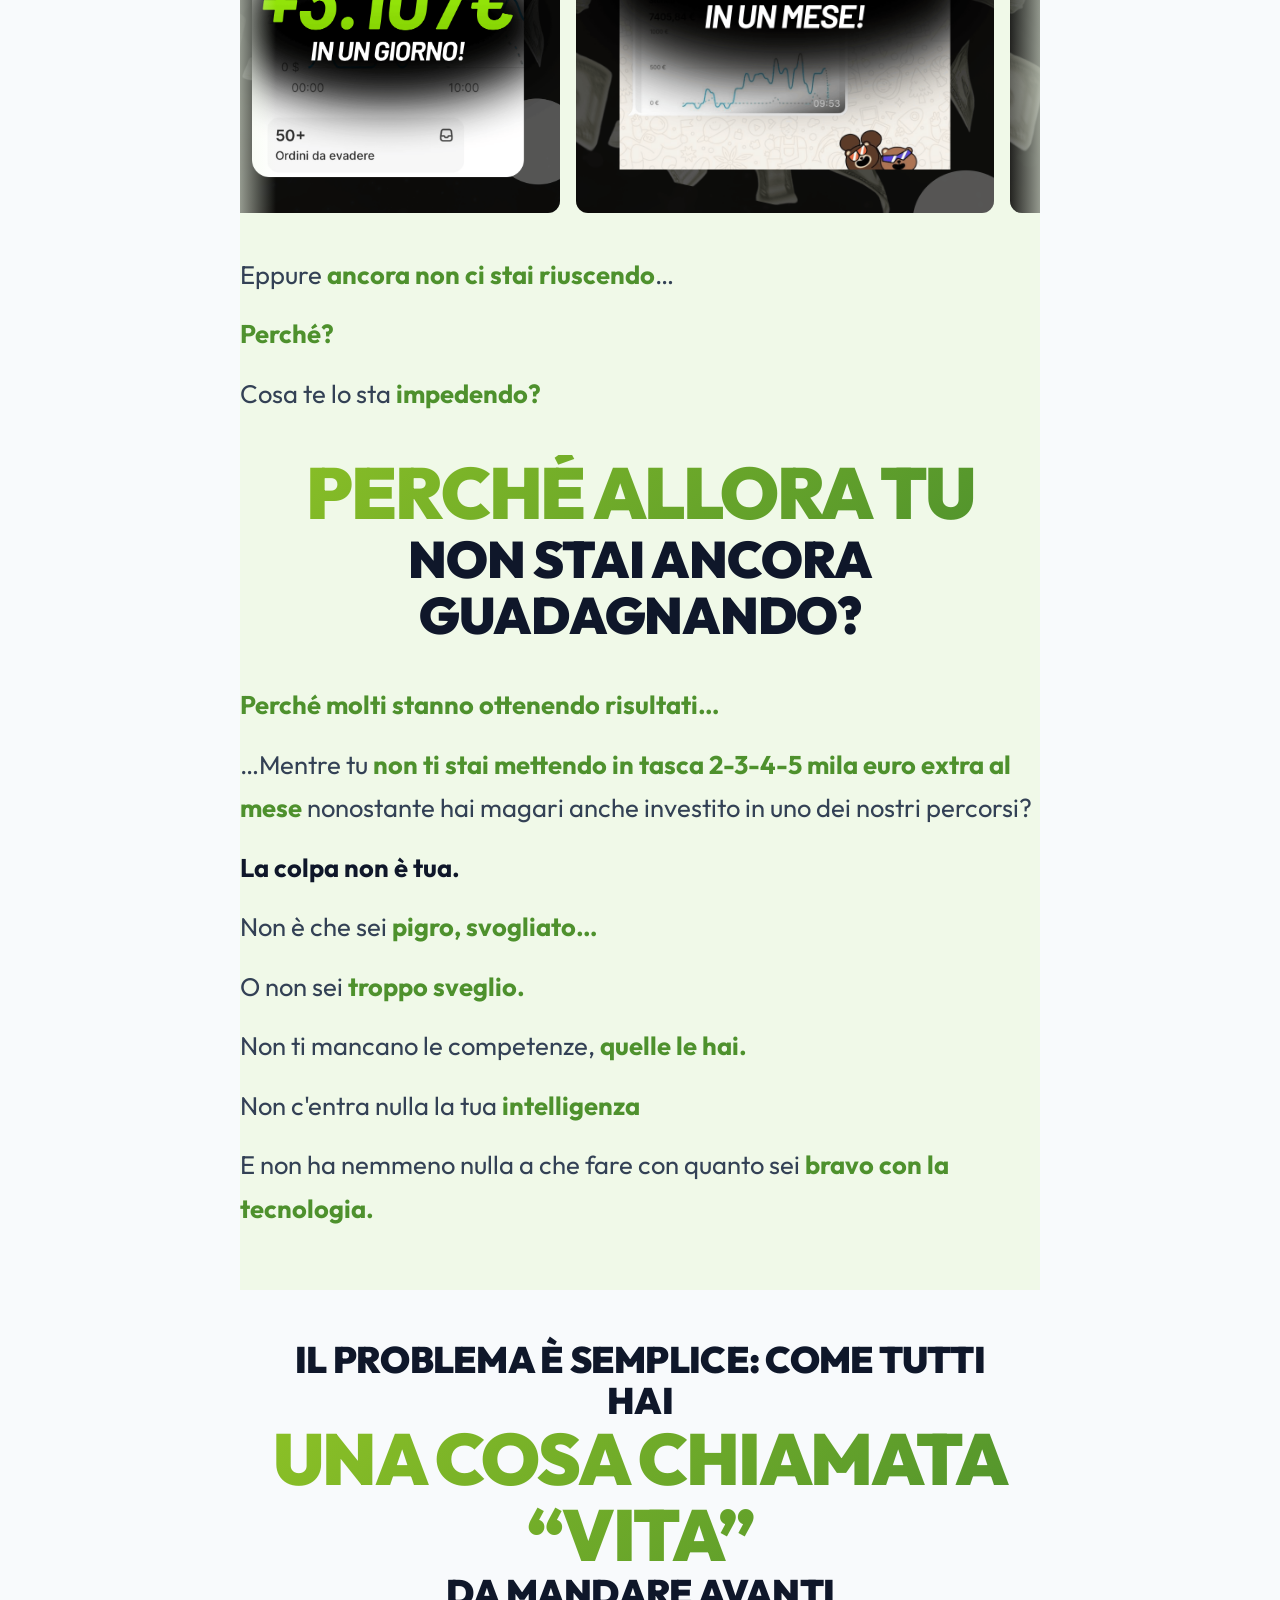
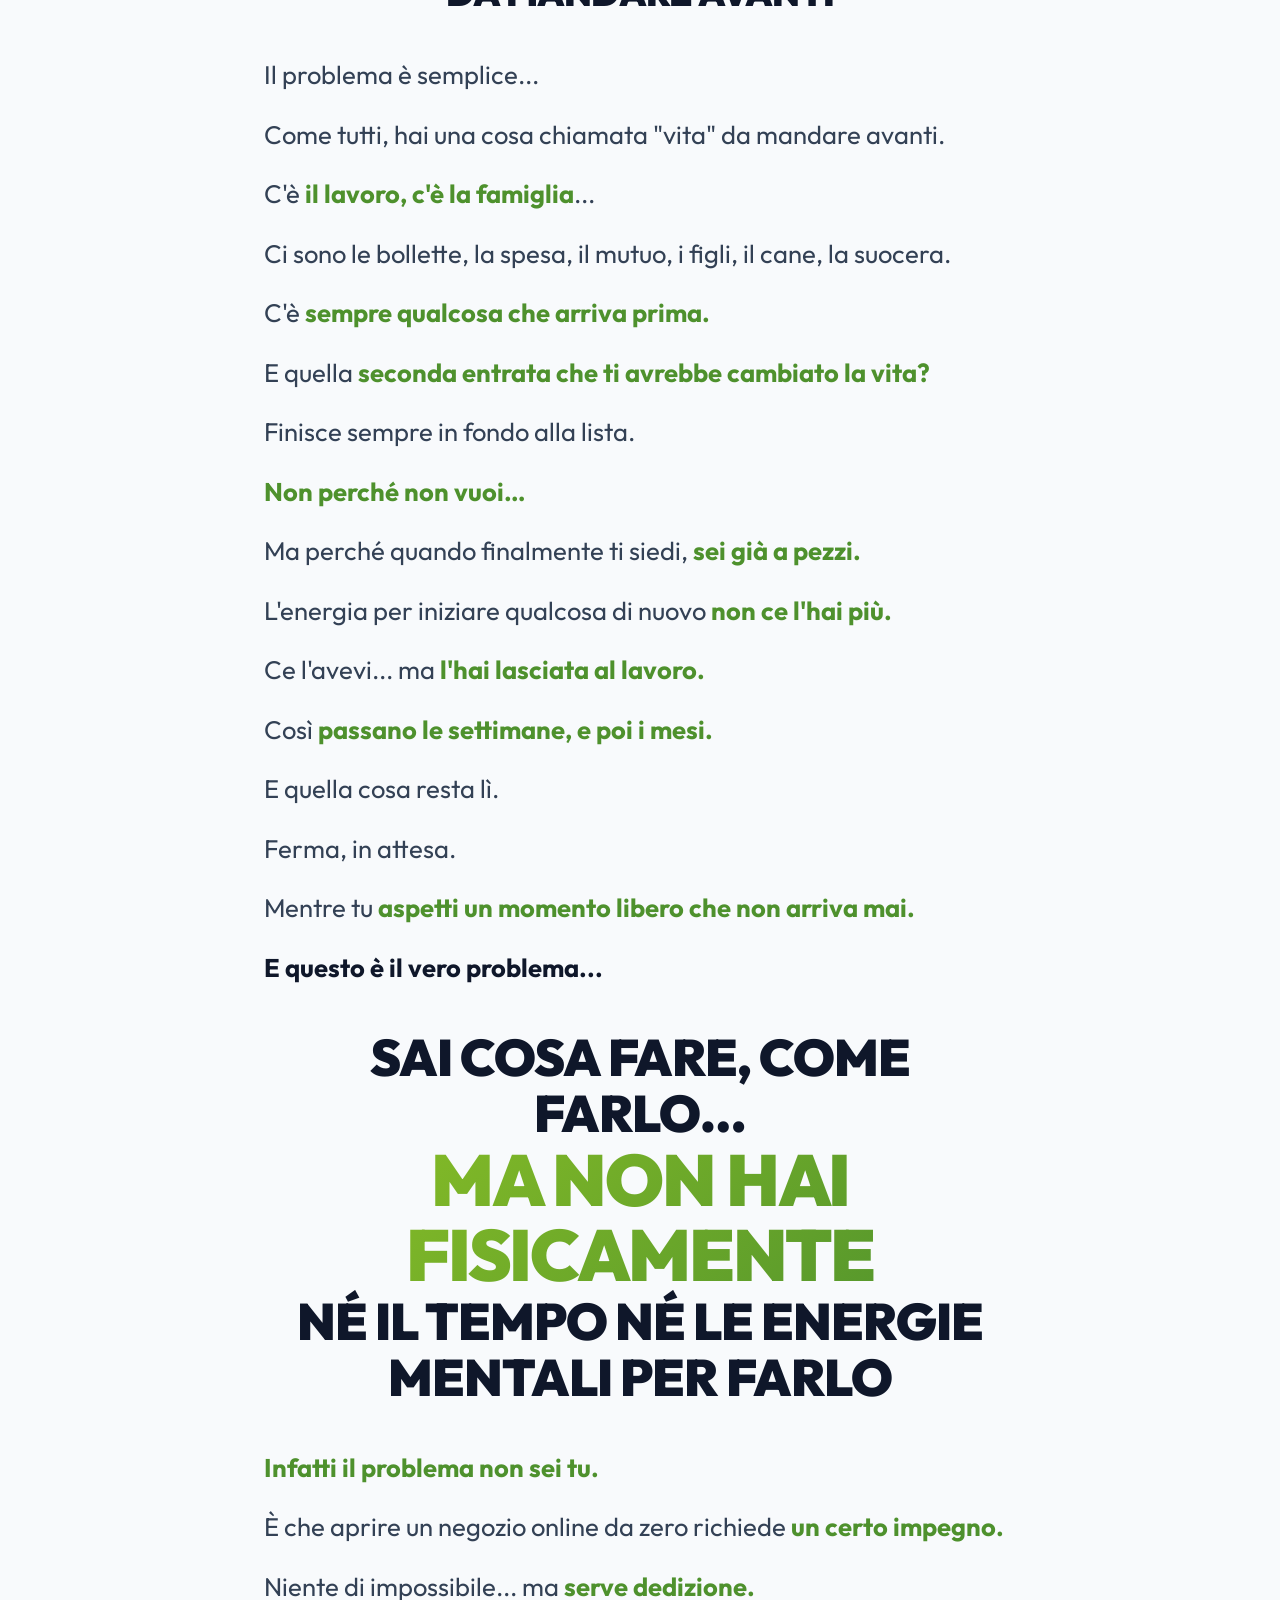
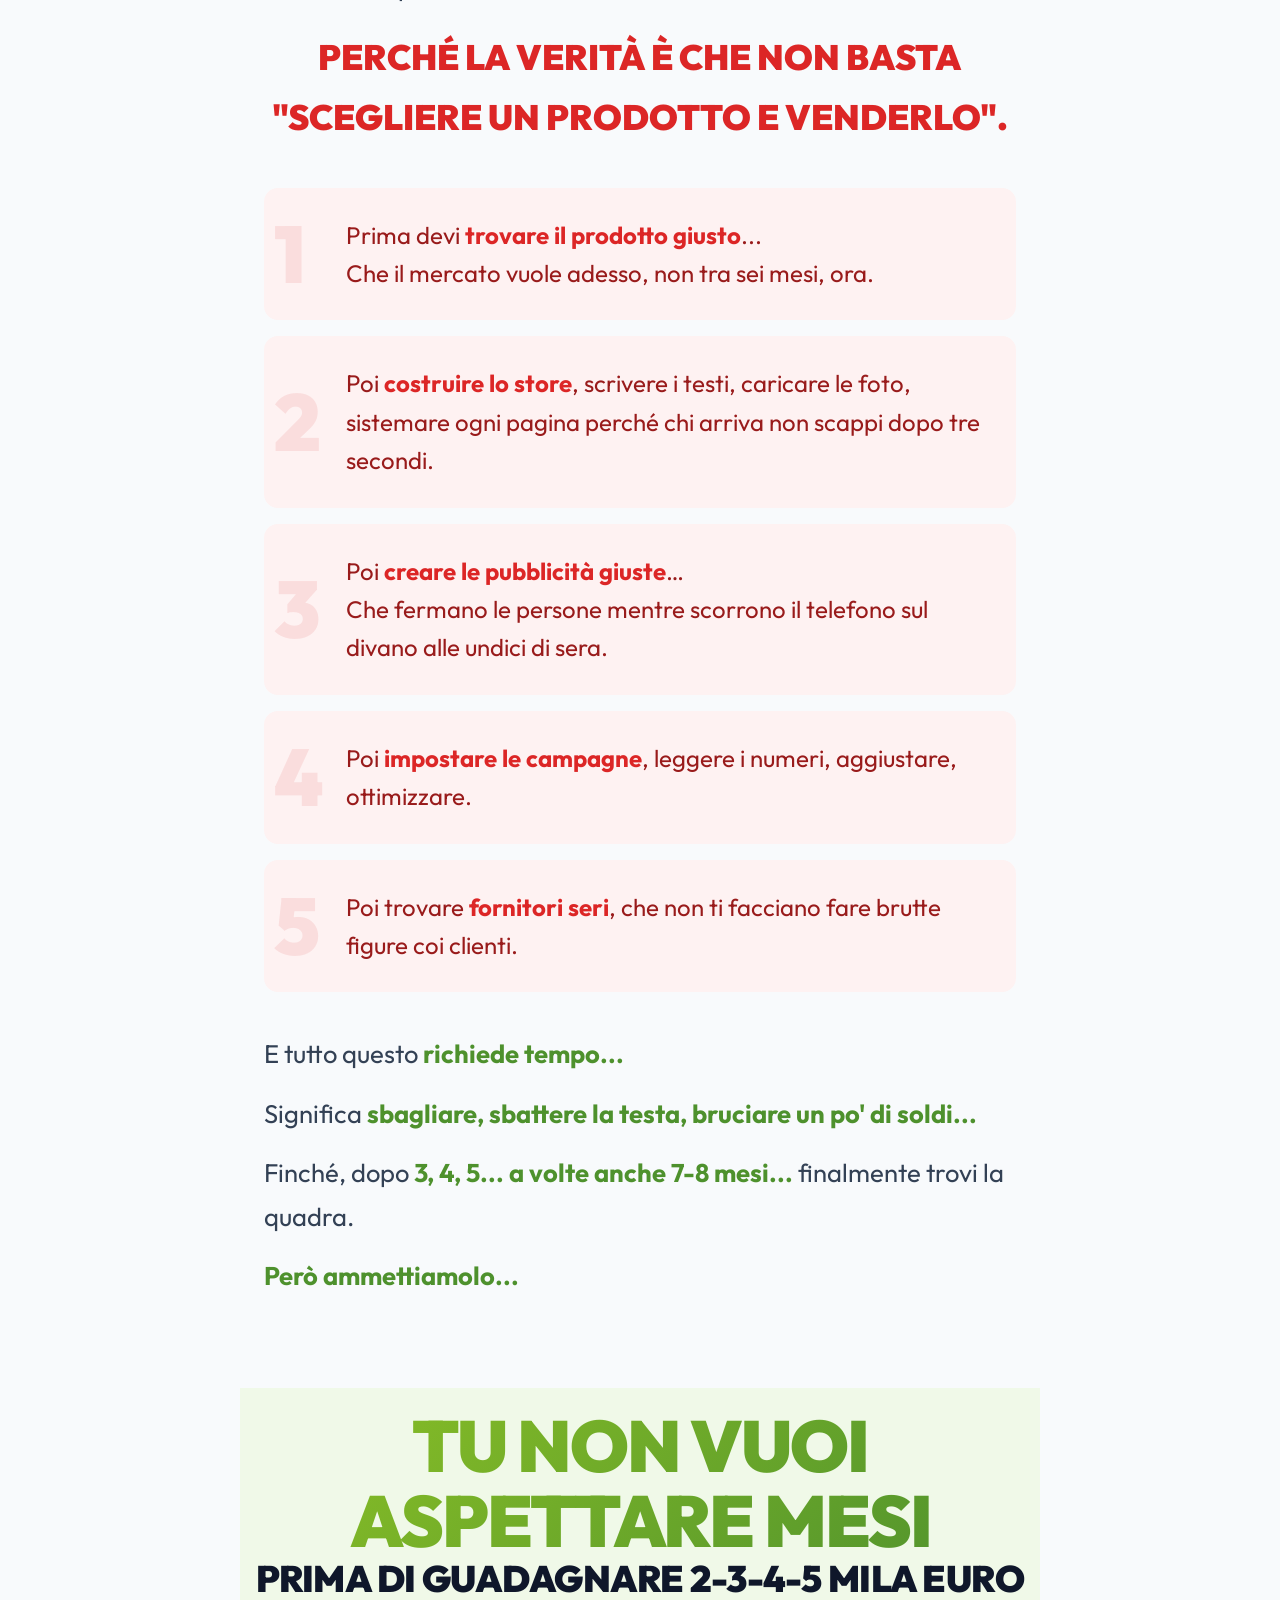
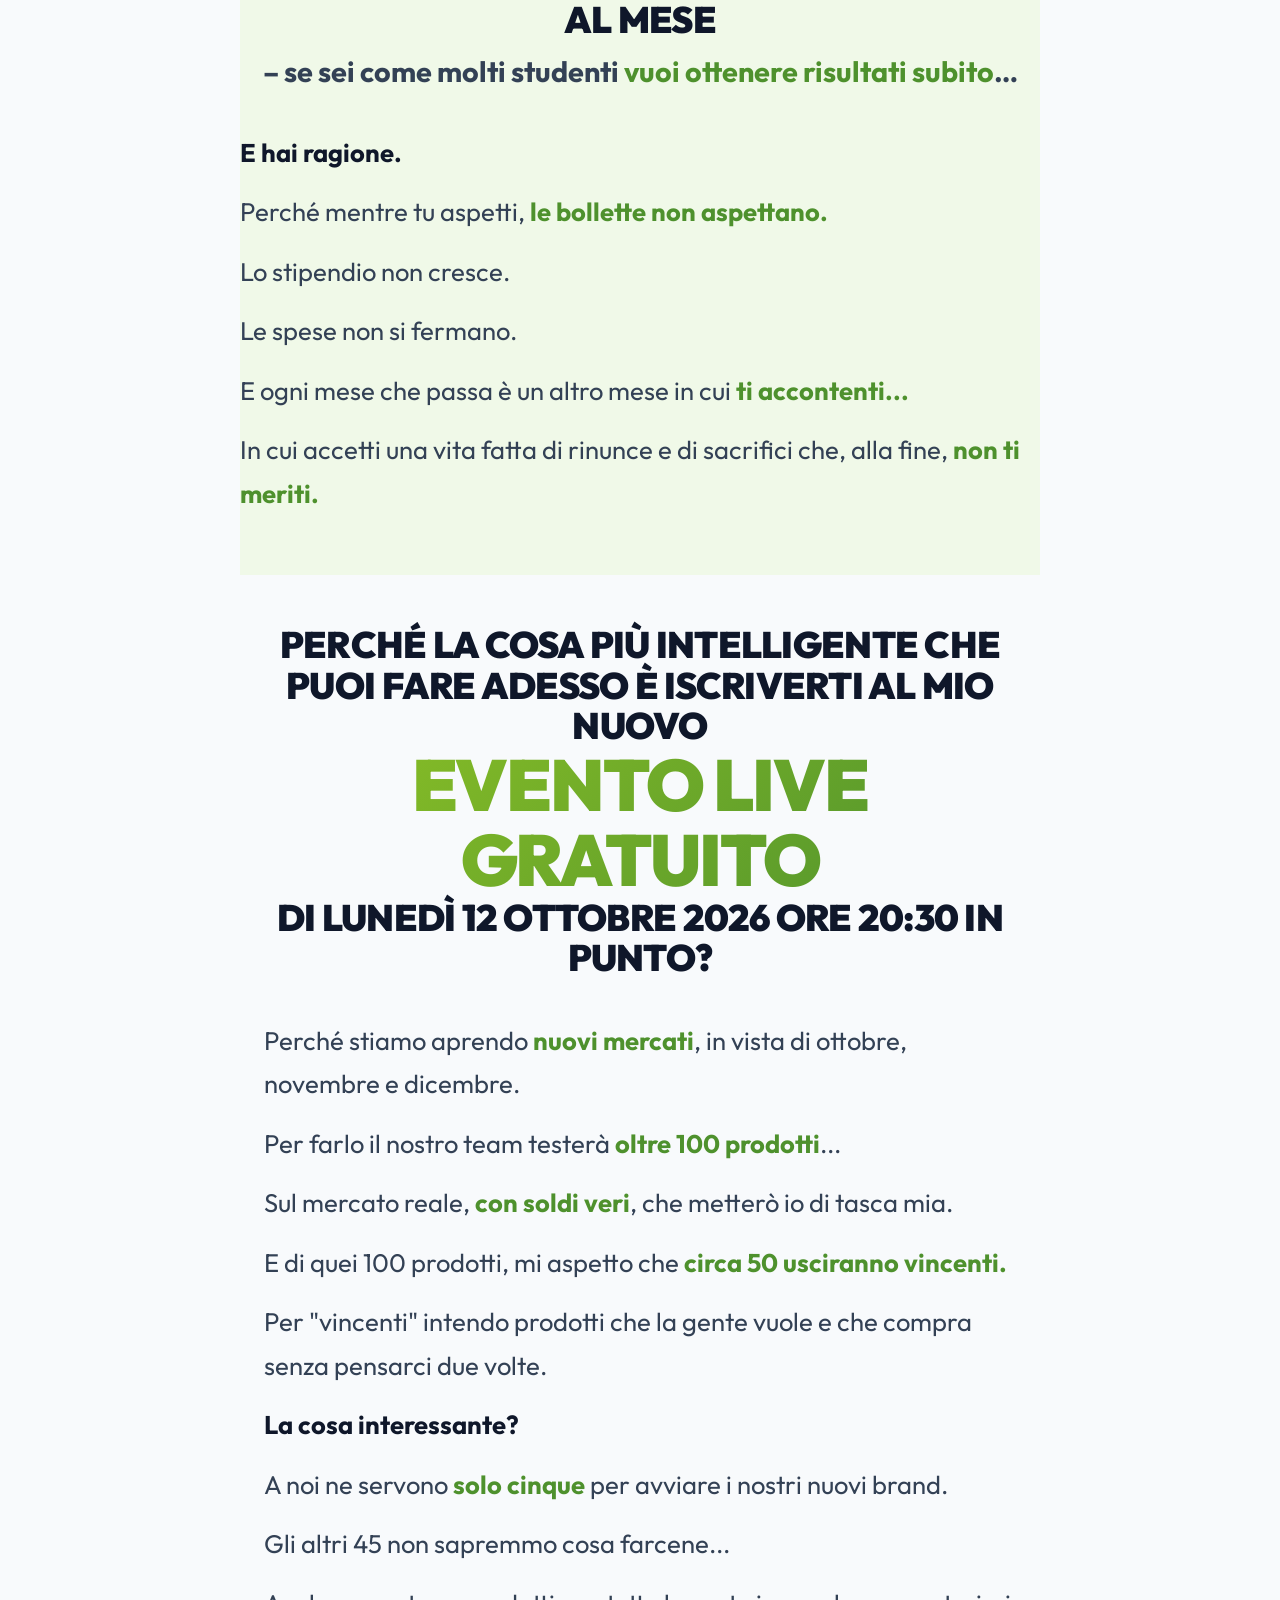
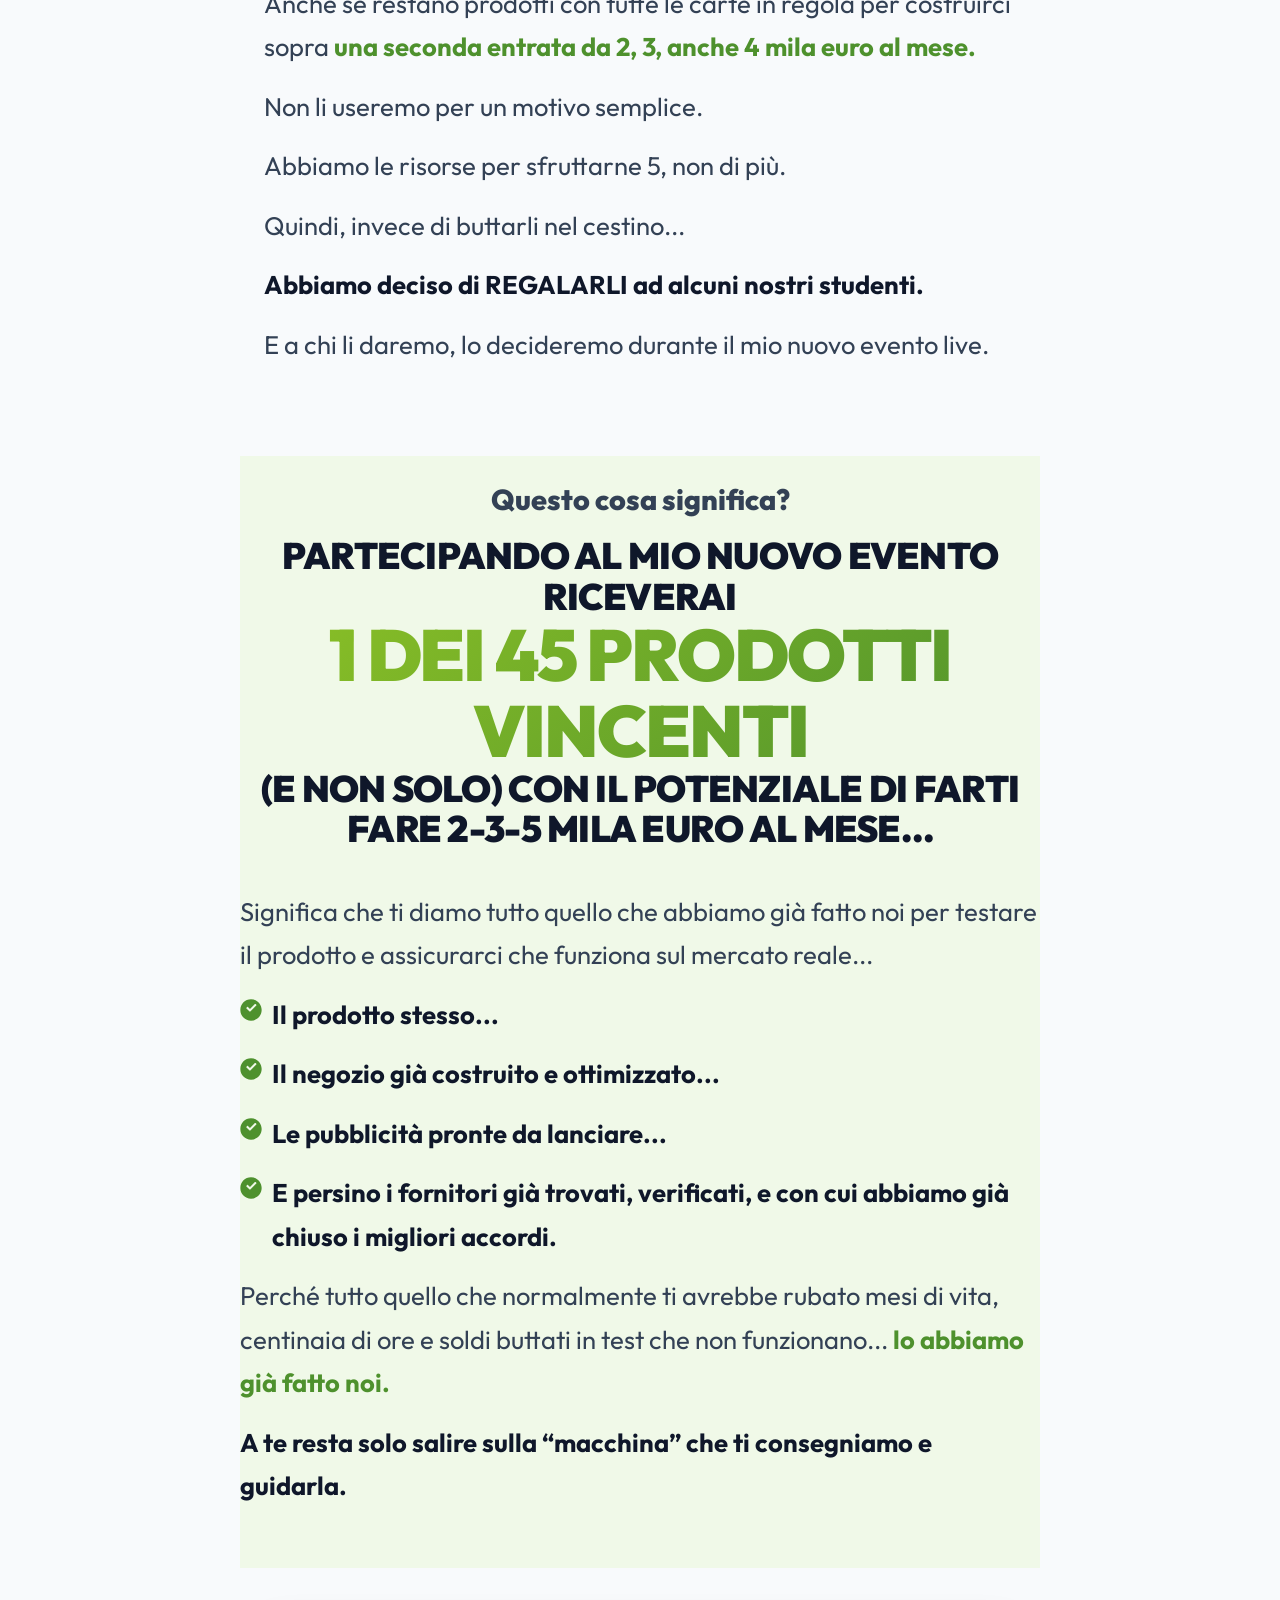
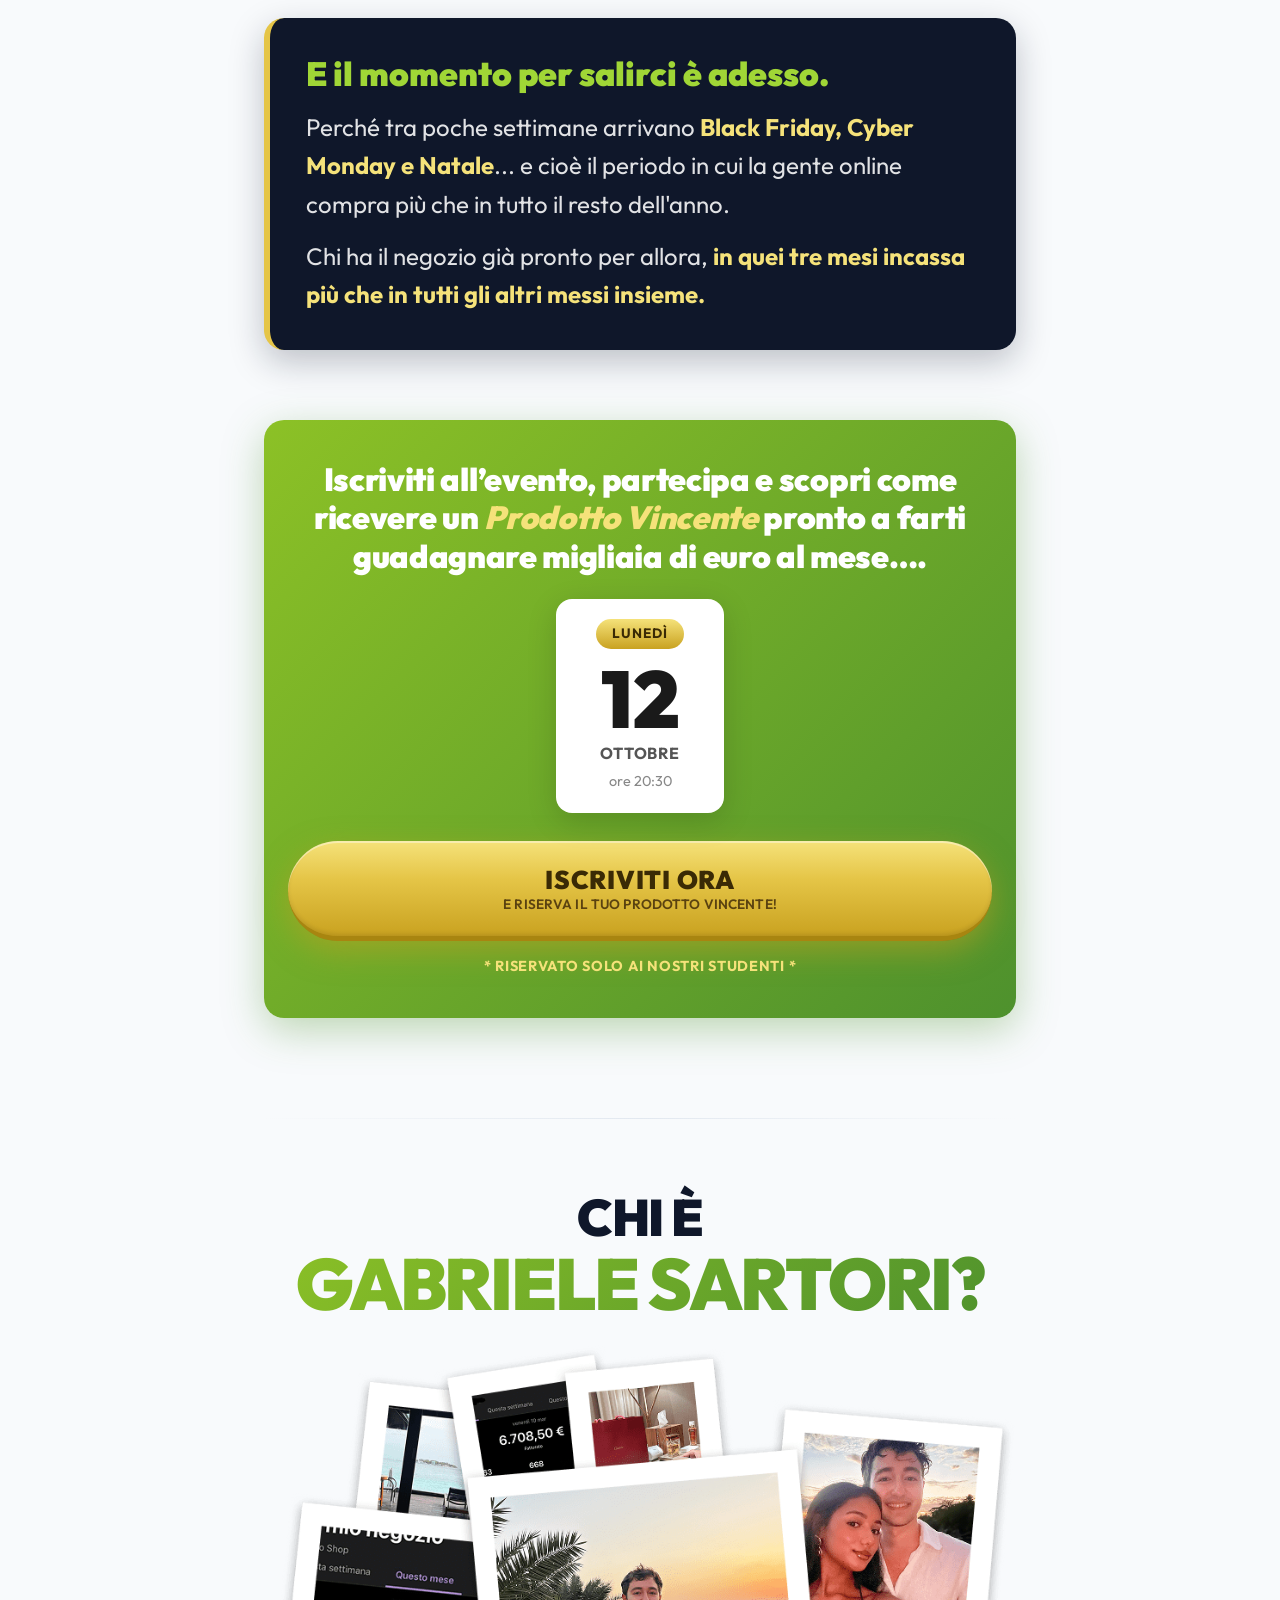
==== commit 38b9b6ea: "Update Q4 ROAS opt-in and thank-you copy Co-Authored-By: Claude Opus 5 (1M context) <noreply@anthrop" ====
--- a/index.html
+++ b/index.html
@@ -6,12 +6,10 @@
   <meta name="viewport" content="width=device-width, initial-scale=1">
   <meta name="robots" content="noindex, nofollow">
 
-  <!-- ============================================================
-       COPY PLACEHOLDER — title/description sono ancora quelli Q2.
-       Da sostituire quando arriva il copy Q4 ROAS.
-       ============================================================ -->
-  <title>Q4 2026 ROAS — Opt-In</title>
-  <meta name="description" content="PLACEHOLDER — descrizione da sostituire con il copy Q4 ROAS.">
+  <!-- Copy: "OPT-IN - Lancio ROAS (12_10_2026).docx" → sezione A1 - OPT-IN PAGE -->
+  <title>Evento Live Gratuito — Lunedì 12 Ottobre 2026</title>
+  <meta name="description"
+    content="Evento Live Gratuito di Lunedì 12 Ottobre 2026 ore 20:30: scopri come ricevere un Prodotto Vincente con negozio online annesso, già pronto a vendere. Riservato solo ai nostri studenti.">
 
   <link rel="icon" href="./assets/favicon.svg" type="image/svg+xml">
 
@@ -45,42 +43,76 @@
       <path
         d="M164 24c-8-18-28-28-47-23L28 25C10 30-2 46 0 65c13 234 199 420 433 433 19 2 35-10 40-28l24-89c5-19-5-39-23-47l-96-41c-16-7-34-2-45 11l-40 49a370 370 0 0 1-155-155l49-40c13-11 18-29 11-45l-34-89z" />
     </symbol>
+    <symbol id="icon-play" viewBox="0 0 384 512">
+      <path d="M73 39c-15-9-33-9-48 0S0 63 0 80v352c0 17 9 33 25 41s33 9 48 0l288-176c14-9 23-24 23-41s-9-32-23-41L73 39z" />
+    </symbol>
   </svg>
 
   <!-- ============================================================
-       TOP BAR — COPY PLACEHOLDER Q2
+       TOP BAR
        ============================================================ -->
   <div class="top-bar">
-    <strong>EVENTO GRATUITO:</strong> Lunedì 12 Ottobre ore 20:30
+    <strong>EVENTO LIVE GRATUITO:</strong> Lunedì 12 ottobre 2026 ore 20:30
   </div>
 
   <div class="container">
 
     <!-- ==========================================================
-         HERO — COPY PLACEHOLDER Q2 (headline, sottotitolo, claim)
+         HERO
          ========================================================== -->
     <section class="hero">
-      <p class="flash-label"><span class="emoji">🚨</span> NOTIZIA FLASH: A fine Aprile avremo circa</p>
+      <p class="pre-headline">Sei un nostro studente?</p>
+
+      <p class="flash-label"><span class="emoji">🚨</span> NOTIZIA FLASH: A fine Ottobre avremo circa</p>
 
       <div class="big-headline hero-headline-forced"><span>50 PRODOTTI</span><br><span>VINCENTI</span></div>
 
       <p class="sub-headline hero-subheadline-forced">
-        <span>Da potenzialmente</span><br><span>10-15-20 MILA EURO</span>
+        <span>DA POTENZIALMENTE</span><br><span>5-10-20 MILA EURO</span>
       </p>
 
       <p class="description">
-        Ne terremo alcuni per avviare i nostri brand, i restanti
-        <span class="highlight">li regaleremo</span> ai nostri studenti.
+        È GIÀ SUCCESSO UNA VOLTA, MESI FA... E CHI C'ERA OGGI GUADAGNA. ADESSO STA PER RISUCCEDERE
       </p>
 
-      <div class="big-headline shine-text hero-question">NE VUOI<br>UNO GRATIS?</div>
-
-      <!-- ========================================================
-           FORM PRINCIPALE — form_location = "hero"
-           ======================================================== -->
+      <p class="description">
+        NE TERREMO 5 PER AVVIARE DEI NOSTRI BRAND, I RESTANTI 45 PRODOTTI LI
+        <span class="highlight">REGALEREMO</span> AI NOSTRI STUDENTI
+      </p>
+
+      <div class="big-headline shine-text hero-question">NE VUOI UNO?</div>
+    </section>
+
+    <!-- ==========================================================
+         VSL OPT-IN
+         Il testo del video (A2 - VSL OPT-IN) NON va mostrato in pagina.
+
+         TODO: NEW Q4 OPT-IN VIDALYTICS EMBED
+         Sostituire l'intero <div class="vsl-placeholder"> qui sotto con
+         l'embed Vidalytics Q4 definitivo. NON riutilizzare l'embed Q2.
+         ========================================================== -->
+    <section class="vsl-section">
+      <div class="vsl-frame" data-vsl="optin">
+        <div class="vsl-placeholder" role="img" aria-label="Video">
+          <svg aria-hidden="true">
+            <use href="#icon-play"></use>
+          </svg>
+        </div>
+      </div>
+    </section>
+
+    <!-- ==========================================================
+         COPY INTRODUTTIVO + FORM PRINCIPALE — form_location = "hero"
+         ========================================================== -->
+    <section class="intro-form">
       <div class="signup-form-wrapper">
-        <!-- COPY PLACEHOLDER Q2 -->
-        <h3>RISERVA ORA IL <span>TUO POSTO</span> ALLA SERATA LIVE DI LUNEDÌ 12 OTTOBRE ORE 20:30!</h3>
+        <h3>
+          Iscriviti all'evento Live Gratuito del Lunedì 12 Ottobre e scopri come ricevere un
+          <span>Prodotto Vincente</span> con negozio online annesso, GIÀ pronto a vendere…
+        </h3>
+        <p class="form-intro">
+          Così non dovrai fare costruire tutto da zero mentre hai già una vita piena da mandare avanti…
+        </p>
 
         <form class="signup-form" data-form data-form-location="hero">
           <p class="form-error" data-form-error hidden role="alert"></p>
@@ -99,7 +131,7 @@
             </svg>
             <label class="visually-hidden" for="hero-email">Email</label>
             <input id="hero-email" type="email" name="email" autocomplete="email" inputmode="email"
-              placeholder="Email per accedere alle serate...">
+              placeholder="Inserisci la tua email">
           </div>
 
           <div class="form-field form-field--phone">
@@ -113,32 +145,23 @@
             </span>
             <label class="visually-hidden" for="hero-phone">Numero di cellulare</label>
             <input id="hero-phone" type="tel" name="phone_number" autocomplete="tel-national" inputmode="tel"
-              placeholder="Cellulare per bonus esclusivi...">
-          </div>
-
-          <!-- COPY PLACEHOLDER Q2 -->
+              placeholder="Inserisci il tuo numero di cellulare">
+          </div>
+
           <button type="submit" class="form-submit">
             ISCRIVITI ORA
             <small>E riserva il tuo PRODOTTO VINCENTE!</small>
           </button>
         </form>
 
-        <!-- COPY PLACEHOLDER Q2 -->
         <p class="cta-note cta-note--on-green">* RISERVATO SOLO AI NOSTRI STUDENTI *</p>
-
-        <p class="form-note">
-          Partecipa all'evento Live Gratuito del Lunedì 12 Ottobre e scopri come ricevere un
-          <span class="underline-green">Prodotto Vincente</span> con negozio online annesso, già pronto a
-          vendere — così non dovrai fare costruire tutto da zero mentre hai già una vita piena da mandare avanti.
-        </p>
       </div>
     </section>
 
     <div class="divider"></div>
 
     <!-- ==========================================================
-         SEZIONE — Cosa significa ricevere un prodotto vincente
-         COPY PLACEHOLDER Q2
+         SEZIONE — Cosa significa ricevere un Prodotto Vincente?
          ========================================================== -->
     <section>
       <p class="sub-headline">COSA SIGNIFICA RICEVERE UN</p>
@@ -150,11 +173,10 @@
             <img src="./assets/benefit-1.png" alt="" loading="lazy">
           </div>
           <div class="benefit-card-body">
-            <svg class="benefit-check" aria-hidden="true">
-              <use href="#icon-check"></use>
-            </svg>
-            <p><strong>Non butti soldi per capire cosa funziona</strong><br>Il prodotto è già testato con soldi veri.
-              Sai già che la gente lo compra. Zero tempo perso. Zero tentativi a vuoto.</p>
+            <span class="benefit-emoji" aria-hidden="true">💰</span>
+            <p><strong>NON BUTTI VIA SOLDI PER CAPIRE COSA FUNZIONA:</strong><br>Perché ti diamo noi il prodotto già
+              testato con soldi veri. Che sai già che la gente lo compra. E che ti comprerà da solo, senza
+              complicazioni anche mentre dormi.</p>
           </div>
         </div>
 
@@ -163,11 +185,10 @@
             <img src="./assets/benefit-2.png" alt="" loading="lazy">
           </div>
           <div class="benefit-card-body">
-            <svg class="benefit-check" aria-hidden="true">
-              <use href="#icon-check"></use>
-            </svg>
-            <p><strong>Non perdi mesi a costruire tutto da solo</strong><br>Negozio, pubblicità, fornitori... è tutto
-              già pronto. Tu ricevi e parti. Anche se non hai mai acceso un computer per lavoro.</p>
+            <span class="benefit-emoji" aria-hidden="true">💰</span>
+            <p><strong>NON PERDI MESI A COSTRUIRE TUTTO DA SOLO:</strong><br>Perché ti diamo noi il negozio online, le
+              pubblicità, fornitori… tutta la macchina collaudata. Tu la ricevi e parti. Anche se con la tecnologia
+              sei una frana totale.</p>
           </div>
         </div>
 
@@ -176,11 +197,10 @@
             <img src="./assets/benefit-3.png" alt="" loading="lazy">
           </div>
           <div class="benefit-card-body">
-            <svg class="benefit-check" aria-hidden="true">
-              <use href="#icon-check"></use>
-            </svg>
-            <p><strong>Salti tutta la parte difficile</strong><br>Niente notti a cercare il prodotto giusto, niente
-              errori, niente confusione. Il 99% del lavoro è già fatto. A te resta solo l'1%.</p>
+            <span class="benefit-emoji" aria-hidden="true">💰</span>
+            <p><strong>SALTI TUTTA LA PARTE DIFFICILE:</strong><br>Niente notti a cercare il prodotto giusto, niente
+              errori, niente confusione. La maggior parte del lavoro è stata fatta. A te resta solo la minima parte da
+              svolgere.</p>
           </div>
         </div>
 
@@ -189,11 +209,10 @@
             <img src="./assets/benefit-4.png" alt="" loading="lazy">
           </div>
           <div class="benefit-card-body">
-            <svg class="benefit-check" aria-hidden="true">
-              <use href="#icon-check"></use>
-            </svg>
-            <p><strong>Puoi iniziare subito, anche con una vita piena</strong><br>Non devi trovare ore che non hai. La
-              macchina è già costruita e collaudata. Devi solo sederti e guidarla.</p>
+            <span class="benefit-emoji" aria-hidden="true">💰</span>
+            <p><strong>PUOI INIZIARE SUBITO, ANCHE CON UNA VITA PIENA:</strong><br>Anzi, è proprio ciò che ti
+              consentirà di ottenere risultati se hai una vita piena, poco tempo e mille rotture. Perché la macchina
+              che ti diamo è pronta. Devi solo sederti e guidarla.</p>
           </div>
         </div>
       </div>
@@ -210,26 +229,30 @@
     <div class="divider"></div>
 
     <!-- ==========================================================
-         SEZIONE — Perché regaliamo i prodotti  · COPY PLACEHOLDER Q2
+         SEZIONE — Perché abbiamo deciso di regalare 45 prodotti vincenti?
          ========================================================== -->
     <section>
       <p class="sub-headline">PERCHÉ ABBIAMO DECISO DI REGALARE</p>
-      <div class="big-headline">50 PRODOTTI VINCENTI?</div>
+      <div class="big-headline">45 PRODOTTI VINCENTI?</div>
 
       <div class="green-steps">
         <div class="green-step-card">
           <span class="green-step-number" aria-hidden="true">1</span>
-          <p>Ad Aprile testeremo circa <strong>100 prodotti</strong> per i nostri ecommerce
-            <strong>con i nostri soldi.</strong>
+          <p><strong class="step-title">A OTTOBRE TESTEREMO CIRCA 100 PRODOTTI</strong>
+            Abbiamo intenzione di lanciare dei nuovi brand, 5 nello specifico, in vista del Black Friday e del Natale
           </p>
         </div>
         <div class="green-step-card">
           <span class="green-step-number" aria-hidden="true">2</span>
-          <p>Di 100 prodotti, circa <strong>50 saranno vincenti</strong>. A noi ne serviranno solo 5.</p>
+          <p><strong class="step-title">DI 100 PRODOTTI, CIRCA 50 SARANNO VINCENTI</strong>
+            A noi ne serviranno solo 5. Quindi 45 restanti li dovremmo buttare
+          </p>
         </div>
         <div class="green-step-card">
           <span class="green-step-number" aria-hidden="true">3</span>
-          <p>Ecco perché gli altri prodotti abbiamo deciso di <strong>regalarli a voi.</strong></p>
+          <p><strong class="step-title">ABBIAMO DECISO DI REGALARLI A VOI</strong>
+            Invece di buttarli, abbiamo deciso di regalare i Prodotti Vincenti ai nostri studenti
+          </p>
         </div>
       </div>
 
@@ -241,15 +264,199 @@
       </div>
     </section>
 
-    <div class="divider"></div>
-
-    <!-- ==========================================================
-         SEZIONE — Cosa ricevi  · COPY PLACEHOLDER Q2
+    <!-- ==========================================================
+         SEZIONE — Testimonianze
+         ========================================================== -->
+    <section class="section-green">
+      <p class="sub-headline">SAI GIÀ CHE GUADAGNARE 2-3-4 ANCHE</p>
+      <div class="big-headline">5 MILA EURO AL MESE</div>
+      <p class="sub-headline">EXTRA CON UN NEGOZIO ONLINE È FATTIBILE</p>
+
+      <div class="text-section text-big">
+        <p>Lo sai che <strong>è possibile.</strong></p>
+        <p>Hai visto le <strong>testimonianze dei nostri studenti</strong>…</p>
+      </div>
+
+      <div class="slider-wrapper" aria-hidden="true">
+        <div class="slider-track slider-top">
+          <img src="./assets/testimonial-5.png" alt="" loading="lazy">
+          <img src="./assets/testimonial-2.png" alt="" loading="lazy">
+          <img src="./assets/testimonial-4.png" alt="" loading="lazy">
+          <img src="./assets/testimonial-3.png" alt="" loading="lazy">
+          <img src="./assets/testimonial-1.png" alt="" loading="lazy">
+          <!-- duplicato per il loop continuo -->
+          <img src="./assets/testimonial-5.png" alt="" loading="lazy">
+          <img src="./assets/testimonial-2.png" alt="" loading="lazy">
+          <img src="./assets/testimonial-4.png" alt="" loading="lazy">
+          <img src="./assets/testimonial-3.png" alt="" loading="lazy">
+          <img src="./assets/testimonial-1.png" alt="" loading="lazy">
+        </div>
+        <div class="slider-track slider-bottom">
+          <img src="./assets/testimonial-1.png" alt="" loading="lazy">
+          <img src="./assets/testimonial-3.png" alt="" loading="lazy">
+          <img src="./assets/testimonial-4.png" alt="" loading="lazy">
+          <img src="./assets/testimonial-2.png" alt="" loading="lazy">
+          <img src="./assets/testimonial-5.png" alt="" loading="lazy">
+          <!-- duplicato per il loop continuo -->
+          <img src="./assets/testimonial-1.png" alt="" loading="lazy">
+          <img src="./assets/testimonial-3.png" alt="" loading="lazy">
+          <img src="./assets/testimonial-4.png" alt="" loading="lazy">
+          <img src="./assets/testimonial-2.png" alt="" loading="lazy">
+          <img src="./assets/testimonial-5.png" alt="" loading="lazy">
+        </div>
+      </div>
+
+      <div class="text-section text-big">
+        <p>Eppure <strong>ancora non ci stai riuscendo</strong>…</p>
+        <p><strong>Perché?</strong></p>
+        <p>Cosa te lo sta <strong>impedendo?</strong></p>
+      </div>
+
+      <div class="big-headline">PERCHÉ ALLORA TU</div>
+      <p class="sub-headline">NON STAI ANCORA GUADAGNANDO?</p>
+
+      <div class="text-section text-big">
+        <p><strong>Perché molti stanno ottenendo risultati…</strong></p>
+        <p>…Mentre tu <strong>non ti stai mettendo in tasca 2-3-4-5 mila euro extra al mese</strong> nonostante hai
+          magari anche investito in uno dei nostri percorsi?</p>
+        <p class="text-bold">La colpa non è tua.</p>
+        <p>Non è che sei <strong>pigro, svogliato…</strong></p>
+        <p>O non sei <strong>troppo sveglio.</strong></p>
+        <p>Non ti mancano le competenze, <strong>quelle le hai.</strong></p>
+        <p>Non c'entra nulla la tua <strong>intelligenza</strong></p>
+        <p>E non ha nemmeno nulla a che fare con quanto sei <strong>bravo con la tecnologia.</strong></p>
+      </div>
+    </section>
+
+    <!-- ==========================================================
+         SEZIONE — Il problema: la vita piena
          ========================================================== -->
     <section>
-      <p class="sub-headline">PARTECIPANDO ALL'EVENTO GRATUITO POTRESTI RICEVERE</p>
-      <div class="big-headline">1 PRODOTTO VINCENTE</div>
-      <p class="sub-headline">GIÀ TESTATO DALLA NOSTRA AZIENDA</p>
+      <p class="sub-headline sub-headline--sm">IL PROBLEMA È SEMPLICE: COME TUTTI HAI</p>
+      <div class="big-headline">UNA COSA CHIAMATA “VITA”</div>
+      <p class="sub-headline sub-headline--sm">DA MANDARE AVANTI</p>
+
+      <div class="text-section text-big">
+        <p>Il problema è semplice...</p>
+        <p>Come tutti, hai una cosa chiamata "vita" da mandare avanti.</p>
+        <p>C'è <strong>il lavoro, c'è la famiglia</strong>...</p>
+        <p>Ci sono le bollette, la spesa, il mutuo, i figli, il cane, la suocera.</p>
+        <p>C'è <strong>sempre qualcosa che arriva prima.</strong></p>
+        <p>E quella <strong>seconda entrata che ti avrebbe cambiato la vita?</strong></p>
+        <p>Finisce sempre in fondo alla lista.</p>
+        <p><strong>Non perché non vuoi…</strong></p>
+        <p>Ma perché quando finalmente ti siedi, <strong>sei già a pezzi.</strong></p>
+        <p>L'energia per iniziare qualcosa di nuovo <strong>non ce l'hai più.</strong></p>
+        <p>Ce l'avevi... ma <strong>l'hai lasciata al lavoro.</strong></p>
+        <p>Così <strong>passano le settimane, e poi i mesi.</strong></p>
+        <p>E quella cosa resta lì.</p>
+        <p>Ferma, in attesa.</p>
+        <p>Mentre tu <strong>aspetti un momento libero che non arriva mai.</strong></p>
+        <p class="text-bold">E questo è il vero problema...</p>
+      </div>
+
+      <p class="sub-headline">SAI COSA FARE, COME FARLO…</p>
+      <div class="big-headline">MA NON HAI FISICAMENTE</div>
+      <p class="sub-headline">NÉ IL TEMPO NÉ LE ENERGIE MENTALI PER FARLO</p>
+
+      <div class="text-section text-big">
+        <p><strong>Infatti il problema non sei tu.</strong></p>
+        <p>È che aprire un negozio online da zero richiede <strong>un certo impegno.</strong></p>
+        <p>Niente di impossibile... ma <strong>serve dedizione.</strong></p>
+        <p class="flash-warning">Perché la verità è che non basta "scegliere un prodotto e venderlo".</p>
+      </div>
+
+      <div class="red-steps">
+        <div class="red-step-card">
+          <span class="red-step-number" aria-hidden="true">1</span>
+          <p>Prima devi <strong>trovare il prodotto giusto</strong>...<br>Che il mercato vuole adesso, non tra sei
+            mesi, ora.</p>
+        </div>
+        <div class="red-step-card">
+          <span class="red-step-number" aria-hidden="true">2</span>
+          <p>Poi <strong>costruire lo store</strong>, scrivere i testi, caricare le foto, sistemare ogni pagina perché
+            chi arriva non scappi dopo tre secondi.</p>
+        </div>
+        <div class="red-step-card">
+          <span class="red-step-number" aria-hidden="true">3</span>
+          <p>Poi <strong>creare le pubblicità giuste</strong>…<br>Che fermano le persone mentre scorrono il telefono
+            sul divano alle undici di sera.</p>
+        </div>
+        <div class="red-step-card">
+          <span class="red-step-number" aria-hidden="true">4</span>
+          <p>Poi <strong>impostare le campagne</strong>, leggere i numeri, aggiustare, ottimizzare.</p>
+        </div>
+        <div class="red-step-card">
+          <span class="red-step-number" aria-hidden="true">5</span>
+          <p>Poi trovare <strong>fornitori seri</strong>, che non ti facciano fare brutte figure coi clienti.</p>
+        </div>
+      </div>
+
+      <div class="text-section text-big">
+        <p>E tutto questo <strong>richiede tempo...</strong></p>
+        <p>Significa <strong>sbagliare, sbattere la testa, bruciare un po' di soldi...</strong></p>
+        <p>Finché, dopo <strong>3, 4, 5... a volte anche 7-8 mesi...</strong> finalmente trovi la quadra.</p>
+        <p><strong>Però ammettiamolo...</strong></p>
+      </div>
+    </section>
+
+    <!-- ==========================================================
+         SEZIONE — Tu NON vuoi aspettare
+         ========================================================== -->
+    <section class="section-green">
+      <div class="big-headline">TU NON VUOI ASPETTARE MESI</div>
+      <p class="sub-headline sub-headline--sm">PRIMA DI GUADAGNARE 2-3-4-5 MILA EURO AL MESE</p>
+      <p class="headline-tail">– se sei come molti studenti <strong>vuoi ottenere risultati subito</strong>…</p>
+
+      <div class="text-section text-big">
+        <p class="text-bold">E hai ragione.</p>
+        <p>Perché mentre tu aspetti, <strong>le bollette non aspettano.</strong></p>
+        <p>Lo stipendio non cresce.</p>
+        <p>Le spese non si fermano.</p>
+        <p>E ogni mese che passa è un altro mese in cui <strong>ti accontenti...</strong></p>
+        <p>In cui accetti una vita fatta di rinunce e di sacrifici che, alla fine, <strong>non ti meriti.</strong></p>
+      </div>
+    </section>
+
+    <!-- ==========================================================
+         SEZIONE — Presentazione nuovo evento / test prodotti
+         ========================================================== -->
+    <section>
+      <p class="sub-headline sub-headline--sm">PERCHÉ LA COSA PIÙ INTELLIGENTE CHE PUOI FARE ADESSO È ISCRIVERTI AL
+        MIO NUOVO</p>
+      <div class="big-headline">EVENTO LIVE GRATUITO</div>
+      <p class="sub-headline sub-headline--sm">DI LUNEDÌ 12 OTTOBRE 2026 ORE 20:30 IN PUNTO?</p>
+
+      <div class="text-section text-big">
+        <p>Perché stiamo aprendo <strong>nuovi mercati</strong>, in vista di ottobre, novembre e dicembre.</p>
+        <p>Per farlo il nostro team testerà <strong>oltre 100 prodotti</strong>...</p>
+        <p>Sul mercato reale, <strong>con soldi veri</strong>, che metterò io di tasca mia.</p>
+        <p>E di quei 100 prodotti, mi aspetto che <strong>circa 50 usciranno vincenti.</strong></p>
+        <p>Per "vincenti" intendo prodotti che la gente vuole e che compra senza pensarci due volte.</p>
+        <p class="text-bold">La cosa interessante?</p>
+        <p>A noi ne servono <strong>solo cinque</strong> per avviare i nostri nuovi brand.</p>
+        <p>Gli altri 45 non sapremmo cosa farcene...</p>
+        <p>Anche se restano prodotti con tutte le carte in regola per costruirci sopra
+          <strong>una seconda entrata da 2, 3, anche 4 mila euro al mese.</strong>
+        </p>
+        <p>Non li useremo per un motivo semplice.</p>
+        <p>Abbiamo le risorse per sfruttarne 5, non di più.</p>
+        <p>Quindi, invece di buttarli nel cestino...</p>
+        <p class="text-bold">Abbiamo deciso di REGALARLI ad alcuni nostri studenti.</p>
+        <p>E a chi li daremo, lo decideremo durante il mio nuovo evento live.</p>
+      </div>
+    </section>
+
+    <!-- ==========================================================
+         SEZIONE — Cosa ricevi partecipando all'evento
+         ========================================================== -->
+    <section class="section-green">
+      <p class="question-label">Questo cosa significa?</p>
+
+      <p class="sub-headline sub-headline--sm">PARTECIPANDO AL MIO NUOVO EVENTO RICEVERAI</p>
+      <div class="big-headline">1 DEI 45 PRODOTTI VINCENTI</div>
+      <p class="sub-headline sub-headline--sm">(E NON SOLO) CON IL POTENZIALE DI FARTI FARE 2-3-5 MILA EURO AL MESE…
+      </p>
 
       <div class="text-section text-big">
         <p>Significa che ti diamo tutto quello che abbiamo già fatto noi per testare il prodotto e assicurarci che
@@ -269,22 +476,39 @@
             <use href="#icon-check"></use>
           </svg>Le pubblicità pronte da lanciare...
         </p>
-        <p>Perché tutto quello che normalmente ti avrebbe rubato mesi di vita, centinaia di ore e soldi buttati su test
-          che non funzionano — lo abbiamo già fatto noi.</p>
-        <p>Tu dovrai solo imparare a guidare la macchina che ti mettiamo in mano.</p>
-        <p class="text-bold">In sostanza il 99% del lavoro è già fatto.</p>
-        <p class="text-bold">A te rimane solo quell'1% che rimane.</p>
-      </div>
-    </section>
-
-    <!-- ==========================================================
-         BLOCCO DATA EVENTO  · Serata 1: Lunedì 12 Ottobre 2026, ore 20:30
+        <p class="text-bold text-check">
+          <svg aria-hidden="true">
+            <use href="#icon-check"></use>
+          </svg><span>E persino i fornitori già trovati, verificati, e con cui abbiamo già chiuso i migliori
+            accordi.</span>
+        </p>
+        <p>Perché tutto quello che normalmente ti avrebbe rubato mesi di vita, centinaia di ore e soldi buttati in test
+          che non funzionano... <strong>lo abbiamo già fatto noi.</strong></p>
+        <p class="text-bold">A te resta solo salire sulla “macchina” che ti consegniamo e guidarla.</p>
+      </div>
+    </section>
+
+    <!-- ==========================================================
+         SEZIONE — Black Friday / Cyber Monday / Natale
+         ========================================================== -->
+    <section>
+      <div class="callout">
+        <p class="callout__title">E il momento per salirci è adesso.</p>
+        <p>Perché tra poche settimane arrivano <strong>Black Friday, Cyber Monday e Natale</strong>... e cioè il
+          periodo in cui la gente online compra più che in tutto il resto dell'anno.</p>
+        <p>Chi ha il negozio già pronto per allora, <strong>in quei tre mesi incassa più che in tutti gli altri messi
+            insieme.</strong></p>
+      </div>
+    </section>
+
+    <!-- ==========================================================
+         BLOCCO DATA EVENTO — Lunedì 12 Ottobre 2026, ore 20:30
          ========================================================== -->
     <section>
       <div class="event-date-section">
         <p class="event-title">
-          ISCRIVITI ALL'EVENTO, PARTECIPA ALLA SERATA E SCOPRI COME RICEVERE IL TUO
-          <span class="highlight-gold">PRODOTTO VINCENTE</span>
+          Iscriviti all’evento, partecipa e scopri come ricevere un
+          <span class="highlight-gold">Prodotto Vincente</span> pronto a farti guadagnare migliaia di euro al mese….
         </p>
         <div class="event-date-card">
           <div class="day-label">Lunedì</div>
@@ -295,181 +519,95 @@
         <button type="button" class="form-submit" data-open-modal>
           ISCRIVITI ORA<small>E riserva il tuo PRODOTTO VINCENTE!</small>
         </button>
+        <p class="cta-note cta-note--on-green">* RISERVATO SOLO AI NOSTRI STUDENTI *</p>
       </div>
     </section>
 
     <div class="divider"></div>
 
     <!-- ==========================================================
-         SEZIONE — Testimonianze  · COPY PLACEHOLDER Q2
-         ========================================================== -->
-    <section class="section-green">
-      <p class="sub-headline">SE GIÀ SAI CHE GUADAGNARE 2-3-4-</p>
-      <div class="big-headline">5 MILA EURO AL MESE</div>
-      <p class="sub-headline">CON UN NEGOZIO ONLINE È FATTIBILE...</p>
-
-      <div class="text-section text-big">
-        <p>Se lo sai che <strong>è possibile...</strong></p>
-        <p>Se hai visto le <strong>testimonianze dei nostri studenti</strong>...</p>
-      </div>
-
-      <div class="slider-wrapper" aria-hidden="true">
-        <div class="slider-track slider-top">
-          <img src="./assets/testimonial-5.png" alt="" loading="lazy">
-          <img src="./assets/testimonial-2.png" alt="" loading="lazy">
-          <img src="./assets/testimonial-4.png" alt="" loading="lazy">
-          <img src="./assets/testimonial-3.png" alt="" loading="lazy">
-          <img src="./assets/testimonial-1.png" alt="" loading="lazy">
-          <!-- duplicato per il loop continuo -->
-          <img src="./assets/testimonial-5.png" alt="" loading="lazy">
-          <img src="./assets/testimonial-2.png" alt="" loading="lazy">
-          <img src="./assets/testimonial-4.png" alt="" loading="lazy">
-          <img src="./assets/testimonial-3.png" alt="" loading="lazy">
-          <img src="./assets/testimonial-1.png" alt="" loading="lazy">
-        </div>
-        <div class="slider-track slider-bottom">
-          <img src="./assets/testimonial-1.png" alt="" loading="lazy">
-          <img src="./assets/testimonial-3.png" alt="" loading="lazy">
-          <img src="./assets/testimonial-4.png" alt="" loading="lazy">
-          <img src="./assets/testimonial-2.png" alt="" loading="lazy">
-          <img src="./assets/testimonial-5.png" alt="" loading="lazy">
-          <!-- duplicato per il loop continuo -->
-          <img src="./assets/testimonial-1.png" alt="" loading="lazy">
-          <img src="./assets/testimonial-3.png" alt="" loading="lazy">
-          <img src="./assets/testimonial-4.png" alt="" loading="lazy">
-          <img src="./assets/testimonial-2.png" alt="" loading="lazy">
-          <img src="./assets/testimonial-5.png" alt="" loading="lazy">
-        </div>
-      </div>
-
-      <div class="text-section text-big">
-        <p>Eppure <strong>ancora non ci stai riuscendo</strong>...</p>
-        <p><strong>Perché?</strong></p>
-        <p>Cosa te lo sta <strong>impedendo?</strong></p>
-      </div>
-
-      <div class="big-headline">...PERCHÉ ALLORA TU</div>
-      <p class="sub-headline">NON STAI ANCORA GUADAGNANDO?</p>
-
-      <div class="text-section text-big">
-        <p><strong>Perché molti nostri studenti stanno ottenendo risultati...</strong></p>
-        <p>...Mentre tu <strong>non ti stai mettendo in tasca 2-3-4-5 mila euro extra</strong> al mese nonostante hai
-          magari anche investito in uno dei nostri percorsi?</p>
-        <p class="text-bold">La colpa non è tua.</p>
-        <p>Non c'entra nulla la tua <strong>intelligenza.</strong></p>
-        <p>Non è che sei <strong>pigro o poco sveglio.</strong></p>
-        <p>E non ha nemmeno nulla a che fare con quanto sei <strong>bravo con la tecnologia.</strong></p>
-      </div>
-    </section>
-
-    <div class="divider"></div>
-
-    <!-- ==========================================================
-         SEZIONE — Il problema  · COPY PLACEHOLDER Q2
+         SEZIONE — Chi è Gabriele Sartori?
          ========================================================== -->
     <section>
-      <p class="sub-headline">IL PROBLEMA È SEMPLICE: COME TUTTI</p>
-      <div class="big-headline">HAI UNA VITA</div>
-      <p class="sub-headline">DA MANDARE AVANTI</p>
-
-      <div class="text-section text-big">
-        <p>C'è <strong>il lavoro, la famiglia</strong>...</p>
-        <p>Ci sono le bollette, la spesa, il mutuo, i figli, il cane, la suocera.</p>
-        <p>C'è <strong>sempre qualcosa che arriva prima.</strong></p>
-        <p>E quella cosa che volevi costruire — quella <strong>seconda entrata che ti avrebbe cambiato la vita</strong>
-          — finisce sempre in fondo alla lista.</p>
-        <p><strong>Non perché non vuoi.</strong></p>
-        <p>Ma perché quando finalmente ti siedi, <strong>sei già a pezzi.</strong></p>
-        <p>E l'energia per iniziare qualcosa di nuovo <strong>non ce l'hai.</strong></p>
-        <p>Ce l'avevi stamattina, ma <strong>l'hai finita a lavoro.</strong></p>
-        <p>Così <strong>passano i mesi.</strong></p>
-        <p>E quella cosa rimane lì. In attesa. Mentre tu <strong>aspetti un momento libero che non arriva mai.</strong>
-        </p>
-        <p><strong>Questo è il problema...</strong></p>
-      </div>
-
-      <p class="sub-headline">SAI COSA FARE, COME FARLO...</p>
-      <div class="big-headline">MA NON HAI FISICAMENTE</div>
-      <p class="sub-headline">NÉ IL TEMPO NÉ LE ENERGIE MENTALI PER FARLO</p>
-
-      <div class="text-section text-big">
-        <p><strong>Infatti il problema non sei tu.</strong></p>
-        <p>È che aprire un negozio online da zero richiede <strong>un discreto impegno.</strong></p>
-        <p>Niente di impossibile... ma <strong>serve una certa dedizione.</strong></p>
-        <p class="flash-warning">PERCHÉ LA VERITÀ È CHE NON BASTA "SCEGLIERE UN PRODOTTO E VENDERLO".</p>
-      </div>
-
-      <div class="red-steps">
-        <div class="red-step-card">
-          <span class="red-step-number" aria-hidden="true">1</span>
-          <p>Prima devi <strong>trovare il prodotto giusto</strong> — quello che il mercato vuole adesso, non tra sei
-            mesi quando è già morto.</p>
-        </div>
-        <div class="red-step-card">
-          <span class="red-step-number" aria-hidden="true">2</span>
-          <p>Poi <strong>costruire lo store</strong>, scrivere i testi, caricare le foto, ottimizzare ogni pagina perché
-            chi arriva non scappi via dopo tre secondi.</p>
-        </div>
-        <div class="red-step-card">
-          <span class="red-step-number" aria-hidden="true">3</span>
-          <p>Poi <strong>creare le pubblicità giuste</strong>, quelle che fermano le persone mentre scorrono il telefono
-            sul divano alle undici di sera.</p>
-        </div>
-        <div class="red-step-card">
-          <span class="red-step-number" aria-hidden="true">4</span>
-          <p>Poi <strong>impostare le campagne</strong>, capire i numeri, aggiustare, ottimizzare.</p>
-        </div>
-        <div class="red-step-card">
-          <span class="red-step-number" aria-hidden="true">5</span>
-          <p>Poi trovare <strong>fornitori seri</strong> che non ti facciano fare brutte figure con i clienti.</p>
-        </div>
-      </div>
-
-      <div class="text-section text-big">
-        <p>E fare tutto ciò <strong>richiede tempo...</strong></p>
-        <p>Inoltre comporta <strong>commettere errori, sbattere la testa, sprecare un po' di soldi e tempo...</strong>
-        </p>
-        <p>Finché alla fine dopo <strong>3-4-5 a volte anche 7-8 mesi</strong> trovi la quadra.</p>
-        <p><strong>Però ammettiamolo...</strong></p>
-      </div>
-    </section>
-
-    <!-- ==========================================================
-         SEZIONE — Non vuoi aspettare  · COPY PLACEHOLDER Q2
-         ========================================================== -->
-    <section class="section-green">
-      <div class="big-headline">TU NON VUOI ASPETTARE MESI</div>
-      <p class="sub-headline">PRIMA DI GUADAGNARE 2-3-4-5 MILA EURO AL MESE, GIUSTO?</p>
-
-      <div class="text-section text-big">
-        <p>E hai ragione.</p>
-        <p>Perché mentre aspetti, le bollette non aspettano.</p>
-        <p>Lo stipendio non cresce.</p>
-        <p>Le spese non si fermano.</p>
-        <p>E ogni mese che passa è un altro mese in cui ti stai accontentando.</p>
-        <p>Accettando di vivere una vita fatta di rinunce e sacrifici che alla fine non ti meriti.</p>
-        <p>Ecco perché la cosa più intelligente che puoi fare adesso è</p>
-      </div>
-
-      <p class="sub-headline">ISCRIVERTI AL NUOVO</p>
-      <div class="big-headline">EVENTO LIVE</div>
-      <p class="sub-headline">GRATUITO DI LUNEDÌ 12 OTTOBRE ORE 20:30</p>
-
-      <div class="text-section text-big">
-        <p>Perché stiamo aprendo nuovi mercati.</p>
-        <p>E per farlo, il nostro team testerà oltre 100 prodotti — sul mercato reale, con soldi veri, che investirò io
-          personalmente e che porteranno risultati concreti.</p>
-        <p>Tangibili, verificabili, misurabili, nero su bianco.</p>
-        <p>E dei 100 prodotti che testeremo mi aspetto che circa 50 usciranno vincenti.</p>
-        <p>Per vincenti intendo prodotti che la gente vuole e che compra senza pensarci 2 volte.</p>
-        <p>La cosa interessante?</p>
-        <p><strong>A noi ne servono solo 5 per avviare i nostri nuovi brand.</strong></p>
-        <p>I restanti 45 non sappiamo cosa farcene anche perché saranno comunque prodotti che hanno tutte le carte in
-          regola per fare 10-20-30 mila euro al mese.</p>
-        <p>Noi non li utilizzeremo semplicemente perché abbiamo le risorse per sfruttarne 5 al massimo.</p>
-        <p>Quindi invece di buttarli nel cestino...</p>
-        <p class="text-bold">Abbiamo deciso di consegnarli ai nostri studenti.</p>
-        <p>E a chi li daremo lo decideremo durante il mio nuovo evento live.</p>
+      <p class="sub-headline">CHI È</p>
+      <div class="big-headline">GABRIELE SARTORI?</div>
+
+      <div class="bio-photo">
+        <img src="./assets/gabriele-sartori.png" alt="Gabriele Sartori" loading="lazy">
+      </div>
+
+      <div class="benefit-cards bio-cards">
+        <div class="benefit-card">
+          <div class="benefit-card-body">
+            <svg class="benefit-check" aria-hidden="true">
+              <use href="#icon-check"></use>
+            </svg>
+            <p><strong>Da cameriere a imprenditore digitale di successo:</strong> ha trasformato la sua vita partendo da
+              zero, dimostrando che non servono “circostanze perfette”… ma un metodo giusto.</p>
+          </div>
+        </div>
+        <div class="benefit-card">
+          <div class="benefit-card-body">
+            <svg class="benefit-check" aria-hidden="true">
+              <use href="#icon-check"></use>
+            </svg>
+            <p><strong>Ha aiutato oltre 3.000 persone comuni</strong> – con un lavoro e una famiglia – a costruire una
+              seconda entrata mensile, libera dal tempo e gestibile anche con pochi minuti al giorno.</p>
+          </div>
+        </div>
+        <div class="benefit-card">
+          <div class="benefit-card-body">
+            <svg class="benefit-check" aria-hidden="true">
+              <use href="#icon-check"></use>
+            </svg>
+            <p><strong>Ha creato e lanciato decine di business online</strong>, che continuano a generare rendite
+              automatiche 24/7… e ha insegnato ad altri come replicare lo stesso sistema.</p>
+          </div>
+        </div>
+        <div class="benefit-card">
+          <div class="benefit-card-body">
+            <svg class="benefit-check" aria-hidden="true">
+              <use href="#icon-check"></use>
+            </svg>
+            <p><strong>Fondatore della Sartori Academy</strong>, una scuola di formazione digitale che ha trasformato la
+              vita economica di migliaia di studenti in tutta Italia.</p>
+          </div>
+        </div>
+        <div class="benefit-card">
+          <div class="benefit-card-body">
+            <svg class="benefit-check" aria-hidden="true">
+              <use href="#icon-check"></use>
+            </svg>
+            <p><strong>Ha finalmente codificato un metodo sicuro, testato su centinaia di studenti</strong>, per
+              guadagnare online anche partendo da zero e senza dover “inventarsi nulla”.</p>
+          </div>
+        </div>
+        <div class="benefit-card">
+          <div class="benefit-card-body">
+            <svg class="benefit-check" aria-hidden="true">
+              <use href="#icon-check"></use>
+            </svg>
+            <p><strong>Sfrutta l’intelligenza artificiale</strong> per anticipare le tendenze del mercato.</p>
+          </div>
+        </div>
+        <div class="benefit-card">
+          <div class="benefit-card-body">
+            <svg class="benefit-check" aria-hidden="true">
+              <use href="#icon-check"></use>
+            </svg>
+            <p><strong>Approccio 100% pratico e orientato al risultato</strong>, senza fuffa o promesse vuote: solo
+              strategie concrete, già applicate con successo.</p>
+          </div>
+        </div>
+        <div class="benefit-card">
+          <div class="benefit-card-body">
+            <svg class="benefit-check" aria-hidden="true">
+              <use href="#icon-check"></use>
+            </svg>
+            <p><strong>Vive a Dubai</strong> e segue personalmente gli studenti della sua Academy, oltre a sviluppare
+              nuove soluzioni per chi vuole costruirsi un’entrata online reale e sostenibile.</p>
+          </div>
+        </div>
       </div>
 
       <div class="cta-wrapper">
@@ -483,86 +621,82 @@
     <div class="divider"></div>
 
     <!-- ==========================================================
-         SEZIONE — Bio  · COPY PLACEHOLDER Q2
+         SEZIONE — Questo evento è adatto anche a te, se:
          ========================================================== -->
     <section>
-      <p class="sub-headline">CHI È</p>
-      <div class="big-headline">GABRIELE SARTORI?</div>
-
-      <div class="bio-photo">
-        <img src="./assets/gabriele-sartori.png" alt="Gabriele Sartori" loading="lazy">
-      </div>
-
-      <div class="benefit-cards bio-cards">
-        <div class="benefit-card">
-          <div class="benefit-card-body">
-            <svg class="benefit-check" aria-hidden="true">
-              <use href="#icon-check"></use>
-            </svg>
-            <p><strong>Da cameriere a imprenditore digitale di successo</strong><br>Ha trasformato la sua vita partendo
-              da zero, dimostrando che non servono "circostanze perfette"... ma un metodo giusto.</p>
-          </div>
-        </div>
-        <div class="benefit-card">
-          <div class="benefit-card-body">
-            <svg class="benefit-check" aria-hidden="true">
-              <use href="#icon-check"></use>
-            </svg>
-            <p><strong>Ha aiutato oltre 3.000 persone comuni</strong><br>Con un lavoro e una famiglia, a costruire una
-              seconda entrata mensile, libera dal tempo e gestibile anche con pochi minuti al giorno.</p>
-          </div>
-        </div>
-        <div class="benefit-card">
-          <div class="benefit-card-body">
-            <svg class="benefit-check" aria-hidden="true">
-              <use href="#icon-check"></use>
-            </svg>
-            <p><strong>Ha creato e lanciato decine di business online</strong><br>Che continuano a generare rendite
-              automatiche 24/7... e ha insegnato ad altri come replicare lo stesso sistema.</p>
-          </div>
-        </div>
-        <div class="benefit-card">
-          <div class="benefit-card-body">
-            <svg class="benefit-check" aria-hidden="true">
-              <use href="#icon-check"></use>
-            </svg>
-            <p><strong>Fondatore della Sartori Academy</strong><br>Una scuola di formazione digitale che ha trasformato
-              la vita economica di migliaia di studenti in tutta Italia.</p>
-          </div>
-        </div>
-        <div class="benefit-card">
-          <div class="benefit-card-body">
-            <svg class="benefit-check" aria-hidden="true">
-              <use href="#icon-check"></use>
-            </svg>
-            <p><strong>Metodo sicuro, testato su centinaia di studenti</strong><br>Nel 2025 ha codificato un sistema per
-              guadagnare online anche partendo da zero e senza dover "inventarsi nulla".</p>
-          </div>
-        </div>
-        <div class="benefit-card">
-          <div class="benefit-card-body">
-            <svg class="benefit-check" aria-hidden="true">
-              <use href="#icon-check"></use>
-            </svg>
-            <p><strong>Sfrutta l'intelligenza artificiale</strong><br>Per anticipare le tendenze del mercato.</p>
-          </div>
-        </div>
-        <div class="benefit-card">
-          <div class="benefit-card-body">
-            <svg class="benefit-check" aria-hidden="true">
-              <use href="#icon-check"></use>
-            </svg>
-            <p><strong>Approccio 100% pratico e orientato al risultato</strong><br>Senza fuffa o promesse vuote: solo
-              strategie concrete, già applicate con successo.</p>
-          </div>
-        </div>
-        <div class="benefit-card">
-          <div class="benefit-card-body">
-            <svg class="benefit-check" aria-hidden="true">
-              <use href="#icon-check"></use>
-            </svg>
-            <p><strong>Vive a Dubai</strong><br>Segue personalmente gli studenti della sua Academy, oltre a sviluppare
-              nuove soluzioni per chi vuole costruirsi un'entrata online reale e sostenibile.</p>
+      <p class="big-headline">QUESTO EVENTO</p>
+      <div class="sub-headline">È ADATTO<br>ANCHE A TE, SE:</div>
+
+      <div class="benefit-cards inline-strong-cards">
+        <div class="benefit-card">
+          <div class="benefit-card-img">
+            <img src="./assets/adatto-1.png" alt="" loading="lazy">
+          </div>
+          <div class="benefit-card-body">
+            <svg class="benefit-check" aria-hidden="true">
+              <use href="#icon-check"></use>
+            </svg>
+            <p><strong>Hai un lavoro, una famiglia, una vita piena</strong> — e l'idea di costruire qualcosa da zero ti
+              sembra impossibile con il tempo e le energie che ti restano a fine giornata.</p>
+          </div>
+        </div>
+        <div class="benefit-card">
+          <div class="benefit-card-img">
+            <img src="./assets/adatto-2.png" alt="" loading="lazy">
+          </div>
+          <div class="benefit-card-body">
+            <svg class="benefit-check" aria-hidden="true">
+              <use href="#icon-check"></use>
+            </svg>
+            <p><strong>Sai che si può guadagnare online, lo vedi ogni giorno</strong> — ma tra il saperlo e il farlo
+              c'è un muro che da solo non riesci a superare.</p>
+          </div>
+        </div>
+        <div class="benefit-card">
+          <div class="benefit-card-img">
+            <img src="./assets/adatto-3.png" alt="" loading="lazy">
+          </div>
+          <div class="benefit-card-body">
+            <svg class="benefit-check" aria-hidden="true">
+              <use href="#icon-check"></use>
+            </svg>
+            <p><strong>Hai paura di buttare soldi e mesi interi</strong> in qualcosa che alla fine non funziona.</p>
+          </div>
+        </div>
+        <div class="benefit-card">
+          <div class="benefit-card-img">
+            <img src="./assets/adatto-4.png" alt="" loading="lazy">
+          </div>
+          <div class="benefit-card-body">
+            <svg class="benefit-check" aria-hidden="true">
+              <use href="#icon-check"></use>
+            </svg>
+            <p><strong>Non sei pratico con la tecnologia</strong> e tutto quello che hai visto finora ti è sembrato
+              troppo complicato — e hai pensato che non facesse per te.</p>
+          </div>
+        </div>
+        <div class="benefit-card">
+          <div class="benefit-card-img">
+            <img src="./assets/adatto-5.png" alt="" loading="lazy">
+          </div>
+          <div class="benefit-card-body">
+            <svg class="benefit-check" aria-hidden="true">
+              <use href="#icon-check"></use>
+            </svg>
+            <p><strong>Non vuoi studiare per mesi, non vuoi diventare un esperto di niente</strong> — vuoi solo
+              qualcosa che funziona già e che qualcuno ti mette in mano pronto.</p>
+          </div>
+        </div>
+        <div class="benefit-card">
+          <div class="benefit-card-img">
+            <img src="./assets/adatto-6.png" alt="" loading="lazy">
+          </div>
+          <div class="benefit-card-body">
+            <svg class="benefit-check" aria-hidden="true">
+              <use href="#icon-check"></use>
+            </svg>
+            <p><strong>Sei stanco di rimandare</strong> e vuoi finalmente vedere qualcosa muoversi nella tua situazione
+              economica — senza dover fare tutto da solo.</p>
           </div>
         </div>
       </div>
@@ -578,85 +712,98 @@
     <div class="divider"></div>
 
     <!-- ==========================================================
-         SEZIONE — È adatto a te se  · COPY PLACEHOLDER Q2
-         ========================================================== -->
-    <section>
-      <p class="big-headline">QUESTO EVENTO</p>
-      <div class="sub-headline">È ADATTO<br>ANCHE A TE, SE:</div>
-
-      <div class="benefit-cards">
-        <div class="benefit-card">
-          <div class="benefit-card-img">
-            <img src="./assets/adatto-1.png" alt="" loading="lazy">
-          </div>
-          <div class="benefit-card-body">
-            <svg class="benefit-check" aria-hidden="true">
-              <use href="#icon-check"></use>
-            </svg>
-            <p><strong>Hai un lavoro, una famiglia, una vita piena</strong><br>L'idea di costruire qualcosa da zero ti
-              sembra impossibile con il tempo e le energie che ti restano a fine giornata.</p>
-          </div>
-        </div>
-        <div class="benefit-card">
-          <div class="benefit-card-img">
-            <img src="./assets/adatto-2.png" alt="" loading="lazy">
-          </div>
-          <div class="benefit-card-body">
-            <svg class="benefit-check" aria-hidden="true">
-              <use href="#icon-check"></use>
-            </svg>
-            <p><strong>Sai che si può guadagnare online</strong><br>Lo vedi ogni giorno, ma tra il saperlo e il farlo
-              c'è un muro che da solo non riesci a superare.</p>
-          </div>
-        </div>
-        <div class="benefit-card">
-          <div class="benefit-card-img">
-            <img src="./assets/adatto-3.png" alt="" loading="lazy">
-          </div>
-          <div class="benefit-card-body">
-            <svg class="benefit-check" aria-hidden="true">
-              <use href="#icon-check"></use>
-            </svg>
-            <p><strong>Hai paura di buttare soldi e mesi interi</strong><br>In qualcosa che alla fine non funziona.</p>
-          </div>
-        </div>
-        <div class="benefit-card">
-          <div class="benefit-card-img">
-            <img src="./assets/adatto-4.png" alt="" loading="lazy">
-          </div>
-          <div class="benefit-card-body">
-            <svg class="benefit-check" aria-hidden="true">
-              <use href="#icon-check"></use>
-            </svg>
-            <p><strong>Non sei pratico con la tecnologia</strong><br>Tutto quello che hai visto finora ti è sembrato
-              troppo complicato e hai pensato che non facesse per te.</p>
-          </div>
-        </div>
-        <div class="benefit-card">
-          <div class="benefit-card-img">
-            <img src="./assets/adatto-5.png" alt="" loading="lazy">
-          </div>
-          <div class="benefit-card-body">
-            <svg class="benefit-check" aria-hidden="true">
-              <use href="#icon-check"></use>
-            </svg>
-            <p><strong>Non vuoi studiare per mesi</strong><br>Non vuoi diventare un esperto di niente, vuoi solo
-              qualcosa che funziona già e che qualcuno ti mette in mano pronto.</p>
-          </div>
-        </div>
-        <div class="benefit-card">
-          <div class="benefit-card-img">
-            <img src="./assets/adatto-6.png" alt="" loading="lazy">
-          </div>
-          <div class="benefit-card-body">
-            <svg class="benefit-check" aria-hidden="true">
-              <use href="#icon-check"></use>
-            </svg>
-            <p><strong>Sei stanco di rimandare</strong><br>Vuoi finalmente vedere qualcosa muoversi nella tua situazione
-              economica, senza dover fare tutto da solo.</p>
-          </div>
-        </div>
-      </div>
+         SEZIONE — FAQ
+         ========================================================== -->
+    <section class="faq-section">
+      <div class="big-headline">DOMANDE FREQUENTI</div>
+      <p class="sub-headline" style="margin-bottom:30px">(FAQ)</p>
+
+      <details>
+        <summary>1. L'evento è davvero gratuito? Dove sta la fregatura?</summary>
+        <div class="faq-answer">
+          <p>Partecipare all'evento è <strong>100% gratuito</strong>. Niente carta di credito, niente abbonamenti. Ti
+            iscrivi, ti colleghi <strong>Lunedì 12 Ottobre alle 20:30</strong> e guardi la diretta. La fregatura non
+            c'è, e durante l'evento ti spieghiamo tutto con la massima trasparenza.</p>
+        </div>
+      </details>
+
+      <details>
+        <summary>2. Cosa succede durante l'evento?</summary>
+        <div class="faq-answer">
+          <p>Ti spieghiamo come funziona il nostro <strong>processo di selezione dei prodotti vincenti</strong> e come
+            decidiamo a chi consegnarli. Scoprirai cosa include esattamente... <strong>il prodotto, lo store, le
+              pubblicità, le campagne, i fornitori</strong>... e cosa devi fare tu per riceverne uno.</p>
+        </div>
+      </details>
+
+      <details>
+        <summary>3. Ma è vero che posso avere un negozio online già pronto senza costruirlo da solo?</summary>
+        <div class="faq-answer">
+          <p>Esatto. Il prodotto è <strong>già testato sul mercato reale</strong>. Lo store è già costruito. Le
+            pubblicità sono già pronte. I fornitori già selezionati. <strong>Tu non devi costruire niente da
+              zero</strong>... devi solo imparare a gestire quello che ti consegniamo. <strong>Il 99% del lavoro l'abbiamo
+              già fatto noi.</strong></p>
+        </div>
+      </details>
+
+      <details>
+        <summary>4. E se non ho esperienza coi negozi online o con la tecnologia?</summary>
+        <div class="faq-answer">
+          <p>È esattamente per questo che esiste questo evento. <strong>Non servono competenze tecniche.</strong> Se
+            sai usare WhatsApp o controllare il conto dal telefono, sei già a posto.</p>
+          <p>Il punto è proprio questo... <strong>non devi diventare un esperto</strong>, devi solo guidare una
+            macchina che ti mettiamo in mano.</p>
+        </div>
+      </details>
+
+      <details>
+        <summary>5. Quanto tempo mi serve al giorno?</summary>
+        <div class="faq-answer">
+          <p><strong>Pochi minuti, nei tempi morti della giornata.</strong> È pensato apposta per chi ha già
+            <strong>un lavoro a tempo pieno</strong> e una vita piena di impegni. Non stai costruendo qualcosa da
+            zero... stai gestendo <strong>qualcosa che esiste già.</strong>
+          </p>
+        </div>
+      </details>
+
+      <details>
+        <summary>6. Devo investire dei soldi per iniziare?</summary>
+        <div class="faq-answer">
+          <p>All'evento ti spieghiamo per filo e per segno cosa serve, senza nasconderti niente. Quello che di sicuro
+            <strong>non dovrai fare è bruciare budget in mesi di test</strong> per trovare un prodotto che funziona...
+            perché <strong>quello l'abbiamo già fatto noi, coi nostri soldi.</strong>
+          </p>
+        </div>
+      </details>
+
+      <details>
+        <summary>7. Perché lo fate gratis? Dove guadagnate voi?</summary>
+        <div class="faq-answer">
+          <p>Perché questi prodotti li abbiamo <strong>già testati coi nostri soldi</strong>, e a noi ne servono solo
+            5 per lanciare i nostri nuovi brand. Gli altri 45 resterebbero chiusi in un cassetto, sprecati.</p>
+          <p>Tenerli lì non ci fa guadagnare niente... <strong>darli a uno dei nostri studenti, invece, ha
+              senso.</strong> All'evento ti mostriamo come, e cosa decidi di farci dopo è una scelta tua.</p>
+        </div>
+      </details>
+
+      <details>
+        <summary>8. I posti sono davvero limitati?</summary>
+        <div class="faq-answer">
+          <p>Sì. <strong>I prodotti sono 45</strong>, e le persone che si iscriveranno saranno molte di più.
+            <strong>Non possiamo consegnare un negozio a migliaia di persone.</strong> Per questo c'è una selezione, e
+            te la spieghiamo durante l'evento.
+          </p>
+        </div>
+      </details>
+
+      <details>
+        <summary>9. E se non riesco a ottenere uno dei 45 prodotti?</summary>
+        <div class="faq-answer">
+          <p>Allora, per questa volta, <strong>resti fuori.</strong> I prodotti sono limitati, e quando finiscono
+            finiscono. All'evento ti spieghiamo con quali criteri li assegniamo... ma <strong>se non sei presente,
+              quella possibilità non esiste proprio.</strong></p>
+        </div>
+      </details>
 
       <div class="cta-wrapper">
         <button type="button" class="cta-button" data-open-modal>
@@ -666,105 +813,10 @@
       </div>
     </section>
 
-    <div class="divider"></div>
-
-    <!-- ==========================================================
-         SEZIONE — FAQ  · COPY PLACEHOLDER Q2
-         ========================================================== -->
-    <section class="faq-section">
-      <div class="big-headline">DOMANDE FREQUENTI</div>
-      <p class="sub-headline" style="margin-bottom:30px">(FAQ)</p>
-
-      <details>
-        <summary>1. L'evento è davvero gratuito? Dove sta la fregatura?</summary>
-        <div class="faq-answer">
-          Sì, è <strong>100% gratuito</strong>. Niente carte di credito, abbonamenti o sorprese. Ti basta iscriverti,
-          collegarti <strong>Lunedì 12 Ottobre alle 20:30</strong> e guardare la diretta. Tutto qui.
-        </div>
-      </details>
-
-      <details>
-        <summary>2. Cosa succede durante l'evento?</summary>
-        <div class="faq-answer">
-          Spieghiamo come funziona il nostro <strong>processo di selezione dei prodotti vincenti</strong> e come
-          decideremo a chi consegnarli. Scoprirai cosa include esattamente — <strong>prodotto, store, pubblicità,
-            campagne, fornitori</strong> — e cosa dovrai fare tu per riceverne uno.
-        </div>
-      </details>
-
-      <details>
-        <summary>3. Ma è vero che posso avere un negozio online già pronto senza costruire tutto da solo?</summary>
-        <div class="faq-answer">
-          Esatto. Il prodotto è <strong>già testato sul mercato reale</strong>. Lo store è già costruito. Le pubblicità
-          sono già pronte. I fornitori già trovati. <strong>Tu non devi costruire niente da zero</strong> — devi solo
-          imparare a gestire quello che ti consegniamo. <strong>Il 99% del lavoro lo abbiamo già fatto noi.</strong>
-        </div>
-      </details>
-
-      <details>
-        <summary>4. E se non ho esperienza con i negozi online o con la tecnologia?</summary>
-        <div class="faq-answer">
-          È esattamente per questo che esiste questo evento. <strong>Non servono competenze tecniche.</strong> Se sai
-          usare WhatsApp o controllare il conto dal telefono, sei già a posto. Il punto è proprio che <strong>non devi
-            diventare un esperto</strong> — devi solo guidare una macchina che ti mettiamo in mano.
-        </div>
-      </details>
-
-      <details>
-        <summary>5. Quanto tempo mi serve al giorno?</summary>
-        <div class="faq-answer">
-          <strong>Pochissimo.</strong> È pensato apposta per chi ha già <strong>un lavoro a tempo pieno</strong> e una
-          vita piena di impegni. Non stai costruendo qualcosa da zero — stai gestendo <strong>qualcosa che esiste
-            già.</strong>
-        </div>
-      </details>
-
-      <details>
-        <summary>6. Devo investire dei soldi per iniziare?</summary>
-        <div class="faq-answer">
-          Durante l'evento ti spieghiamo cosa serve. Quello che <strong>non dovrai fare è sprecare budget su mesi di
-            test</strong> per trovare un prodotto che funziona. Perché <strong>lo abbiamo già fatto noi per te.</strong>
-        </div>
-      </details>
-
-      <details>
-        <summary>7. Perché lo fate gratis? Dove guadagnate voi?</summary>
-        <div class="faq-answer">
-          Perché i prodotti li abbiamo <strong>già testati con i nostri soldi</strong> e a noi ne servono solo 5. Gli
-          altri 45 sarebbero sprecati. Se funziona per te, <strong>diventi il nostro prossimo caso studio</strong> — e
-          questo per noi vale più di qualsiasi pagamento. <strong>Prima ti dimostriamo che funziona</strong>, poi
-          deciderai tu il resto.
-        </div>
-      </details>
-
-      <details>
-        <summary>8. I posti sono davvero limitati?</summary>
-        <div class="faq-answer">
-          Sì. <strong>I prodotti sono 45</strong> e le persone che si iscriveranno saranno molte di più. <strong>Non
-            possiamo consegnare un negozio a migliaia di persone</strong> contemporaneamente.
-        </div>
-      </details>
-
-      <details>
-        <summary>9. Cosa succede se non riesco a ottenere uno dei 45 prodotti?</summary>
-        <div class="faq-answer">
-          <strong>Perdi l'opportunità.</strong> I prodotti sono limitati. Durante l'evento spiegheremo i criteri con cui
-          li assegniamo — ma <strong>se non sei presente, la possibilità non esiste.</strong>
-        </div>
-      </details>
-
-      <div class="cta-wrapper">
-        <button type="button" class="cta-button" data-open-modal>
-          ISCRIVITI ORA<small>E riserva il tuo PRODOTTO VINCENTE!</small>
-        </button>
-        <p class="cta-note">* RISERVATO SOLO AI NOSTRI STUDENTI *</p>
-      </div>
-    </section>
-
   </div>
 
   <!-- ============================================================
-       FOOTER — COPY PLACEHOLDER Q2
+       FOOTER
        ============================================================ -->
   <div class="footer">
     © 2026 Sartori Academy. Tutti i diritti riservati.
@@ -779,7 +831,12 @@
     <div class="modal__dialog">
       <button type="button" class="modal__close" data-close-modal aria-label="Chiudi">&times;</button>
 
-      <img class="modal__headline" src="./assets/popup-headline.svg" alt="" width="1080" height="885">
+      <!-- Headline popup in HTML/CSS (nessuna immagine: testo modificabile) -->
+      <div class="modal__headline">
+        <p class="modal__headline-big">50 PRODOTTI VINCENTI</p>
+        <p class="modal__headline-sub">Da potenzialmente<br><span>5-10-20 MILA EURO</span></p>
+        <p class="modal__headline-question shine-text">NE VUOI UNO?</p>
+      </div>
 
       <div class="signup-form-wrapper">
         <form class="signup-form" data-form data-form-location="popup">
@@ -799,7 +856,7 @@
             </svg>
             <label class="visually-hidden" for="popup-email">Email</label>
             <input id="popup-email" type="email" name="email" autocomplete="email" inputmode="email"
-              placeholder="Email per accedere alle serate...">
+              placeholder="Inserisci la tua email">
           </div>
 
           <div class="form-field form-field--phone">
@@ -813,10 +870,9 @@
             </span>
             <label class="visually-hidden" for="popup-phone">Numero di cellulare</label>
             <input id="popup-phone" type="tel" name="phone_number" autocomplete="tel-national" inputmode="tel"
-              placeholder="Cellulare per bonus esclusivi...">
-          </div>
-
-          <!-- COPY PLACEHOLDER Q2 -->
+              placeholder="Inserisci il tuo numero di cellulare">
+          </div>
+
           <button type="submit" class="form-submit">
             ISCRIVITI ORA
             <small>E riserva il tuo PRODOTTO VINCENTE!</small>
--- a/css/style.css
+++ b/css/style.css
@@ -254,7 +254,63 @@
 
 .hero-question {
   font-size: clamp(2.5rem, 12vw, 6rem);
-  margin-bottom: 30px;
+  margin-bottom: 10px;
+}
+
+.pre-headline {
+  display: inline-block;
+  background: var(--ink-900);
+  color: #fff;
+  font-size: 1rem;
+  font-weight: 800;
+  letter-spacing: 0.02em;
+  padding: 8px 18px;
+  border-radius: 9999px;
+  margin: 24px 0 14px;
+}
+
+.hero .pre-headline + .flash-label {
+  display: table;
+  margin: 0 auto 16px;
+}
+
+/* --------------------------------------------------------------------------
+   VSL (opt-in + thank-you)
+   Contenitore 16:9 pronto per l'embed Vidalytics: sostituire
+   .vsl-placeholder con il codice embed.
+   -------------------------------------------------------------------------- */
+
+.vsl-section {
+  padding-top: 0;
+}
+
+.vsl-frame {
+  position: relative;
+  width: 100%;
+  margin: 0 auto;
+  border-radius: 16px;
+  overflow: hidden;
+  background: var(--ink-900);
+  box-shadow: 0 16px 40px rgba(15, 23, 42, 0.25);
+  border: 3px solid var(--green-500);
+}
+
+.vsl-placeholder {
+  aspect-ratio: 16 / 9;
+  display: flex;
+  align-items: center;
+  justify-content: center;
+  background: radial-gradient(circle at center, #1e293b, var(--ink-900));
+}
+
+.vsl-placeholder svg {
+  width: 64px;
+  height: 64px;
+  padding: 18px 16px 18px 22px;
+  border-radius: 50%;
+  background: linear-gradient(135deg, var(--green-500), var(--green-600));
+  fill: #fff;
+  box-shadow: 0 8px 24px rgba(78, 145, 45, 0.5);
 }
 
 /* --------------------------------------------------------------------------
@@ -360,6 +416,20 @@
   font-style: italic;
 }
 
+.intro-form .signup-form-wrapper h3 {
+  font-size: clamp(1.3rem, 4.2vw, 1.75rem);
+  margin-bottom: 14px;
+}
+
+.form-intro {
+  color: #fff;
+  text-align: center;
+  font-size: 1.1rem;
+  font-weight: 600;
+  line-height: 1.55;
+  margin-bottom: 22px;
+}
+
 .signup-form .form-field {
   display: flex;
   align-items: center;
@@ -608,10 +678,50 @@
 }
 
 .modal__headline {
-  display: block;
-  width: 100%;
-  height: auto;
-  margin-bottom: 14px;
+  text-align: center;
+  padding: 18px 8px 16px;
+}
+
+.modal__headline p {
+  margin: 0;
+}
+
+.modal__headline-big {
+  font-size: clamp(2.1rem, 9vw, 3rem);
+  font-weight: 900;
+  line-height: 1.02;
+  letter-spacing: -0.03em;
+  background: linear-gradient(135deg, var(--green-500), var(--green-600));
+  -webkit-background-clip: text;
+  background-clip: text;
+  -webkit-text-fill-color: transparent;
+  color: transparent;
+}
+
+.modal__headline-sub {
+  margin-top: 10px !important;
+  font-size: 1.1rem;
+  font-weight: 700;
+  color: var(--ink-600);
+  line-height: 1.3;
+}
+
+.modal__headline-sub span {
+  display: inline-block;
+  margin-top: 4px;
+  font-size: clamp(1.5rem, 6.5vw, 2rem);
+  font-weight: 900;
+  color: var(--ink-900);
+  letter-spacing: -0.02em;
+  white-space: nowrap;
+}
+
+.modal__headline-question {
+  margin-top: 8px !important;
+  font-size: clamp(2.2rem, 10vw, 3.2rem);
+  font-weight: 900;
+  line-height: 1.05;
+  letter-spacing: -0.03em;
 }
 
 .modal .signup-form-wrapper {
@@ -677,10 +787,22 @@
   display: inline-block;
 }
 
-.bio-cards .benefit-card-body p strong {
+.bio-cards .benefit-card-body p strong,
+.inline-strong-cards .benefit-card-body p strong {
   font-size: inherit;
   line-height: inherit;
   display: inline;
+}
+
+.benefit-emoji {
+  flex-shrink: 0;
+  font-size: 1.6rem;
+  line-height: 1;
+  margin-top: 4px;
+}
+
+.benefit-card-body p strong {
+  overflow-wrap: anywhere;
 }
 
 .bio-photo {
@@ -768,6 +890,13 @@
   color: var(--red-500);
 }
 
+.green-step-card .step-title {
+  display: block;
+  font-weight: 900;
+  line-height: 1.25;
+  margin-bottom: 8px;
+}
+
 /* --------------------------------------------------------------------------
    Blocchi di testo
    -------------------------------------------------------------------------- */
@@ -845,6 +974,64 @@
   padding: 24px var(--gutter);
   margin: 30px calc(var(--gutter) * -1);
   overflow: hidden;
+}
+
+/* Sottotitoli lunghi: stessa gerarchia, corpo più piccolo per non spezzare
+   male su mobile. */
+.sub-headline--sm {
+  font-size: clamp(1.45rem, 4.8vw, 2.3rem);
+}
+
+.headline-tail {
+  text-align: center;
+  font-size: clamp(1.35rem, 4.2vw, 1.8rem);
+  font-weight: 700;
+  color: var(--ink-600);
+  line-height: 1.35;
+  margin-top: 12px;
+}
+
+.headline-tail strong {
+  color: var(--green-600);
+}
+
+.question-label {
+  text-align: center;
+  font-size: clamp(1.4rem, 4.5vw, 1.8rem);
+  font-weight: 800;
+  color: var(--ink-600);
+  margin-bottom: 14px;
+}
+
+.callout {
+  background: var(--ink-900);
+  color: #fff;
+  border-radius: 20px;
+  border-left: 6px solid var(--gold-500);
+  padding: 28px 22px;
+  box-shadow: 0 12px 34px rgba(15, 23, 42, 0.25);
+}
+
+.callout p {
+  font-size: clamp(1.3rem, 4vw, 1.5rem);
+  line-height: 1.6;
+  color: rgba(255, 255, 255, 0.88);
+  margin-bottom: 14px;
+}
+
+.callout p:last-child {
+  margin-bottom: 0;
+}
+
+.callout p strong {
+  color: var(--gold-300);
+}
+
+.callout .callout__title {
+  font-size: clamp(1.6rem, 5vw, 2.1rem);
+  font-weight: 900;
+  line-height: 1.2;
+  color: var(--green-300);
 }
 
 /* --------------------------------------------------------------------------
@@ -915,6 +1102,10 @@
   font-size: 0.9rem;
   color: #888;
   margin-top: 4px;
+}
+
+.event-date-section .form-submit {
+  margin-top: 28px;
 }
 
 /* --------------------------------------------------------------------------
@@ -1064,6 +1255,10 @@
   text-align: left;
 }
 
+.faq-answer p + p {
+  margin-top: 12px;
+}
+
 /* --------------------------------------------------------------------------
    Countdown (opzionale — attivabile da js/config.js)
    -------------------------------------------------------------------------- */
@@ -1125,6 +1320,41 @@
 /* --------------------------------------------------------------------------
    Thank you page
    -------------------------------------------------------------------------- */
+
+.alert-bar {
+  background: linear-gradient(135deg, var(--red-500), var(--red-700));
+  color: #fff;
+  text-align: center;
+  padding: 18px var(--gutter);
+  font-size: clamp(1.15rem, 3.8vw, 1.6rem);
+  font-weight: 700;
+  line-height: 1.3;
+}
+
+.alert-bar strong {
+  color: var(--gold-300);
+  font-weight: 900;
+  letter-spacing: 0.03em;
+}
+
+.text-alert {
+  color: var(--red-500);
+  font-weight: 900;
+}
+
+.step-heading {
+  font-size: clamp(1.5rem, 5vw, 2.2rem);
+  font-weight: 900;
+  line-height: 1.2;
+  text-align: center;
+  color: var(--ink-900);
+  letter-spacing: -0.01em;
+  margin-bottom: 20px;
+}
+
+.step-heading span {
+  color: var(--green-600);
+}
 
 .thankyou {
   text-align: center;
@@ -1194,9 +1424,28 @@
 }
 
 .thankyou-step p {
-  font-size: 1rem;
+  font-size: 1.1rem;
   color: var(--ink-600);
   line-height: 1.65;
+}
+
+.thankyou-step p strong {
+  color: var(--ink-900);
+}
+
+.cta-button--step,
+.form-submit--step {
+  font-size: clamp(1.1rem, 4vw, 1.4rem);
+  padding: 18px 18px;
+  margin-top: 20px;
+  text-align: center;
+}
+
+/* Link non ancora forniti (vedi TODO in grazie.html): niente cursore
+   "cliccabile" finché manca l'href. */
+.cta-button[aria-disabled="true"],
+.form-submit[aria-disabled="true"] {
+  cursor: default;
 }
 
 /* --------------------------------------------------------------------------
@@ -1267,8 +1516,12 @@
     margin: 50px 0 60px;
   }
 
-  .thankyou-steps {
-    grid-template-columns: repeat(3, 1fr);
+  .thankyou-step {
+    padding: 28px 30px;
+  }
+
+  .callout {
+    padding: 36px 36px;
   }
 
   .countdown-block {
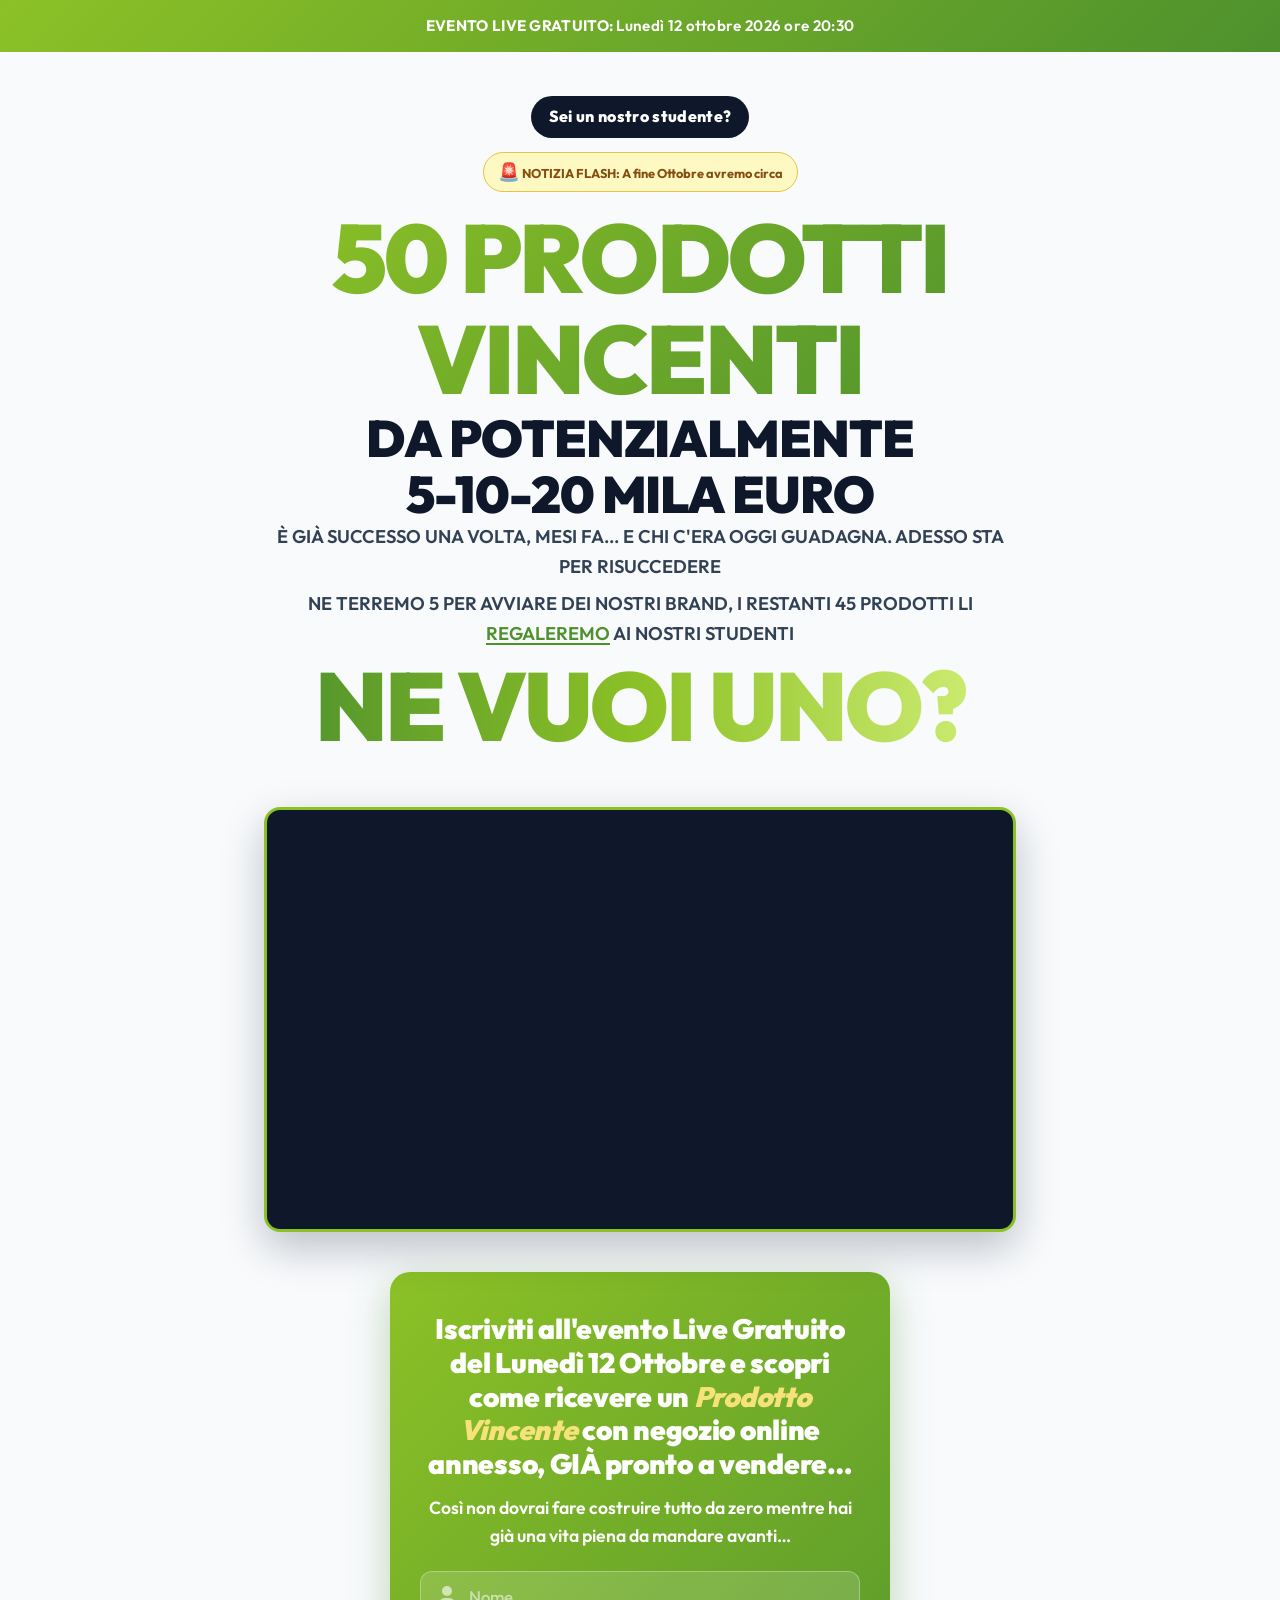
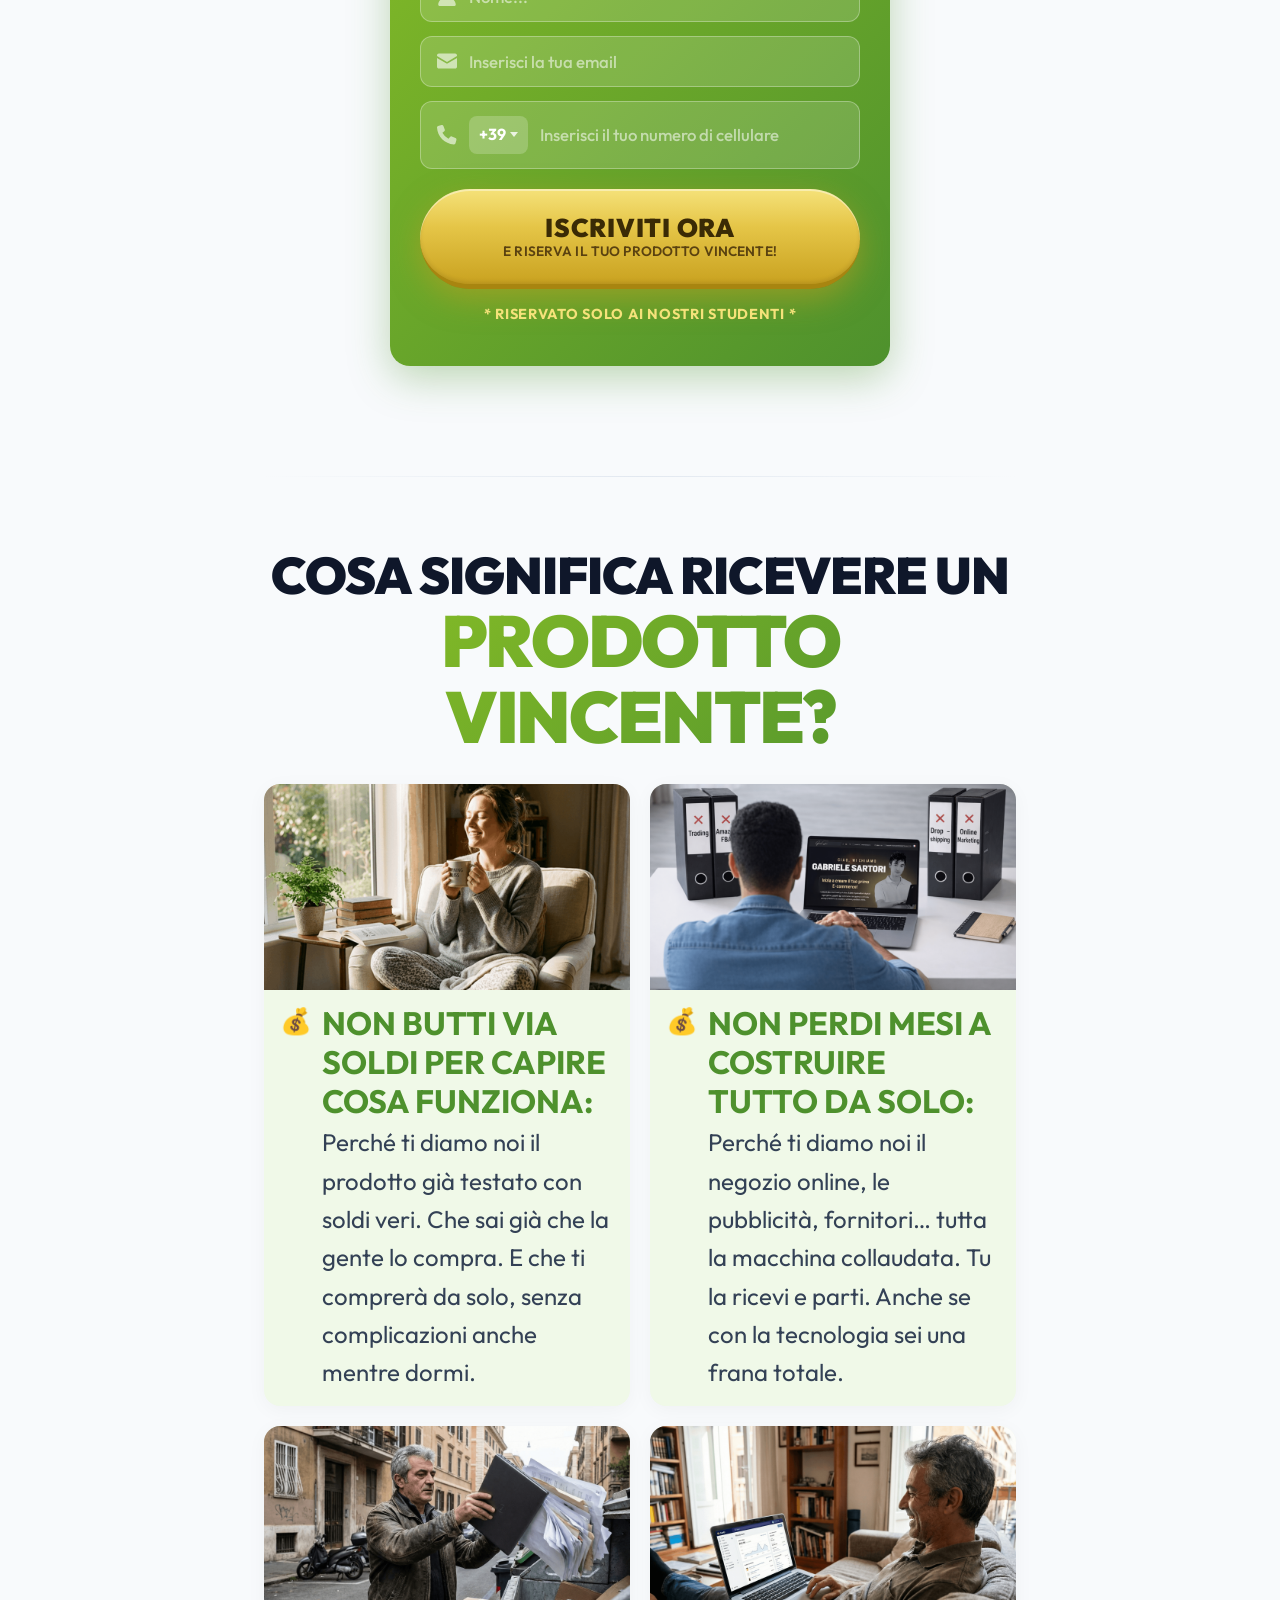
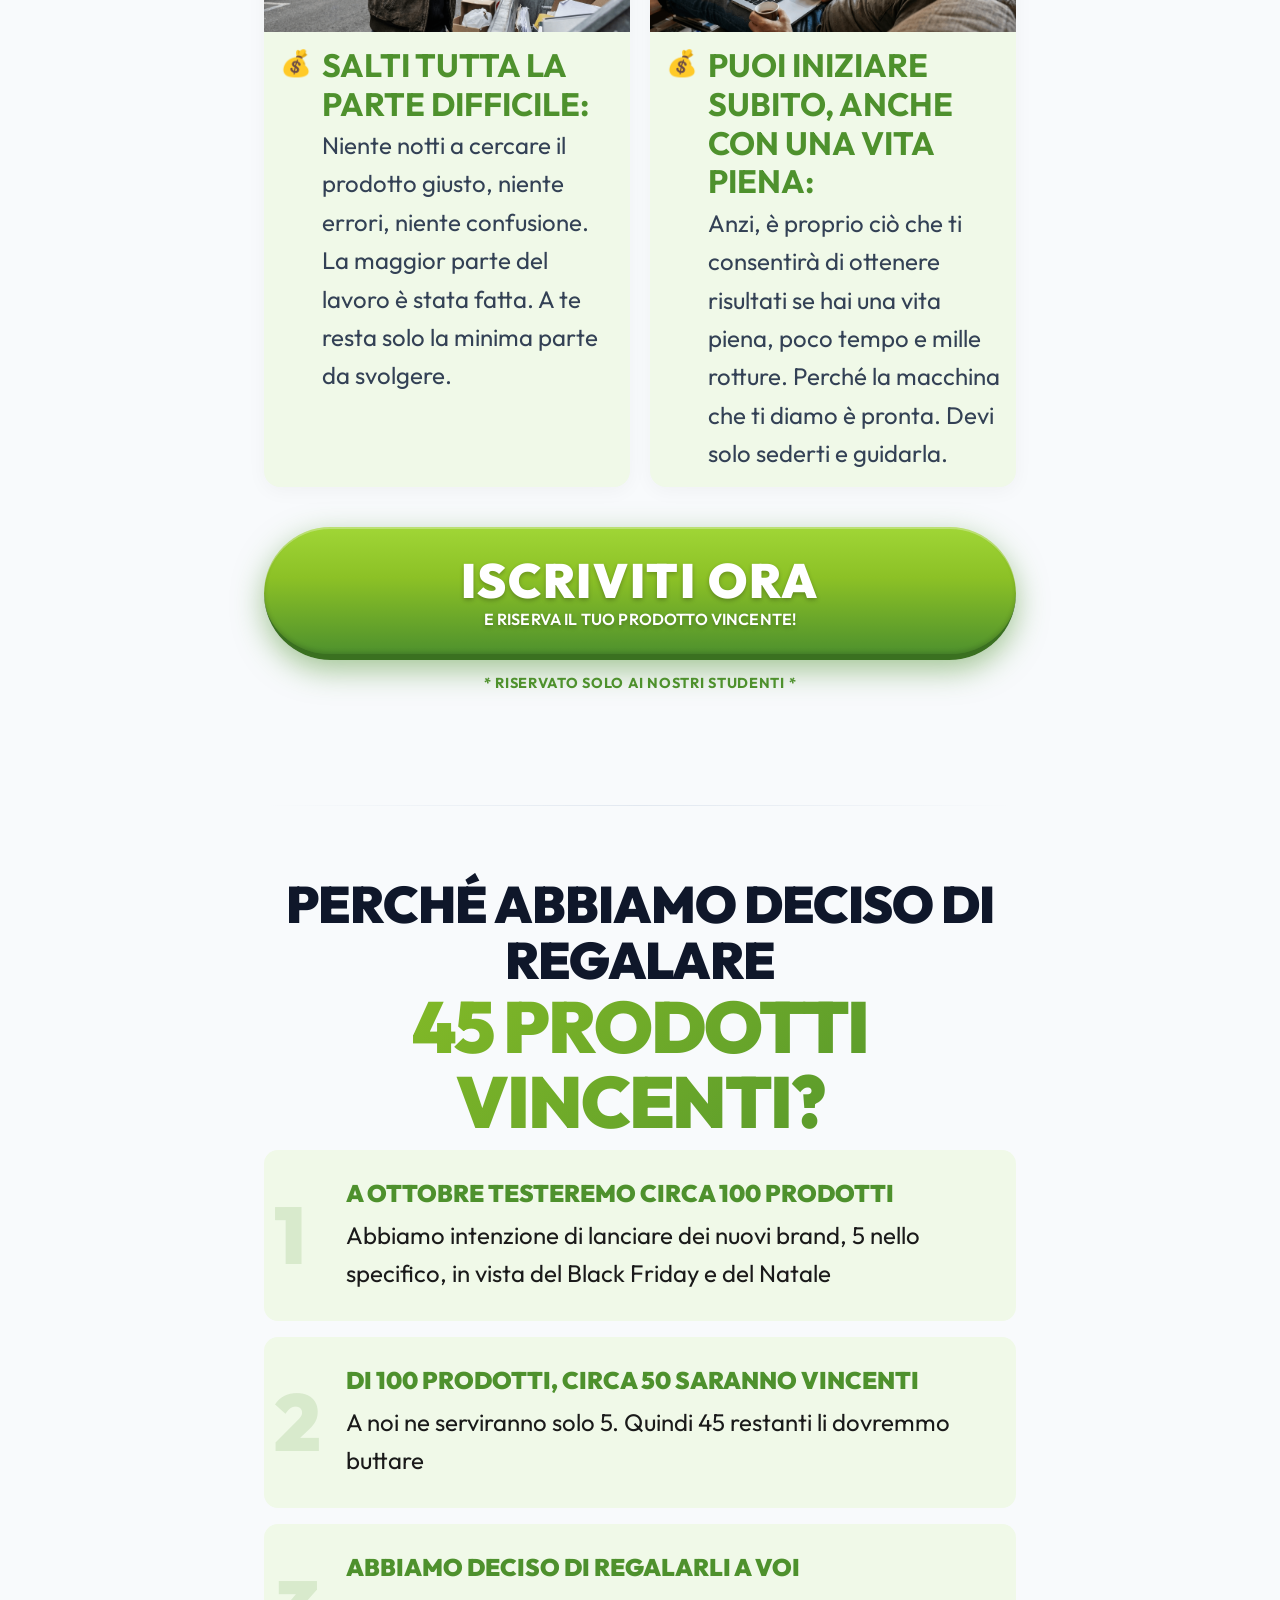
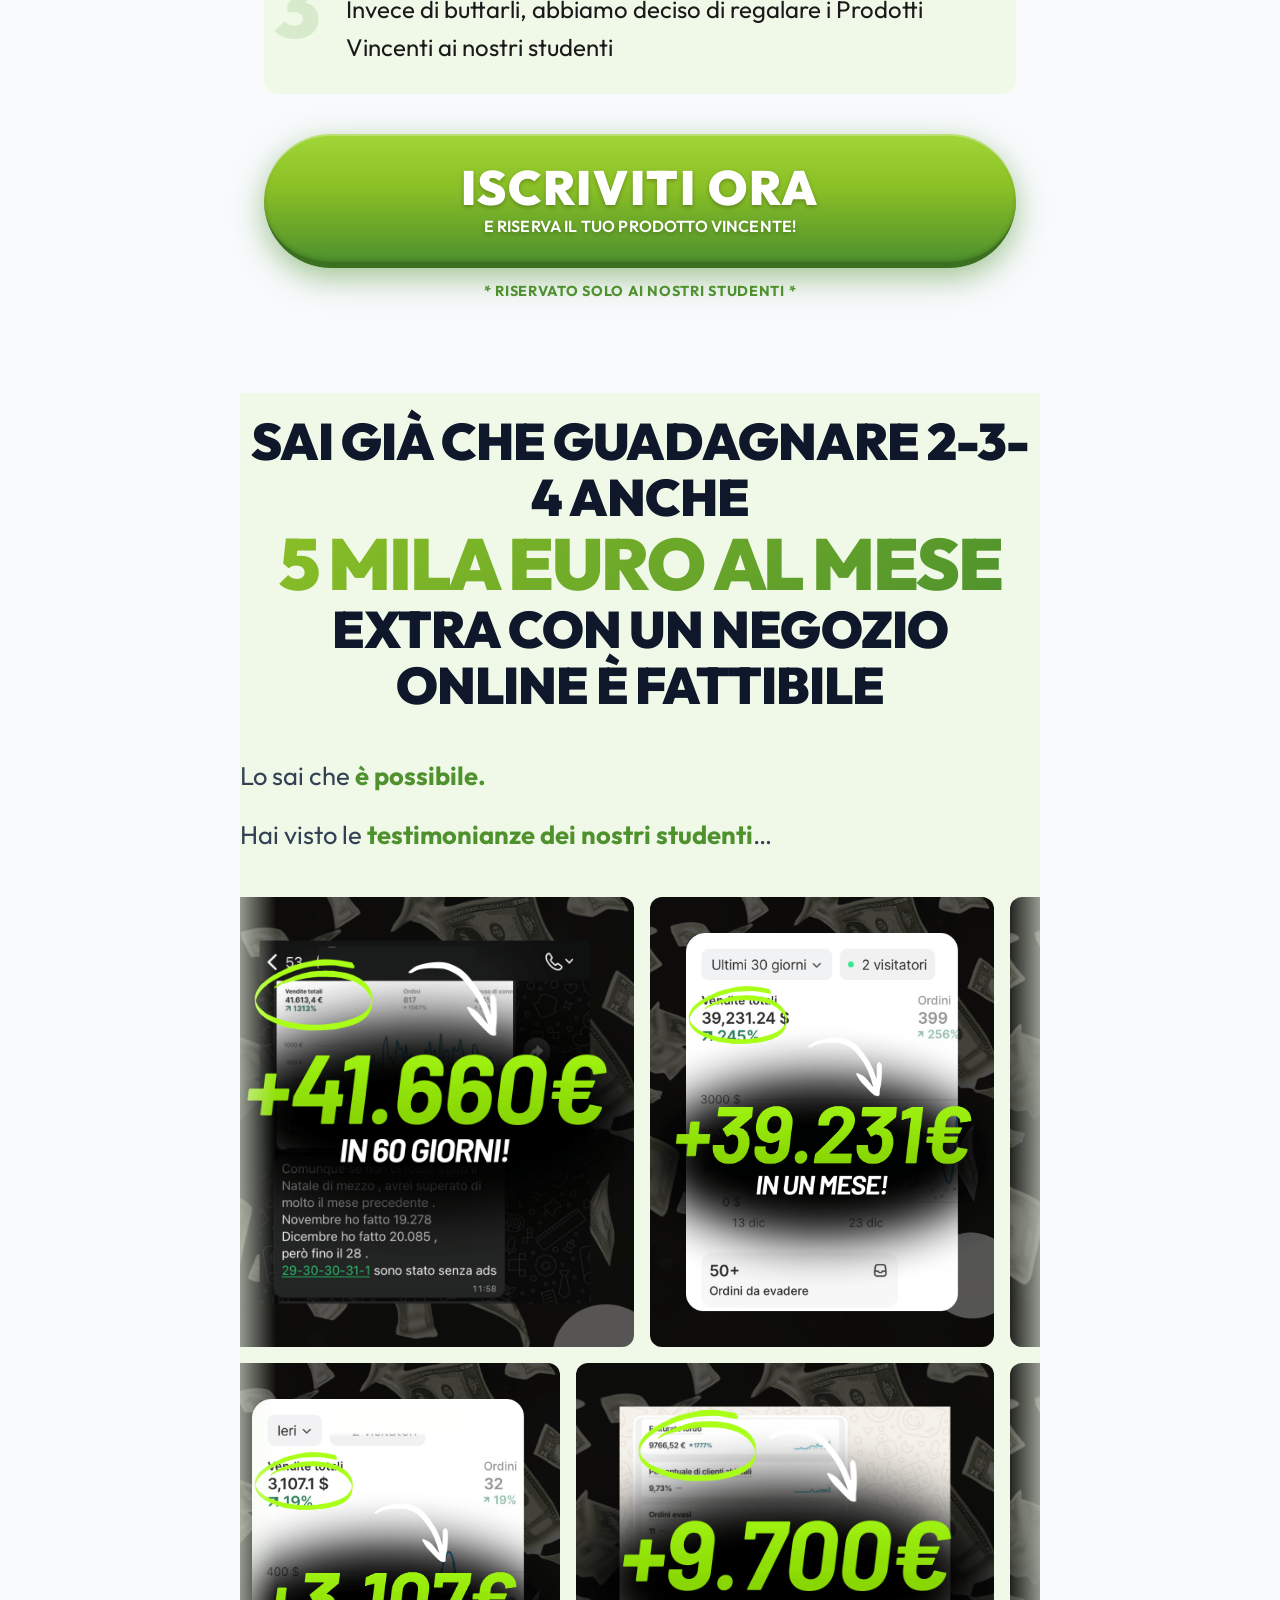
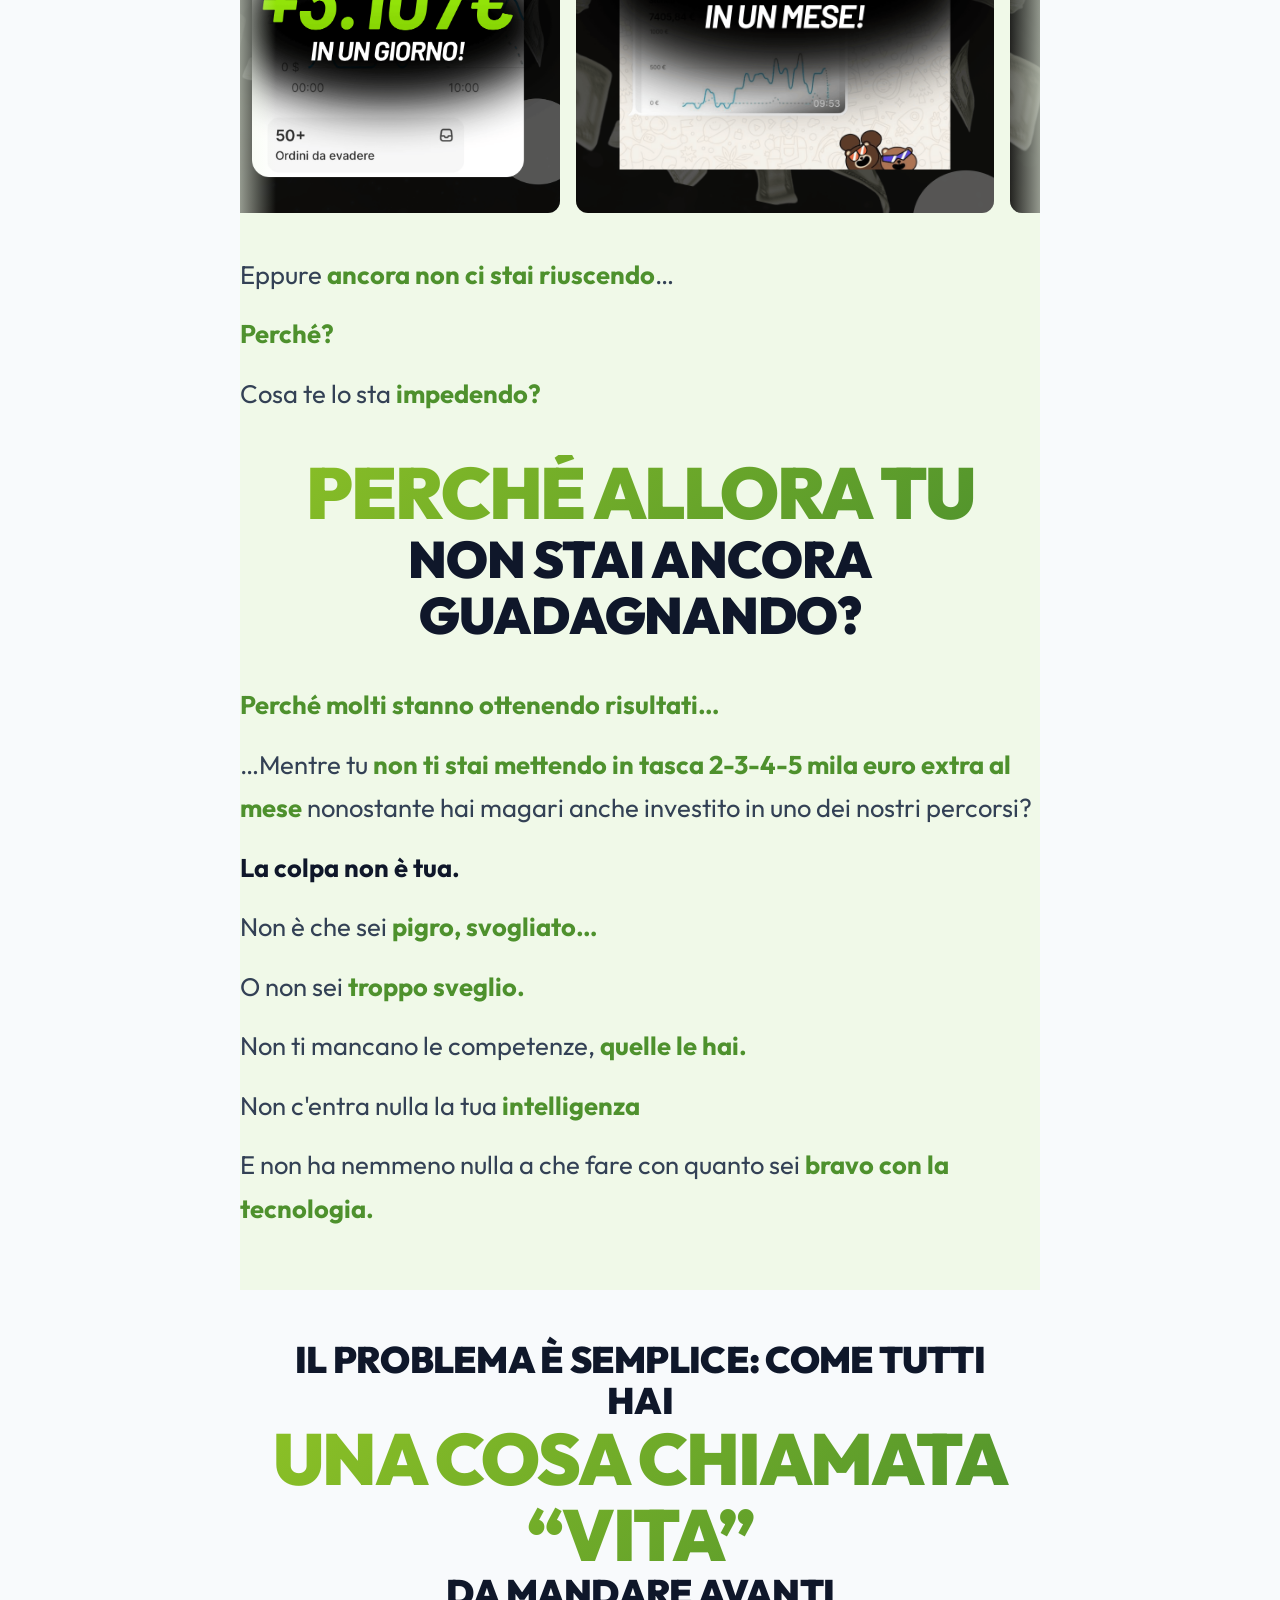
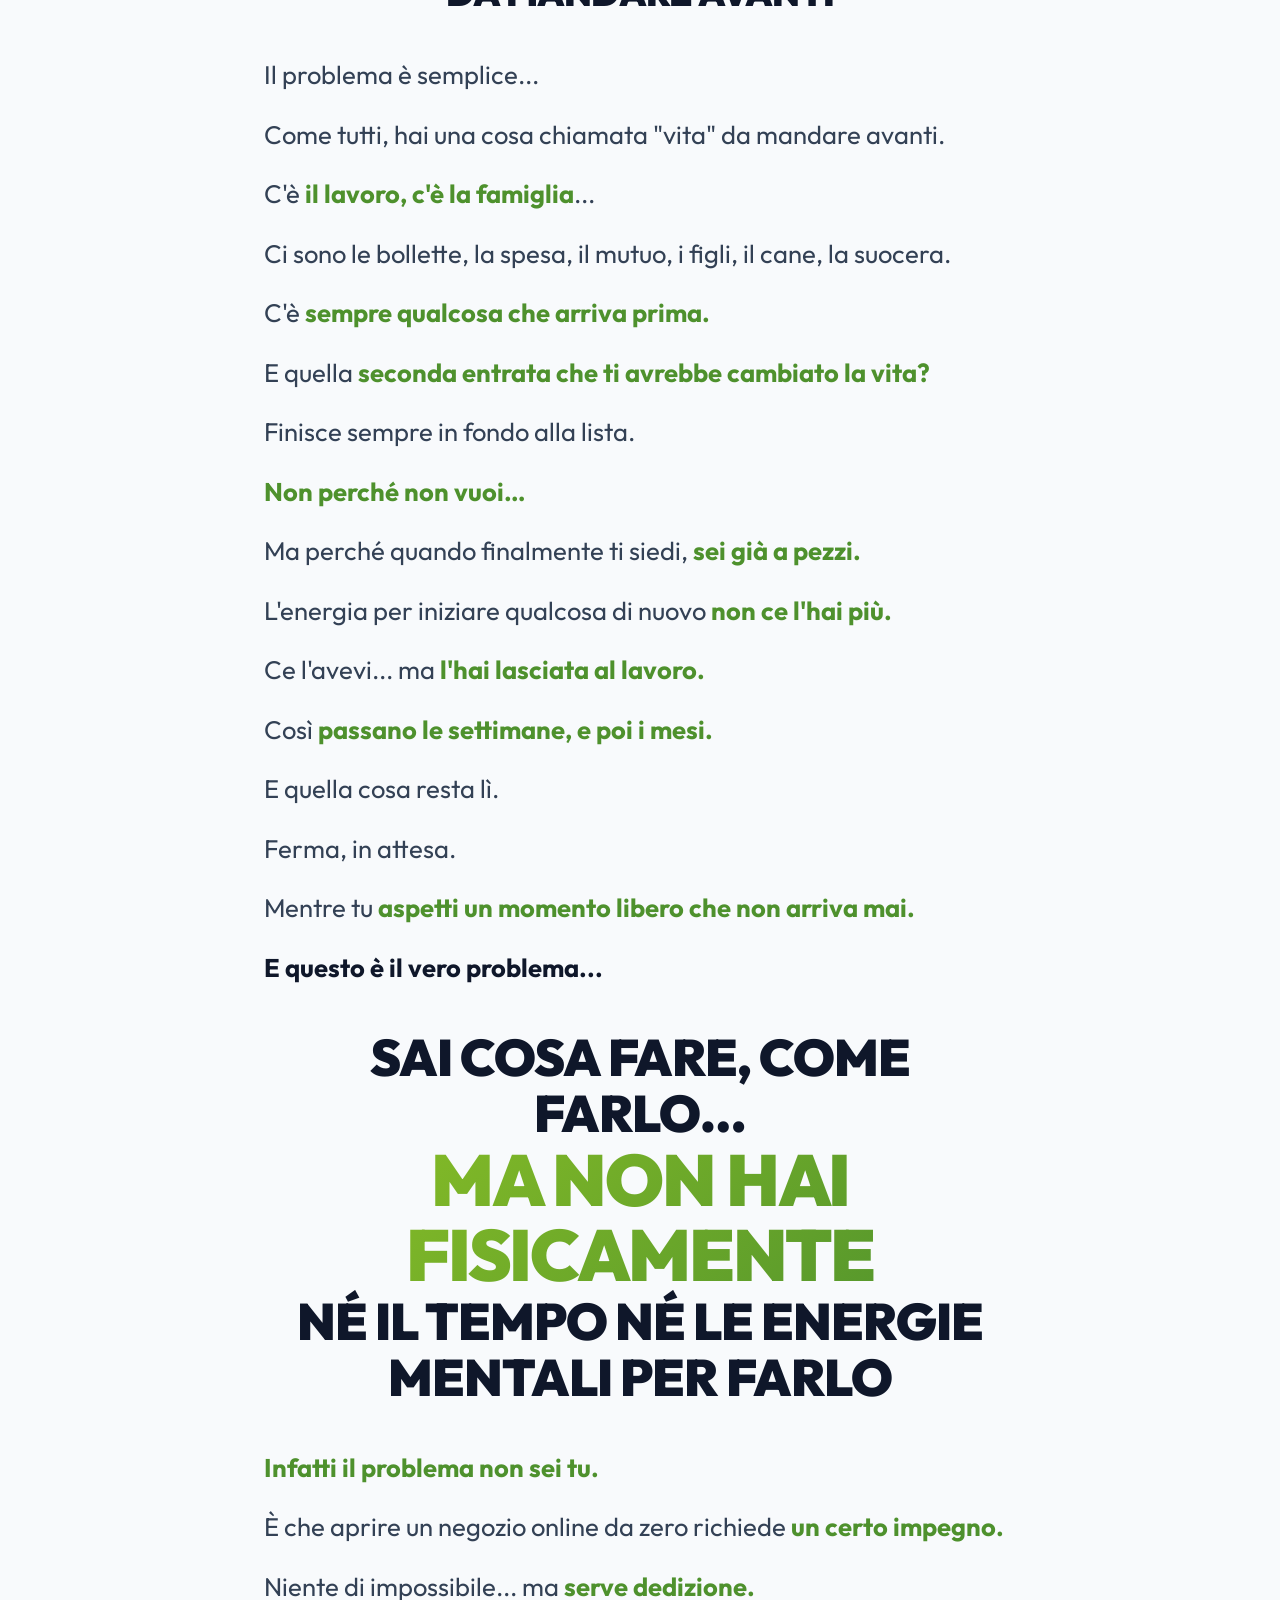
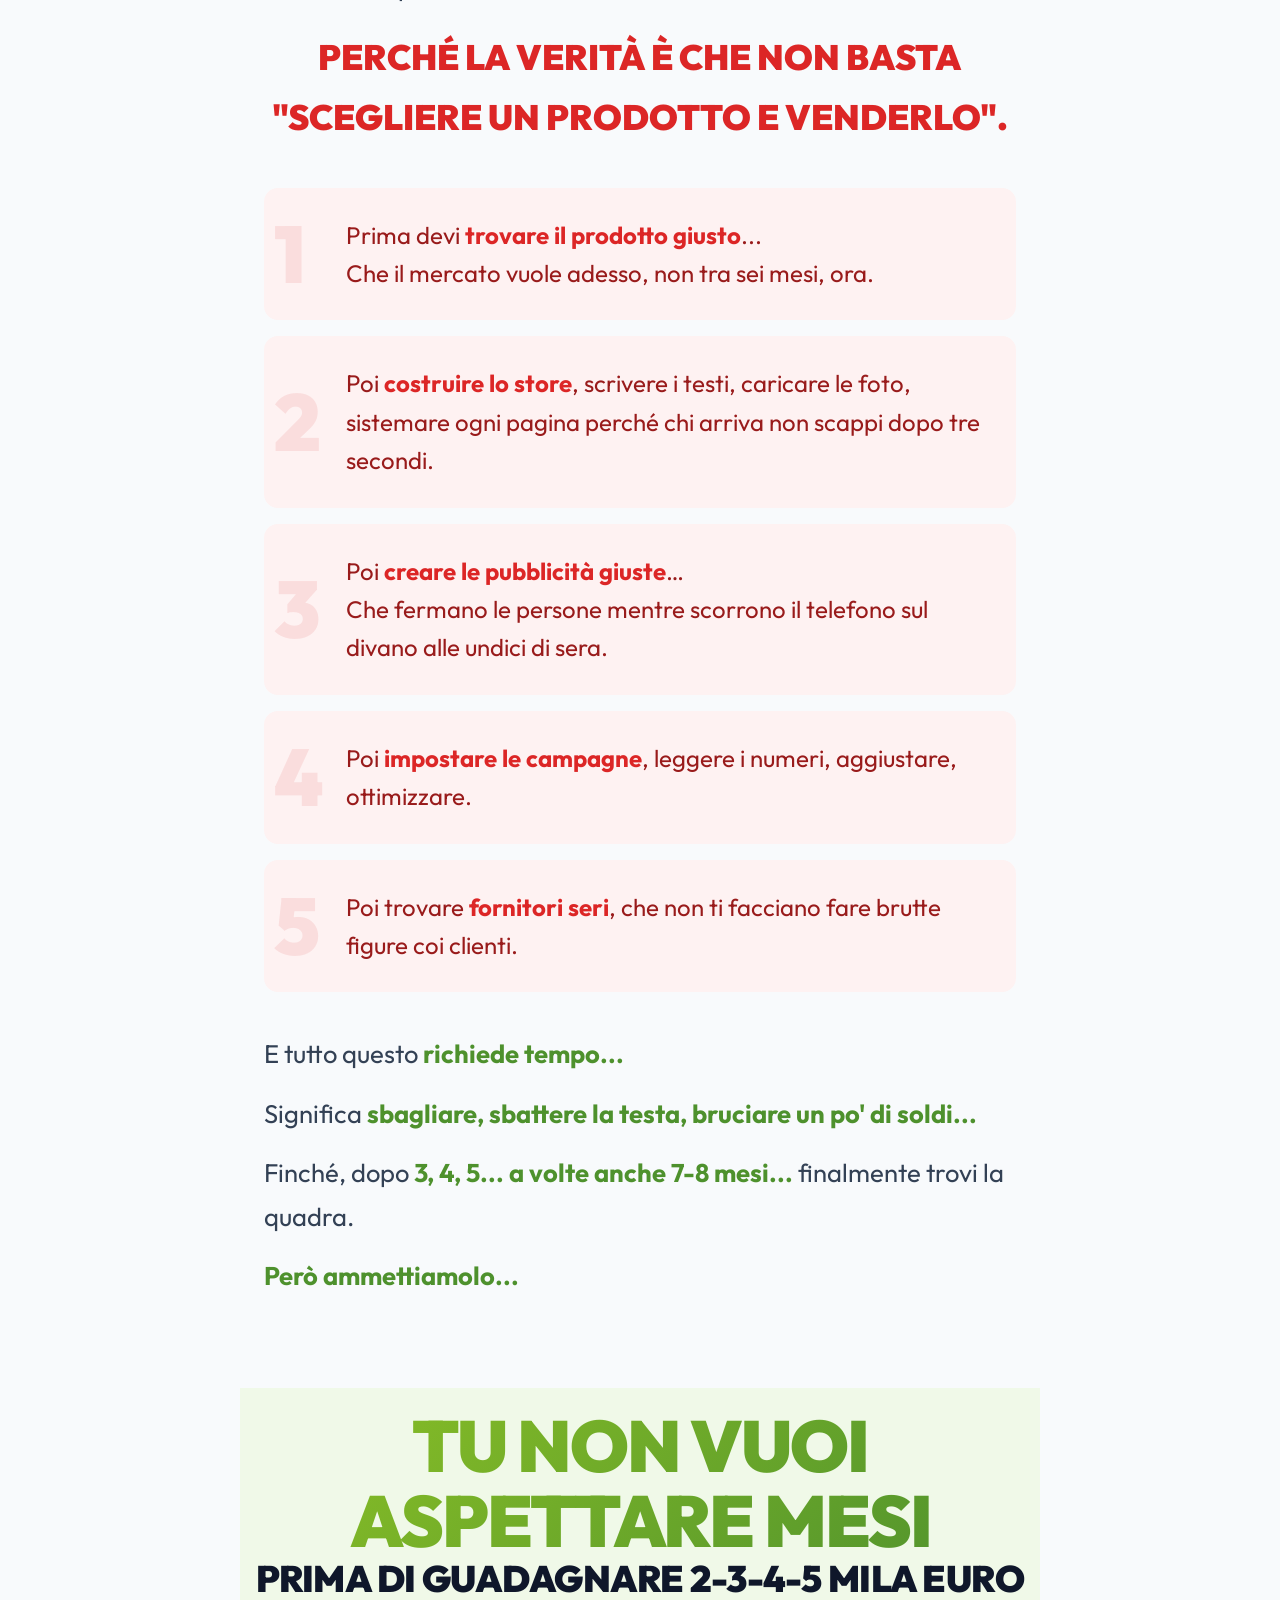
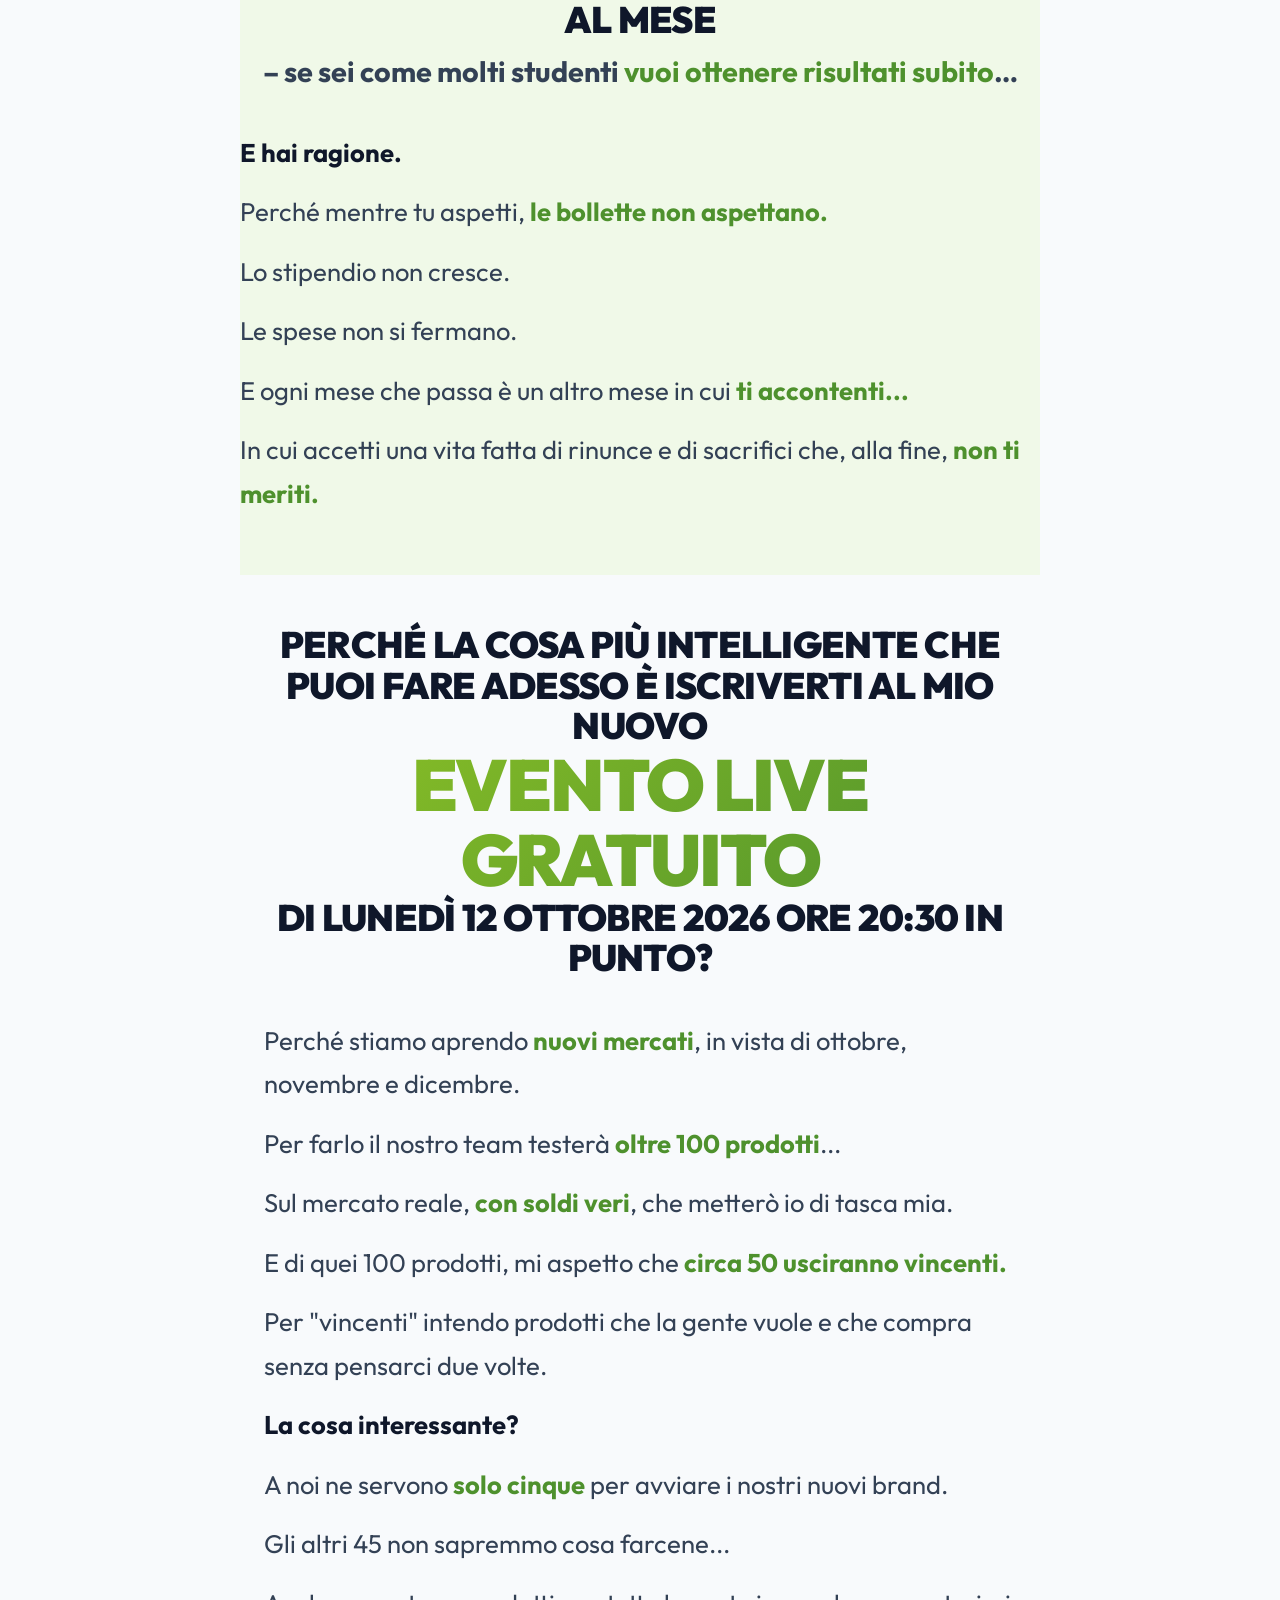
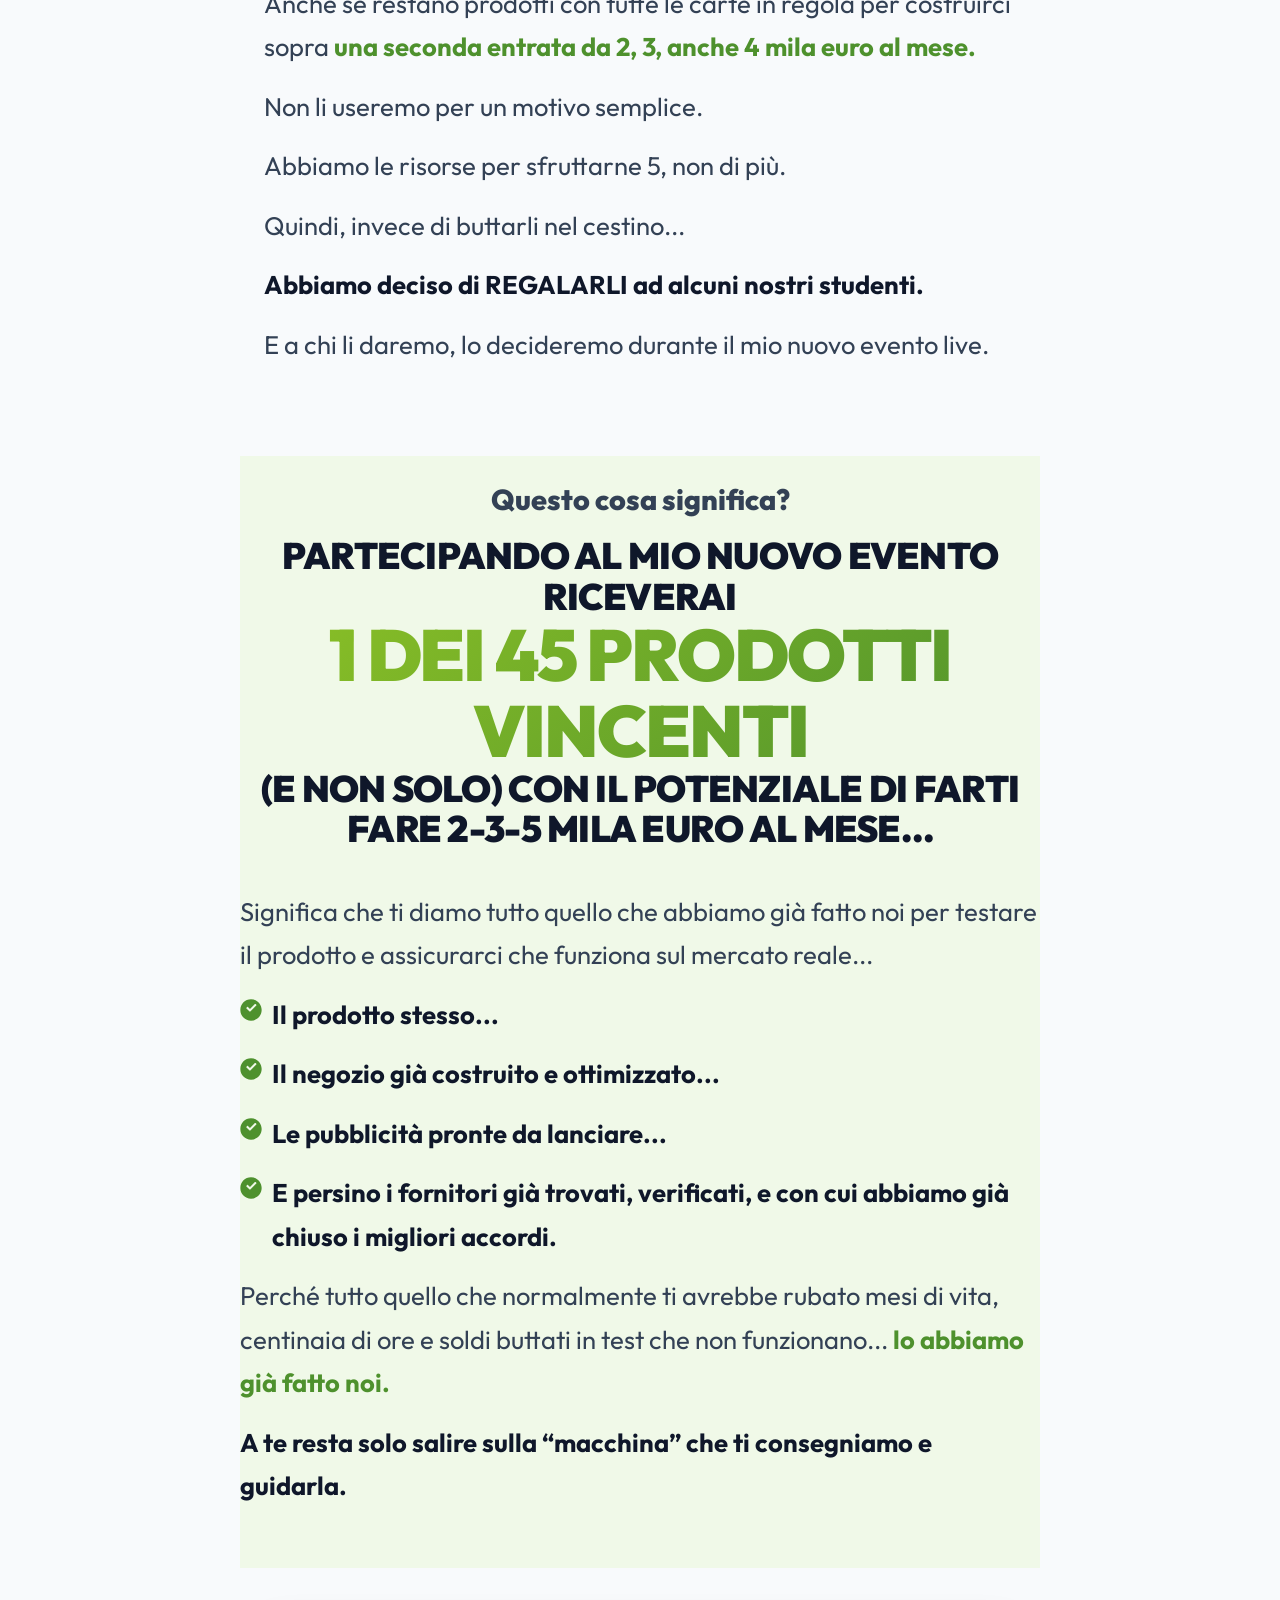
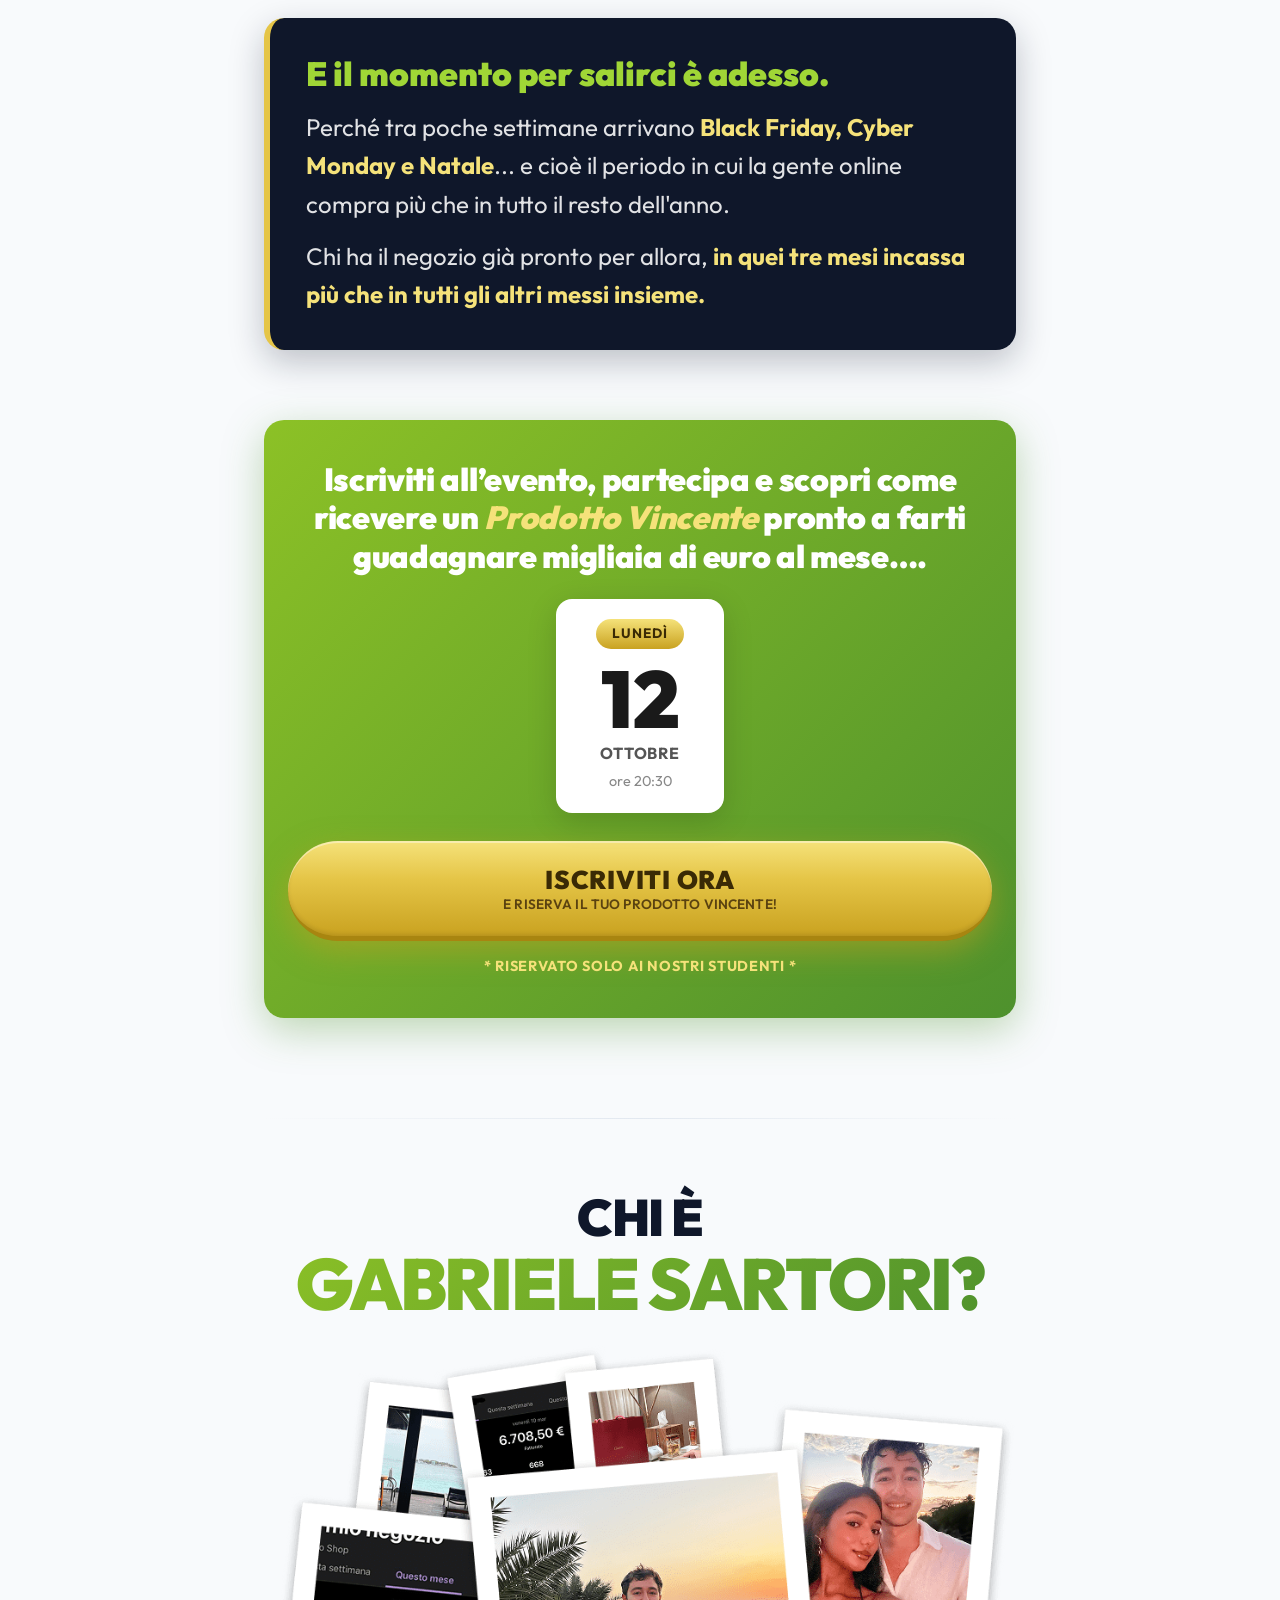
==== commit 5de4c7b8: "Add Q4 Vidalytics embed to ROAS opt-in VSL Co-Authored-By: Claude Opus 5.5 <noreply@anthropic.com>" ====
--- a/index.html
+++ b/index.html
@@ -19,6 +19,15 @@
     rel="stylesheet">
 
   <link rel="stylesheet" href="./css/style.css">
+
+  <!-- Microsoft Clarity — progetto "Q4 2026 Roas" (ymtm3s55lu) -->
+  <script type="text/javascript">
+    (function (c, l, a, r, i, t, y) {
+      c[a] = c[a] || function () { (c[a].q = c[a].q || []).push(arguments) };
+      t = l.createElement(r); t.async = 1; t.src = "https://www.clarity.ms/tag/" + i;
+      y = l.getElementsByTagName(r)[0]; y.parentNode.insertBefore(t, y);
+    })(window, document, "clarity", "script", "ymtm3s55lu");
+  </script>
 </head>
 
 <body>
@@ -87,17 +96,22 @@
          VSL OPT-IN
          Il testo del video (A2 - VSL OPT-IN) NON va mostrato in pagina.
 
-         TODO: NEW Q4 OPT-IN VIDALYTICS EMBED
-         Sostituire l'intero <div class="vsl-placeholder"> qui sotto con
-         l'embed Vidalytics Q4 definitivo. NON riutilizzare l'embed Q2.
+         Embed Vidalytics Q4 OPT-IN (KHyn2ZXydrHsBwsr).
          ========================================================== -->
     <section class="vsl-section">
       <div class="vsl-frame" data-vsl="optin">
-        <div class="vsl-placeholder" role="img" aria-label="Video">
-          <svg aria-hidden="true">
-            <use href="#icon-play"></use>
-          </svg>
-        </div>
+        <div id="vidalytics_embed_KHyn2ZXydrHsBwsr" style="width: 100%; position:relative; padding-top: 56.25%;"></div>
+        <script type="text/javascript">
+        (function (v, i, d, a, l, y, t, c, s) {
+            y='_'+d.toLowerCase();c=d+'L';if(!v[d]){v[d]={};}if(!v[c]){v[c]={};}if(!v[y]){v[y]={};}var vl='Loader',vli=v[y][vl],vsl=v[c][vl + 'Script'],vlf=v[c][vl + 'Loaded'],ve='Embed';
+            if (!vsl){vsl=function(u,cb){
+                if(t){cb();return;}s=i.createElement("script");s.type="text/javascript";s.async=1;s.src=u;
+                if(s.readyState){s.onreadystatechange=function(){if(s.readyState==="loaded"||s.readyState=="complete"){s.onreadystatechange=null;vlf=1;cb();}};}else{s.onload=function(){vlf=1;cb();};}
+                i.getElementsByTagName("head")[0].appendChild(s);
+            };}
+            vsl(l+'loader.min.js',function(){if(!vli){var vlc=v[c][vl];vli=new vlc();}vli.loadScript(l+'player.min.js',function(){var vec=v[d][ve];t=new vec();t.run(a);});});
+        })(window, document, 'Vidalytics', 'vidalytics_embed_KHyn2ZXydrHsBwsr', 'https://fast.vidalytics.com/embeds/mfTzAkpp/KHyn2ZXydrHsBwsr/');
+        </script>
       </div>
     </section>
 
